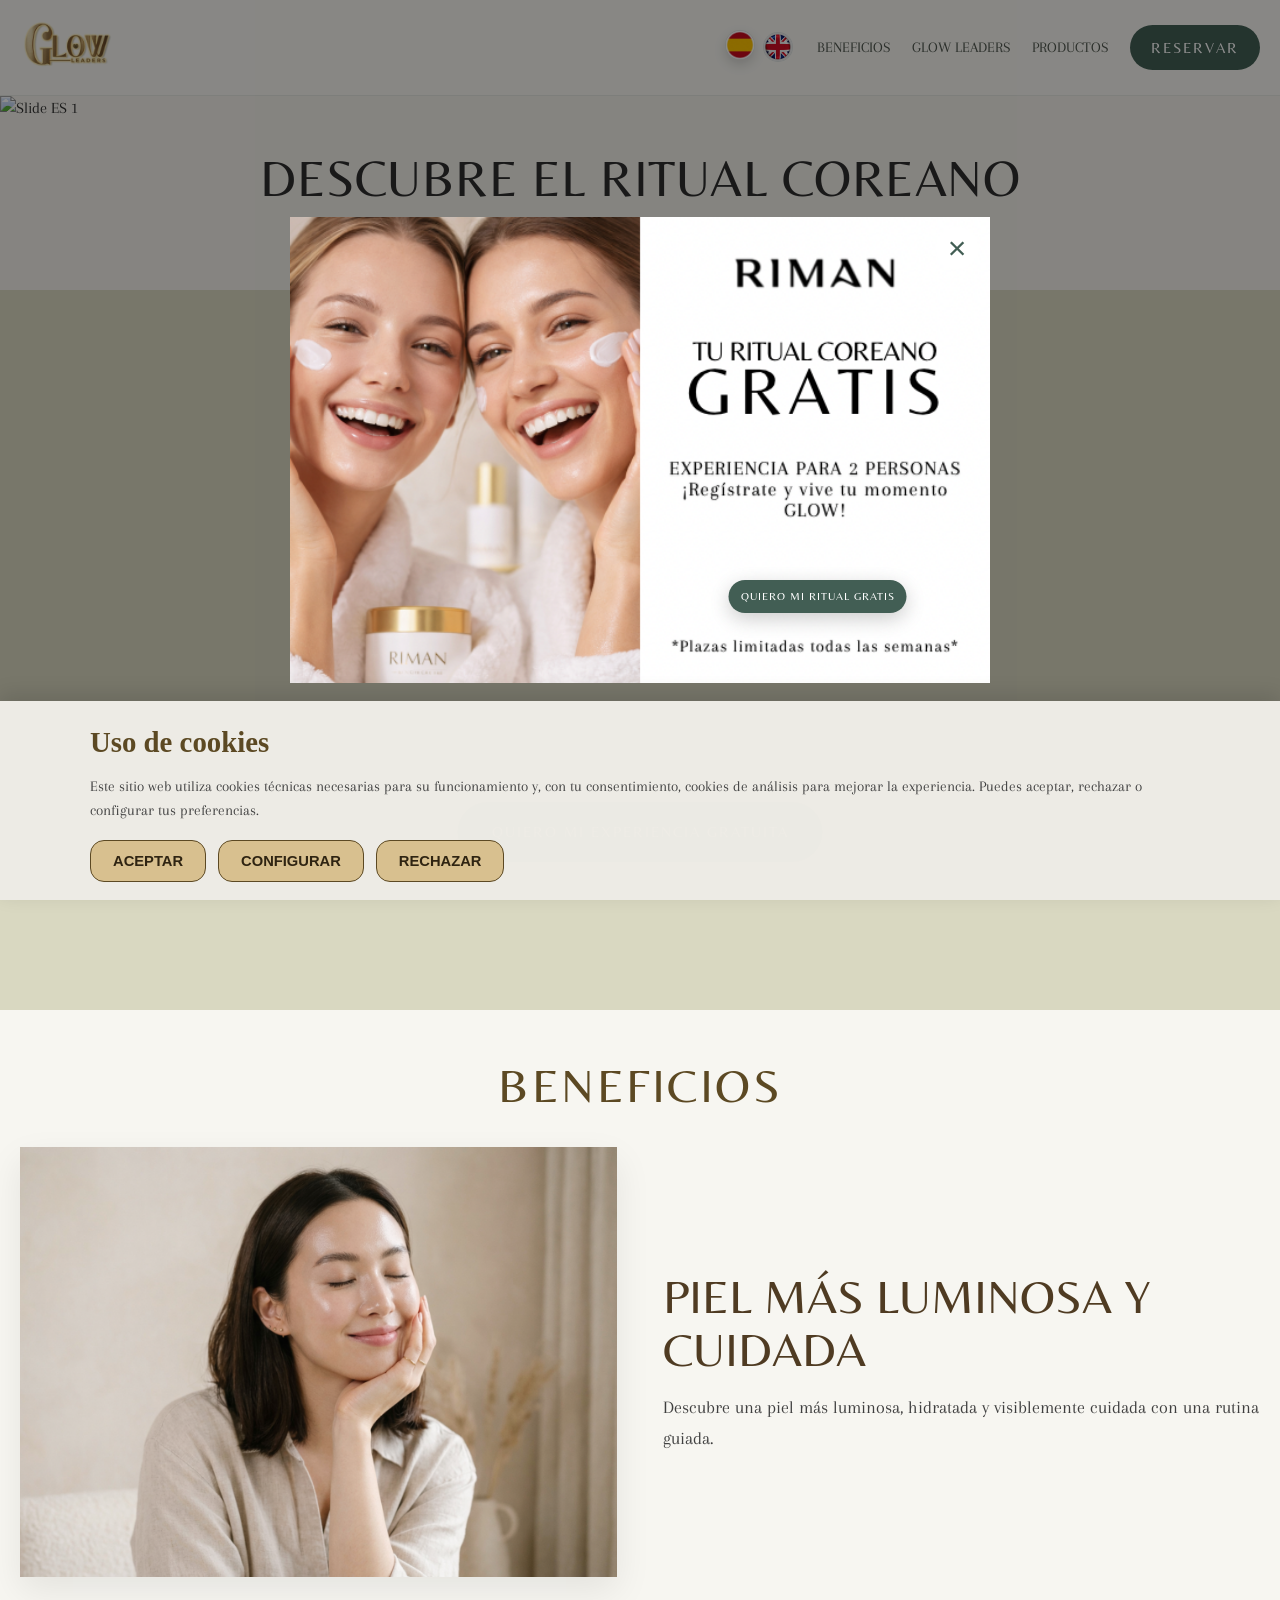
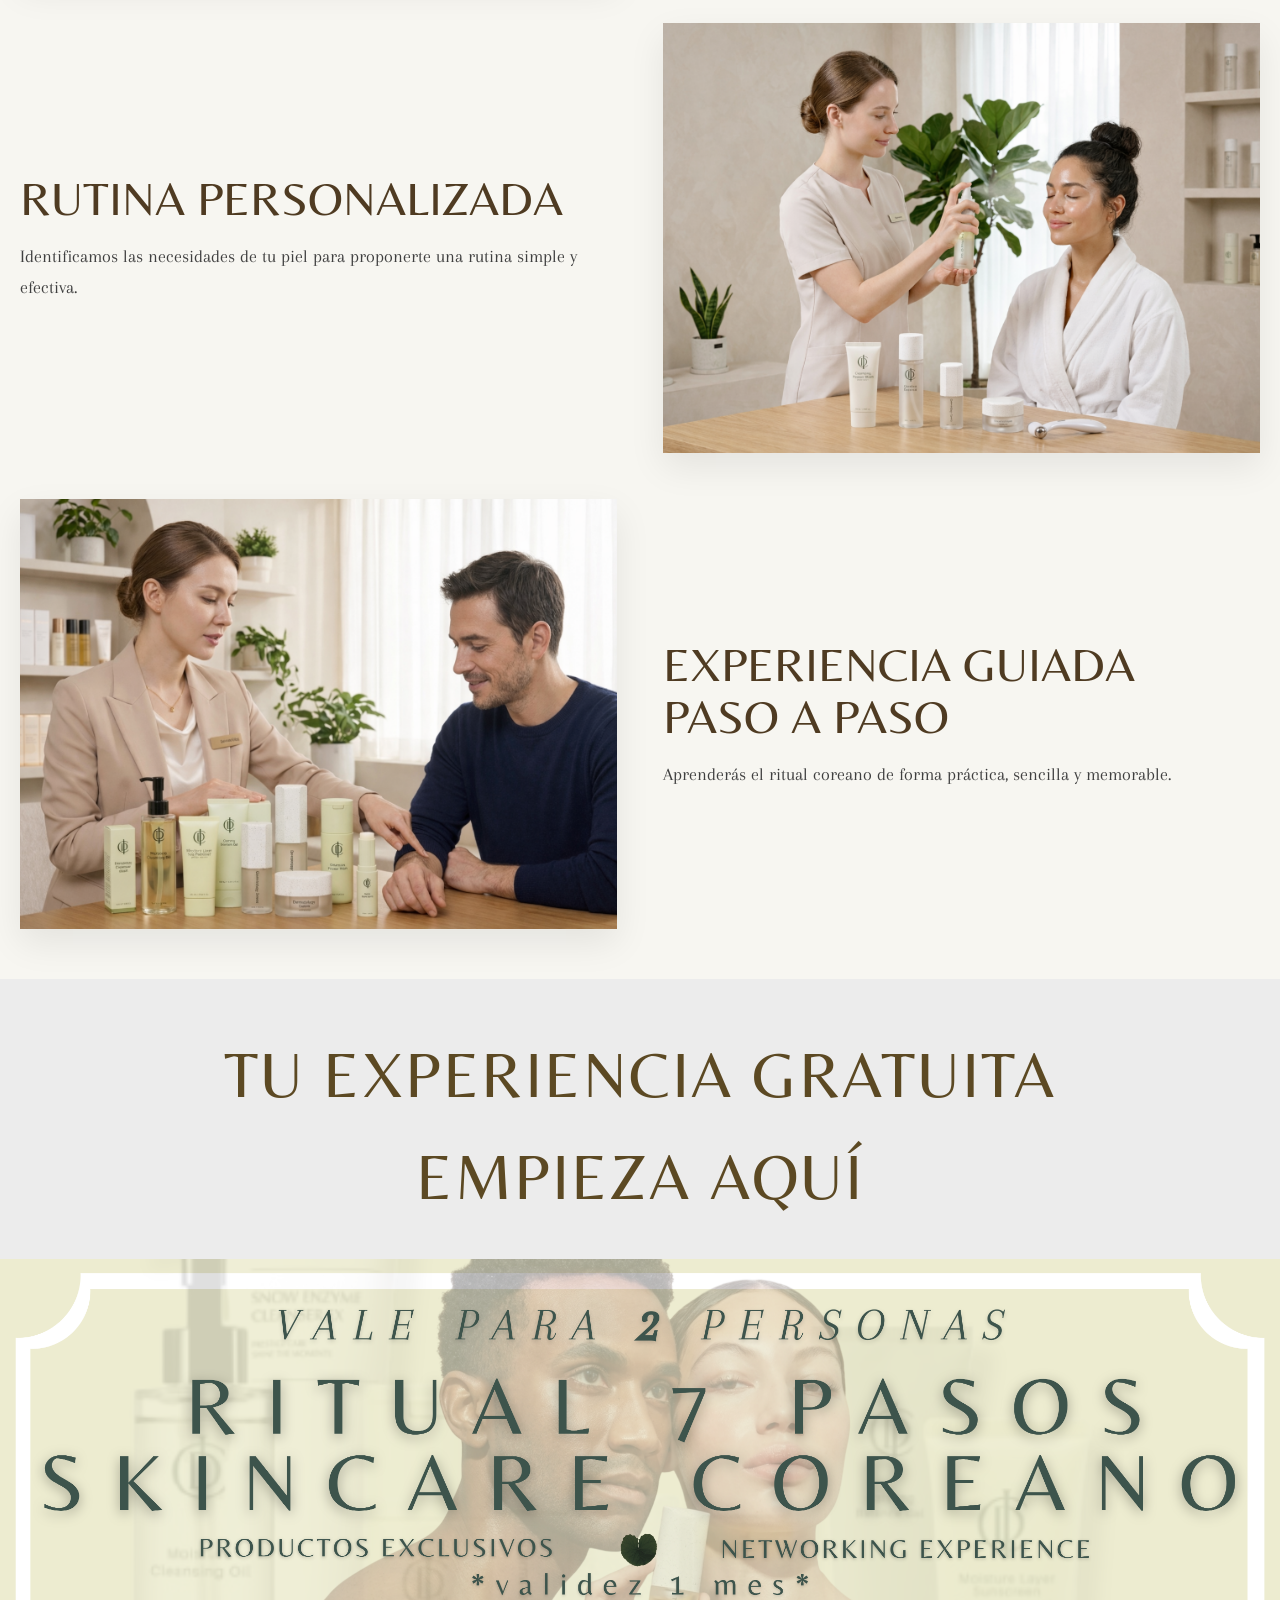
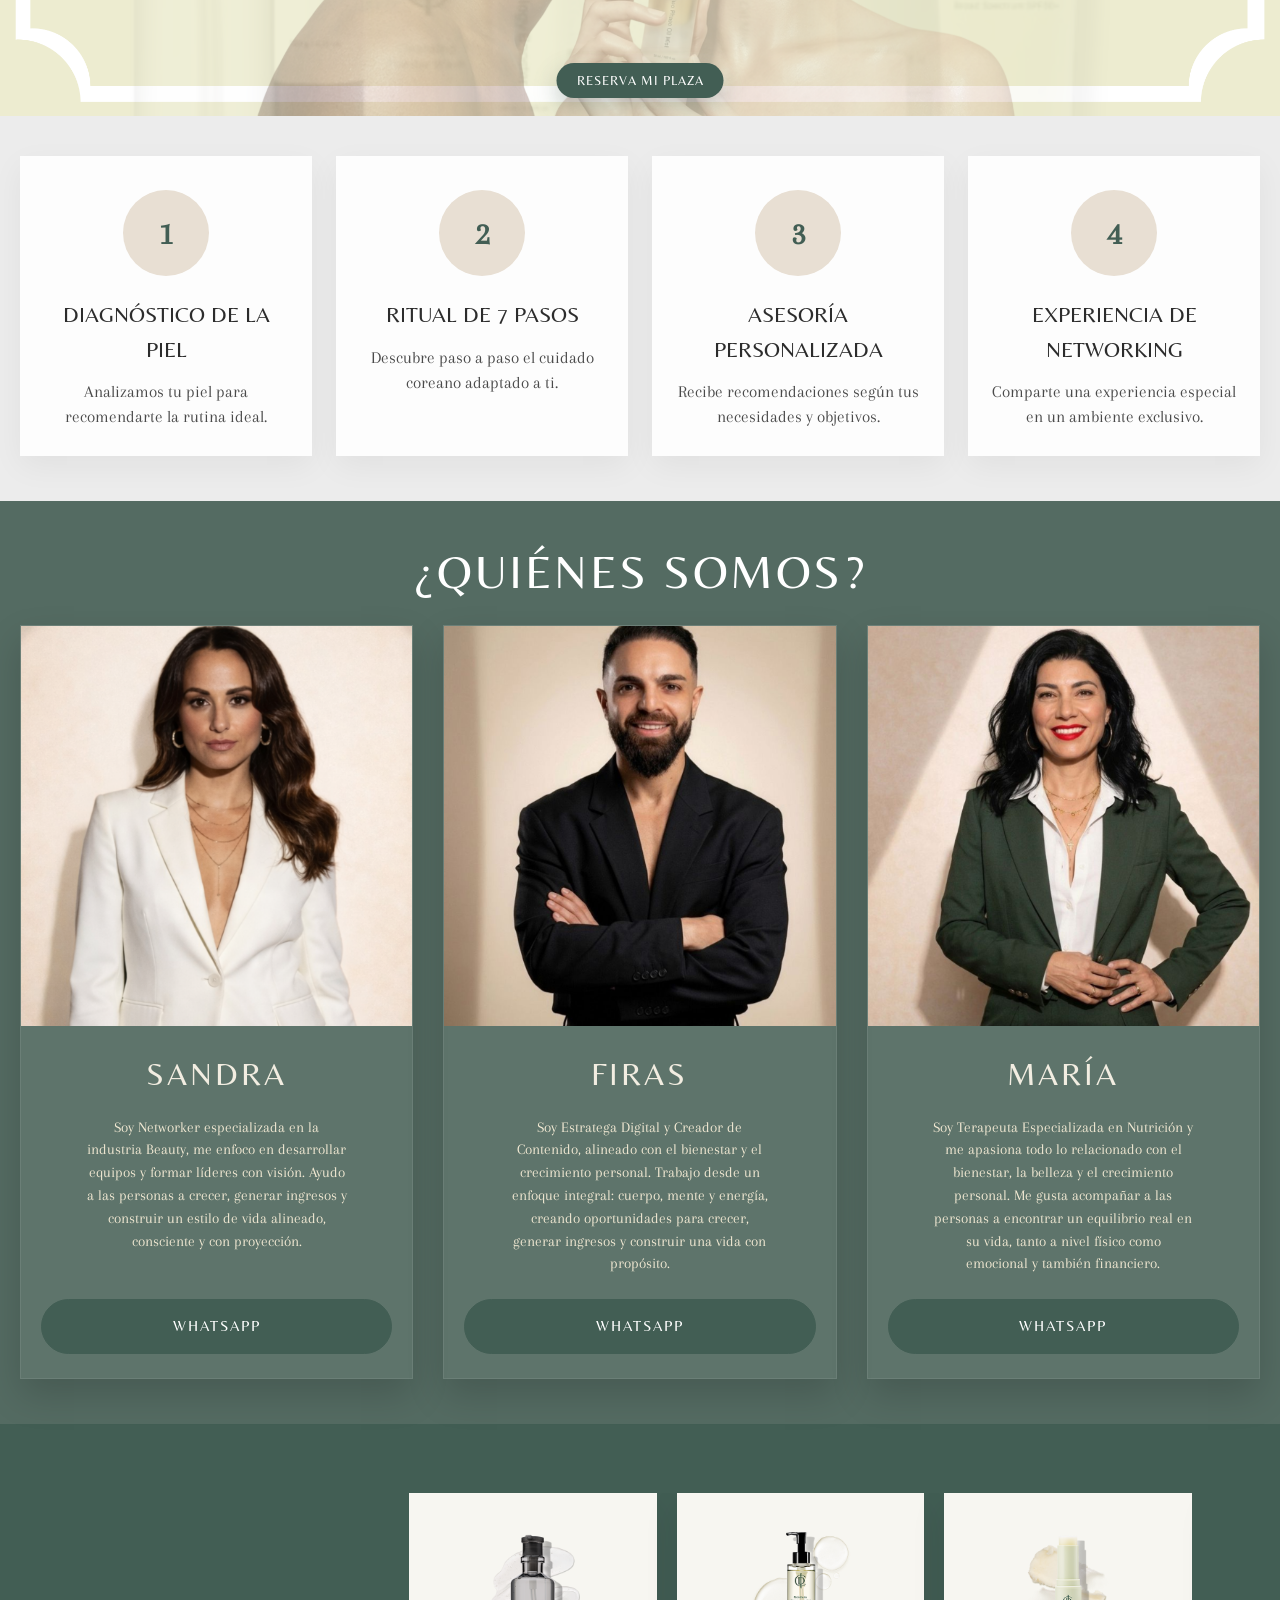
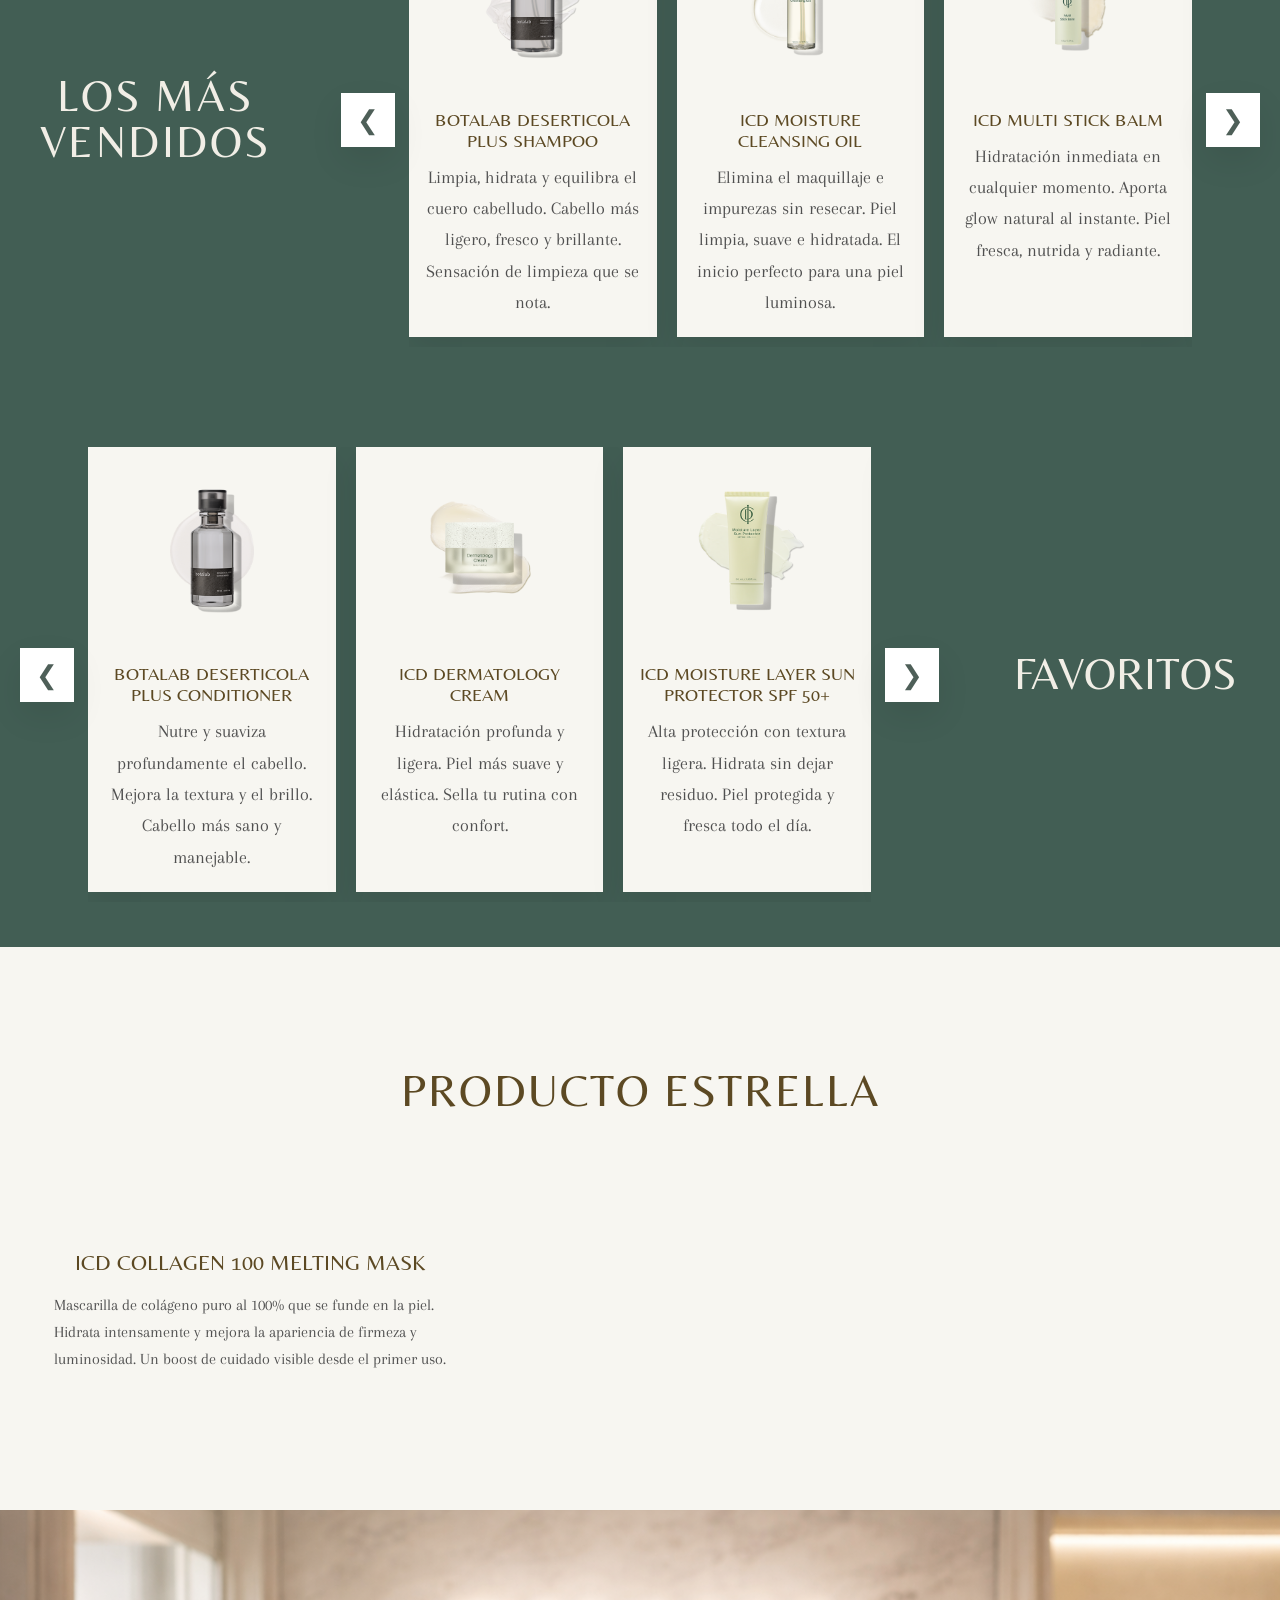
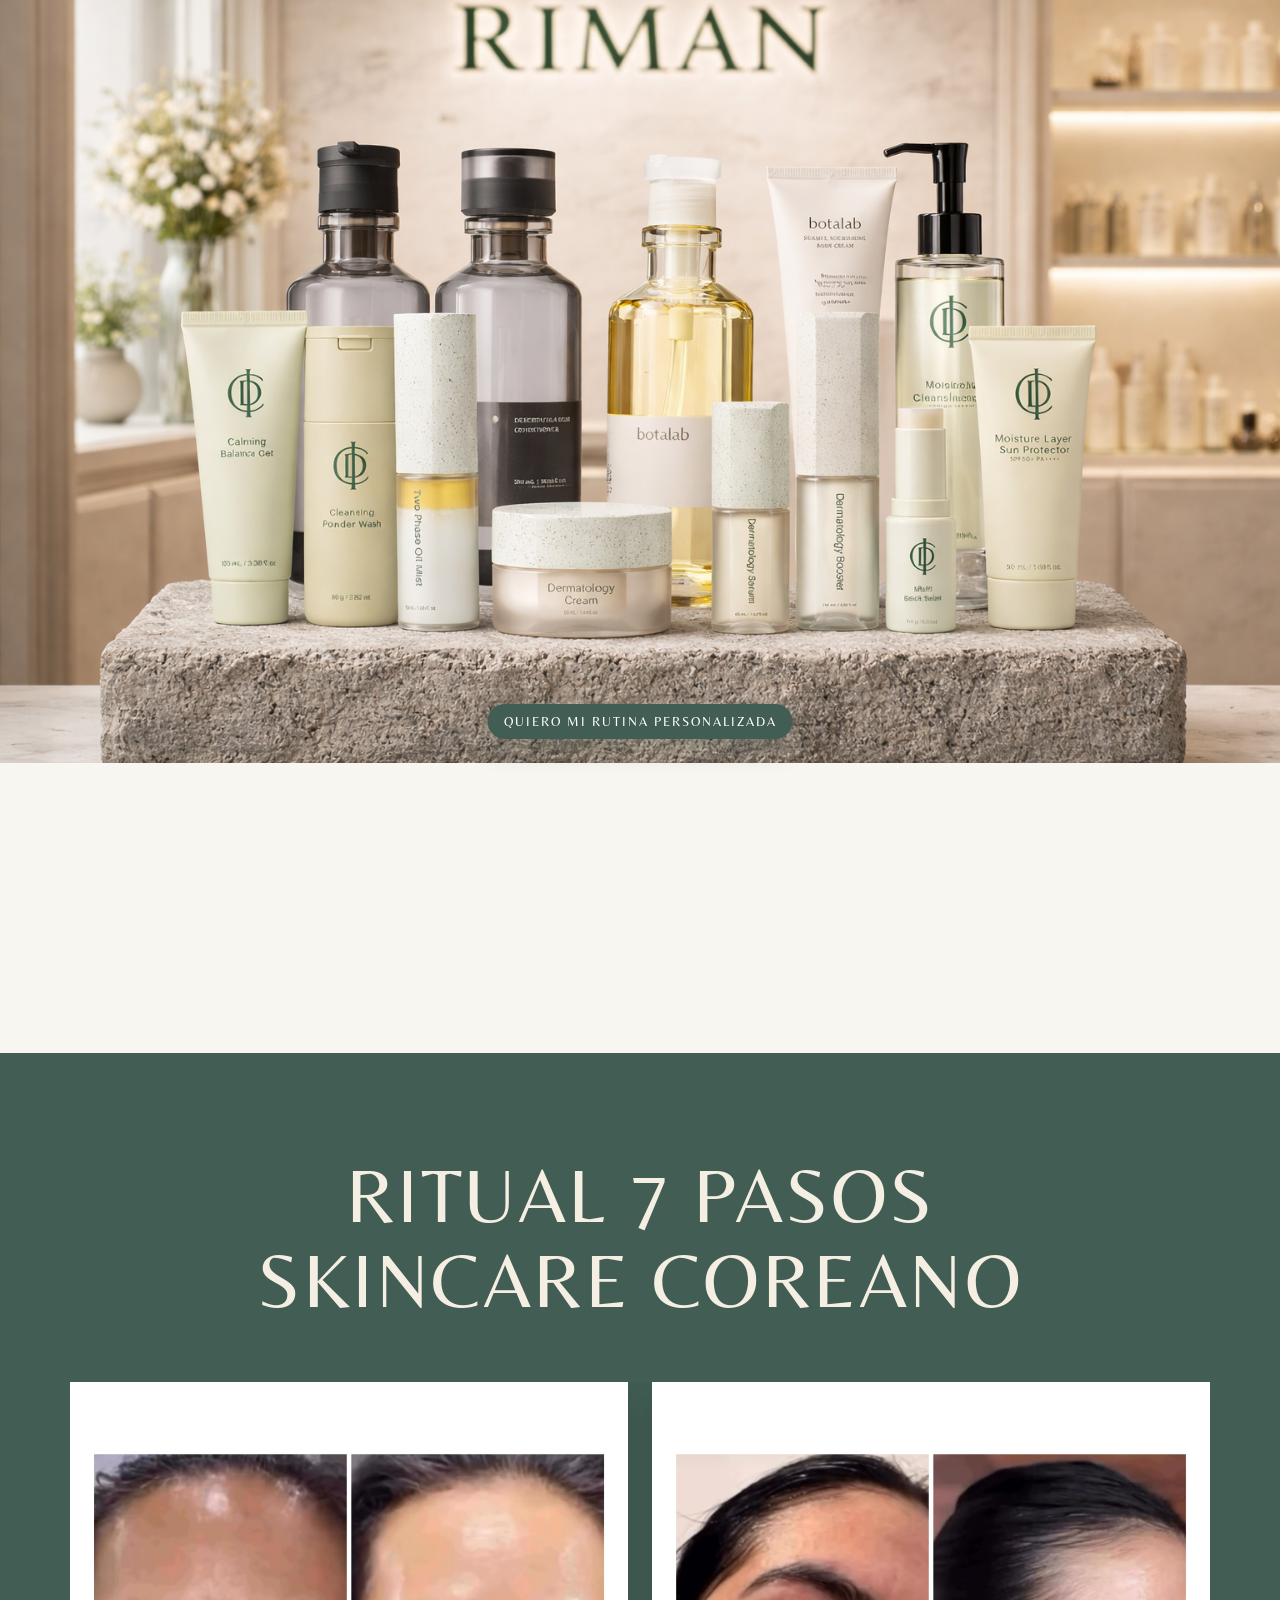
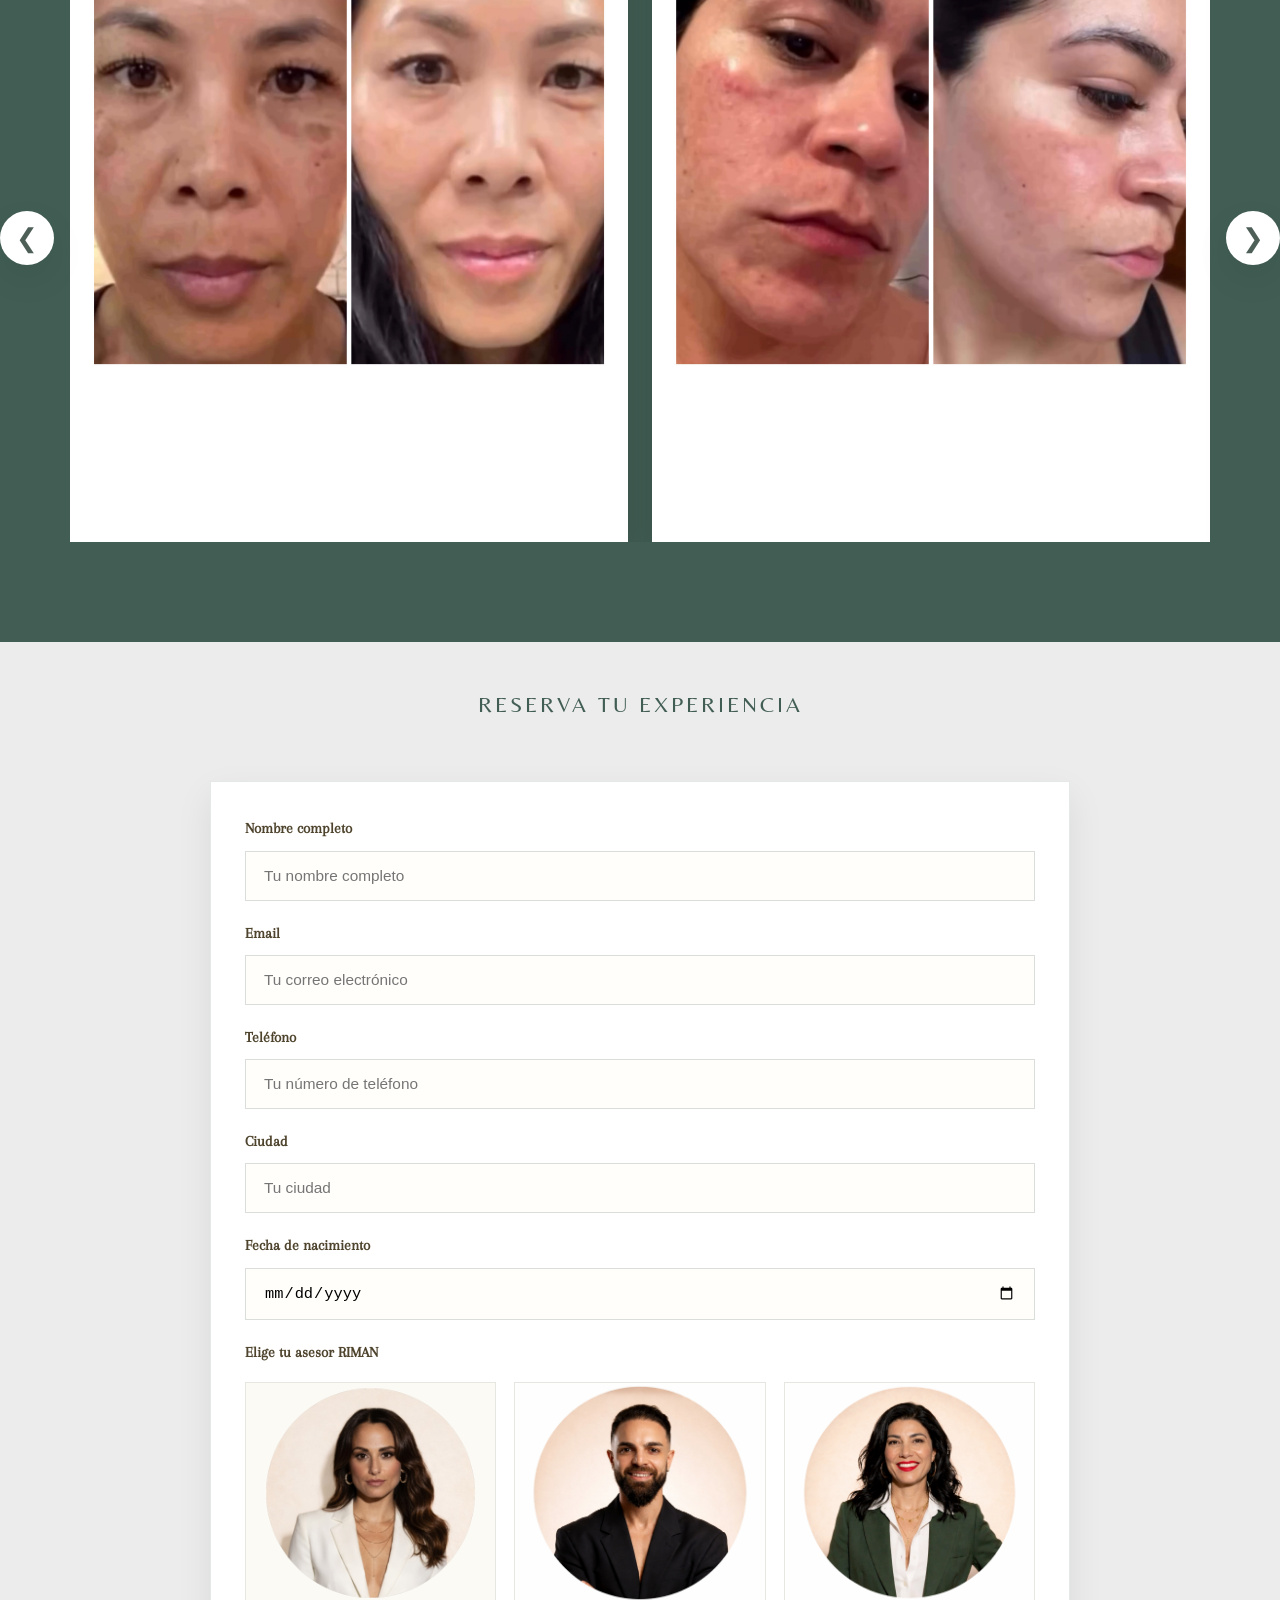
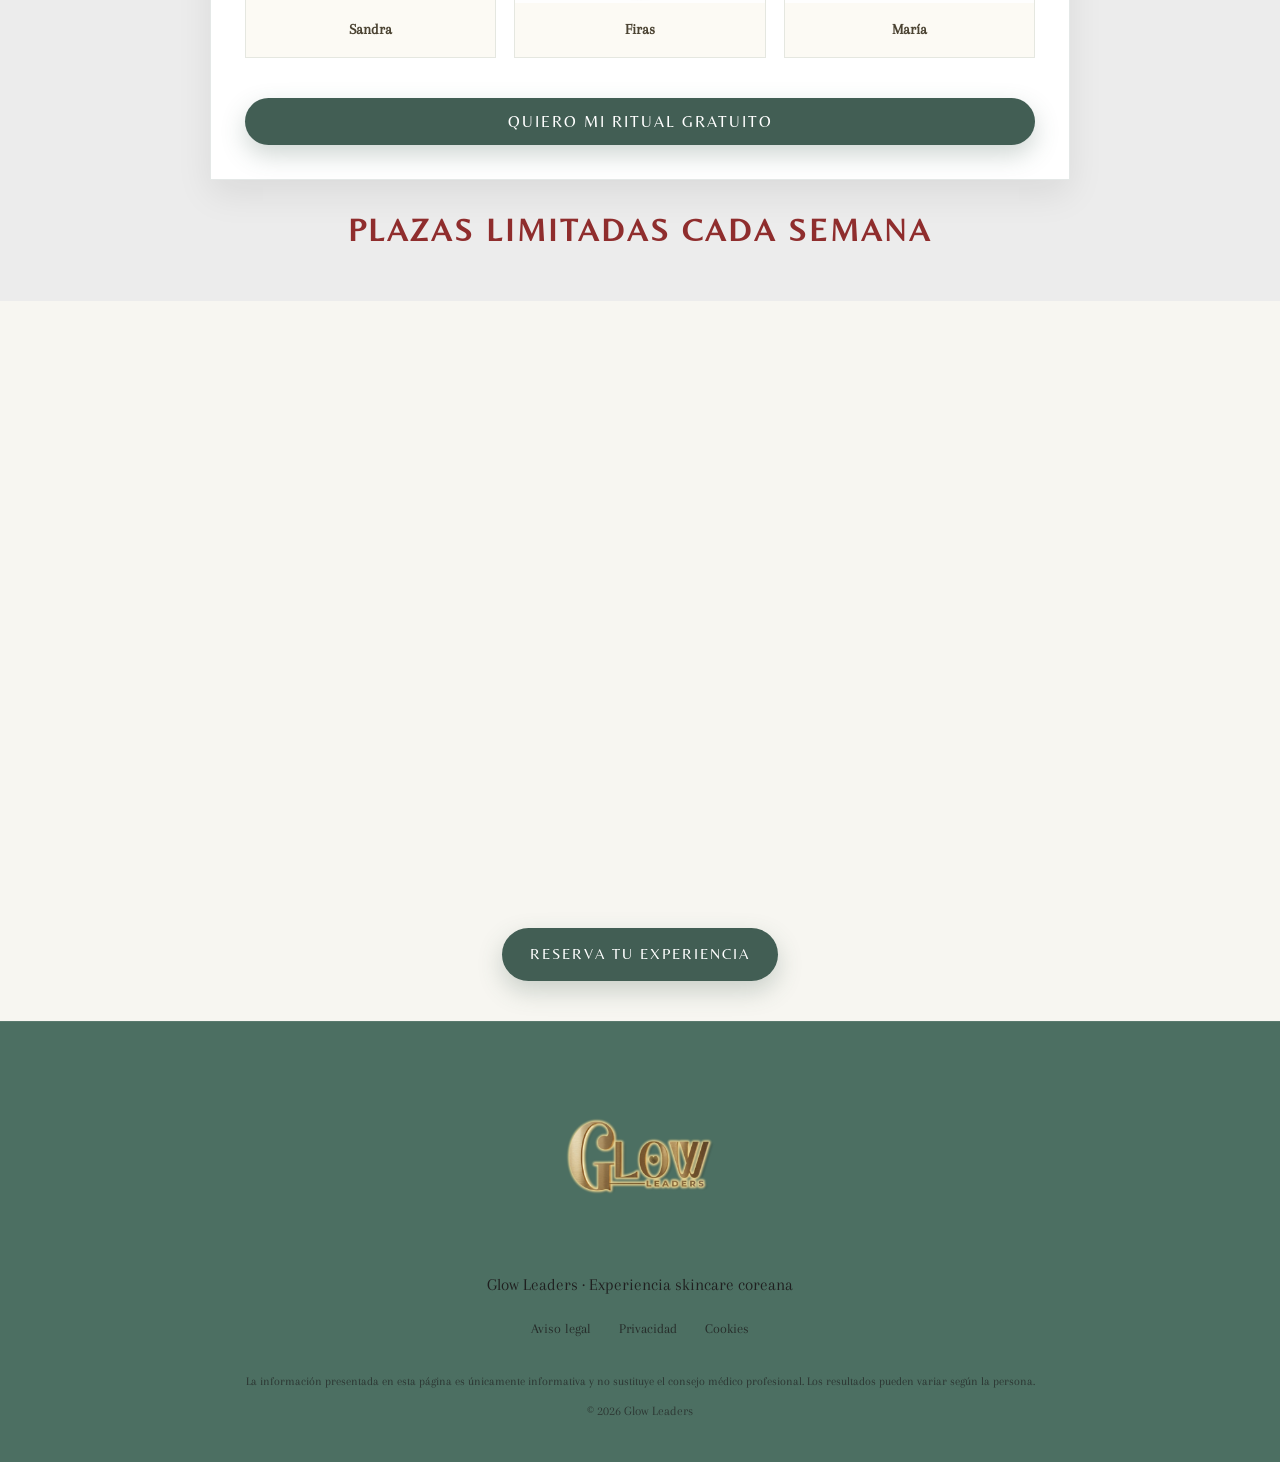
==== index.html @ c9c148b2 "Update index.html" ====
<!DOCTYPE html>
<html lang="es">
<head>
  <meta charset="UTF-8" />
  <meta name="viewport" content="width=device-width, initial-scale=1.0" />
  <title>Glow Leaders | Ritual Coreano</title>
  <meta
    name="description"
    content="Descubre el ritual coreano que transforma tu piel. Vive una experiencia exclusiva de skincare con Glow Leaders."
  />

  <link rel="preconnect" href="https://fonts.googleapis.com" />
  <link rel="preconnect" href="https://fonts.gstatic.com" crossorigin />
  <link
  href="https://fonts.googleapis.com/css2?family=Arapey:ital@0;1&family=Belleza&display=swap"
  rel="stylesheet"
/>

  <link rel="stylesheet" href="style.css?v=33" />
</head>

<body>

<!-- HEADER -->
<header class="header" id="top">
  <div class="container header-container">

    <a href="#top" class="logo-link">
      <img src="images/logotransparente.png" alt="Glow Leaders" class="logo-img">
    </a>

    <div class="header-right">
      <div class="language-switcher">
        <button type="button" class="lang-btn active" data-lang="es">
          <img src="images/icons/banderaes.png" class="flag-icon" />
        </button>

        <button type="button" class="lang-btn" data-lang="en">
          <img src="images/icons/banderain.png" class="flag-icon" />
        </button>
      </div>

      <nav class="nav">
        <a href="#beneficios" data-es="BENEFICIOS" data-en="BENEFITS">Beneficios</a>
        <a href="#equipo" data-es="GLOW LEADERS" data-en="GLOW LEADERS">Glow Leaders</a>
        <a href="#productos" data-es="PRODUCTOS" data-en="PRODUCTS">Productos</a>
        <a href="#reserva" class="btn btn-nav" data-es="RESERVAR" data-en="RESERVE">Reservar</a>
      </nav>
    </div>

  </div>
</header>

  <!-- HERO SLIDER -->
<section class="hero-slider-section">

  <!-- SLIDER ESPAÑOL -->
  <div class="hero-slider hero-slider-es">
    <div class="hero-slide">
      <img src="images/hero/hero-es-1.png" alt="Slide ES 1" />
    </div>
    <div class="hero-slide">
      <img src="images/hero/hero-es-2.png" alt="Slide ES 2" />
    </div>
    <div class="hero-slide">
      <img src="images/hero/hero-es-3.png" alt="Slide ES 3" />
    </div>
  </div>

  <!-- SLIDER INGLES -->
  <div class="hero-slider hero-slider-en">
    <div class="hero-slide">
      <img src="images/hero/hero-en-1.png" alt="Slide EN 1" />
    </div>
    <div class="hero-slide">
      <img src="images/hero/hero-en-2.png" alt="Slide EN 2" />
    </div>
    <div class="hero-slide">
      <img src="images/hero/hero-en-3.png" alt="Slide EN 3" />
    </div>
  </div>

</section>

  <!-- HERO FINAL -->
<section class="hero-final">

  <div class="hero-final-title">
    <h1>
      <span data-es="DESCUBRE EL RITUAL COREANO" data-en="DISCOVER THE KOREAN RITUAL">
        DESCUBRE EL RITUAL COREANO
      </span>
      <span data-es="QUE TRANSFORMA TU PIEL" data-en="THAT TRANSFORMS YOUR SKIN">
        QUE TRANSFORMA TU PIEL
      </span>
    </h1>
  </div>

    <div class="hero-final-media">  
    <video autoplay muted loop playsinline class="hero-final-video">  
      <source src="videos/banner/videobanner1.mp4" type="video/mp4" />  
    </video>
  </div>

    <a href="#reserva" class="btn btn-primary btn-large hero-final-btn">
      <span data-es="QUIERO MI EXPERIENCIA GRATUITA" data-en="I WANT MY FREE EXPERIENCE">
        QUIERO MI EXPERIENCIA GRATUITA
      </span>
    </a>
  </div>

</section>

  <!-- BENEFICIOS -->
<section class="section section-benefits" id="beneficios">
  <div class="container">
    <div class="section-heading section-heading-large">
      <h2 class="section-title center-title" data-es="BENEFICIOS" data-en="BENEFITS">
        Beneficios
      </h2>
    </div>
    
    <div class="benefit-row reveal">
      <div class="benefit-media">
        <img src="images/icons/image0.png" />
      </div>
      <div class="benefit-copy">
        <h3 data-es="PIEL MÁS LUMINOSA Y CUIDADA" data-en="BRIGHTER, HEALTHIER SKIN">
          PIEL MÁS LUMINOSA Y CUIDADA
        </h3>
        <p
          data-es="Descubre una piel más luminosa, hidratada y visiblemente cuidada con una rutina guiada."
          data-en="Discover brighter, hydrated and visibly healthier skin with a guided routine."
        >
          Descubre una piel más luminosa, hidratada y visiblemente cuidada con una rutina guiada.
        </p>
      </div>
    </div>

    <div class="benefit-row benefit-row-reverse reveal">
      <div class="benefit-media">
        <img src="images/icons/image2.png" />
      </div>
      <div class="benefit-copy">
        <h3 data-es="RUTINA PERSONALIZADA" data-en="PERSONALIZED ROUTINE">
          RUTINA PERSONALIZADA
        </h3>
        <p
          data-es="Identificamos las necesidades de tu piel para proponerte una rutina simple y efectiva."
          data-en="We identify your skin’s needs to suggest a simple and effective routine."
        >
          Identificamos las necesidades de tu piel para proponerte una rutina simple y efectiva.
        </p>
      </div>
    </div>

    <div class="benefit-row reveal">
      <div class="benefit-media">
        <img src="images/icons/image1.png" />
      </div>
      <div class="benefit-copy">
        <h3 data-es="EXPERIENCIA GUIADA PASO A PASO" data-en="STEP-BY-STEP GUIDED EXPERIENCE">
          EXPERIENCIA GUIADA PASO A PASO
        </h3>
        <p
          data-es="Aprenderás el ritual coreano de forma práctica, sencilla y memorable."
          data-en="Learn the Korean ritual in a practical, simple and memorable way."
        >
          Aprenderás el ritual coreano de forma práctica, sencilla y memorable.
        </p>
      </div>
    </div>

  </div>
</section>

  <!-- BONO -->
<section class="section section-bono">
  <div class="container">

    <div class="bono-top-text reveal">
      <h2 data-es="Tu experiencia gratuita empieza aquí" data-en="Your free experience starts here">
        Tu experiencia gratuita empieza aquí
      </h2>
    </div>

    <div class="bono-center reveal">
      <div class="bono-image-wrap">
        <img src="images/bonos/BONOES.png" alt="Bono Glow Leaders" class="bono-img lang-es" />
        <img src="images/bonos/BONOIN.png" alt="Glow Leaders Voucher" class="bono-img lang-en" />

        <a href="#reserva" class="bono-btn bono-btn-overlay" data-es="RESERVA MI PLAZA" data-en="BOOK MY SPOT">
          RESERVA MI PLAZA
        </a>
      </div>
    </div>

    <div class="experience-steps">
      <div class="step-card">
        <div class="step-circle">1</div>
        <h4 data-es="Diagnóstico de la piel" data-en="Skin diagnosis">Diagnóstico de la piel</h4>
        <p data-es="Analizamos tu piel para recomendarte la rutina ideal." data-en="We analyze your skin to recommend the ideal routine.">
          Analizamos tu piel para recomendarte la rutina ideal.
        </p>
      </div>

      <div class="step-card">
        <div class="step-circle">2</div>
        <h4 data-es="Ritual de 7 pasos" data-en="7-step ritual">Ritual de 7 pasos</h4>
        <p data-es="Descubre paso a paso el cuidado coreano adaptado a ti." data-en="Discover step by step the Korean skincare routine adapted to you.">
          Descubre paso a paso el cuidado coreano adaptado a ti.
        </p>
      </div>

      <div class="step-card">
        <div class="step-circle">3</div>
        <h4 data-es="Asesoría personalizada" data-en="Personalized guidance">Asesoría personalizada</h4>
        <p data-es="Recibe recomendaciones según tus necesidades y objetivos." data-en="Receive recommendations based on your needs and goals.">
          Recibe recomendaciones según tus necesidades y objetivos.
        </p>
      </div>

      <div class="step-card">
        <div class="step-circle">4</div>
        <h4 data-es="Experiencia de networking" data-en="Networking experience">Experiencia de networking</h4>
        <p data-es="Comparte una experiencia especial en un ambiente exclusivo." data-en="Share a special experience in an exclusive environment.">
          Comparte una experiencia especial en un ambiente exclusivo.
        </p>
      </div>
    </div>

  </div>
</section>

    <!-- GLOW LEADERS -->
  <section class="section section-team" id="equipo">
    <div class="container">
      <div class="section-heading section-heading-large section-heading-light">
        <h2 data-es="¿QUIÉNES SOMOS?" data-en="WHO ARE WE?">¿QUIÉNES SOMOS?</h2>
      </div>

      <div class="team-carousel reveal">

        <div class="team-slider">
          <article class="team-slide">
            <img src="images/equipo/sandra5.png" alt="Sandra - Glow Leaders" />
            <div class="team-card-content">
              <h3>Sandra</h3>
              <p class="leader-description"
   data-es="Soy Networker especializada en la industria Beauty, me enfoco en desarrollar equipos y formar líderes con visión. Ayudo a las personas a crecer, generar ingresos y construir un estilo de vida alineado, consciente y con proyección."
   data-en="I am a Networker specialized in the beauty industry, focused on developing teams and building visionary leaders. I help people grow, generate income, and create a conscious, aligned lifestyle with a clear vision.">
   Networker especializada en la industria beauty...
  </p>
              <a href="https://wa.me/34649803177?text=¡Hola%20Sandra!%20Me%20interesa%20probar%20el%20Ritual%20Coreano%20de%20Skincare%20y%20me%20gustaría%20saber%20más%20sobre%20los%20productos%20de%20RIMAN%20😊" target="_blank" class="btn btn-whatsapp">
  WhatsApp
</a>
            </div>
          </article>

          <article class="team-slide">
            <img src="images/equipo/firas.png" alt="Firas - Glow Leaders" />
            <div class="team-card-content">
              <h3>Firas</h3>
             <p class="leader-description"
   data-es="Soy Estratega Digital y Creador de Contenido, alineado con el bienestar y el crecimiento personal. Trabajo desde un enfoque integral: cuerpo, mente y energía, creando oportunidades para crecer, generar ingresos y construir una vida con propósito."
   data-en="I am a Digital Strategist and Content Creator, aligned with wellness and personal growth. I work from a holistic approach: body, mind, and energy, creating opportunities to grow, generate income, and build a purposeful life.">
   Soy estratega digital y creador de contenido...
</p>
            <a href="https://wa.me/34643724210?text=¡Hola%20Firas!%20Me%20interesa%20probar%20el%20Ritual%20Coreano%20de%20Skincare%20y%20me%20gustaría%20saber%20más%20sobre%20los%20productos%20de%20RIMAN%20😊" target="_blank" class="btn btn-whatsapp">
  WhatsApp
</a>
  </div>
</article>
          
          <article class="team-slide">
            <img src="images/equipo/maria.png" alt="María - Glow Leaders" />
            <div class="team-card-content">
              <h3>María</h3>
             <p class="leader-description"
   data-es="Soy Terapeuta Especializada en Nutrición y me apasiona todo lo relacionado con el bienestar, la belleza y el crecimiento personal. Me gusta acompañar a las personas a encontrar un equilibrio real en su vida, tanto a nivel físico como emocional y también financiero."
   data-en="I am a Nutrition Specialist Therapist and I am passionate about everything related to wellness, beauty, and personal growth. I enjoy guiding people to find real balance in their lives, both physically, emotionally, and financially.">
   Soy estratega digital y creador de contenido...
</p>
              <a href="https://wa.me/34620509211?text=¡Hola%20María!%20Me%20interesa%20probar%20el%20Ritual%20Coreano%20de%20Skincare%20y%20me%20gustaría%20saber%20más%20sobre%20los%20productos%20de%20RIMAN%20😊" target="_blank" class="btn btn-whatsapp">
  WhatsApp
</a>
            </div>
          </article>
        </div>

      </div>

    </div>
  </section>


  <!-- PRODUCTOS -->
<section class="section section-products" id="productos">
  <div class="container">

    <!-- BEST SELLERS -->
    <div class="products-showcase reveal">

      <div class="section-heading section-heading-large">
        <h2 data-es="LOS MÁS VENDIDOS" data-en="BEST SELLERS">
          LOS MÁS<br>VENDIDOS
        </h2>
      </div>

      <div class="products-carousel">
          <button class="carousel-arrow carousel-arrow-left" type="button" aria-label="Anterior">
            &#10094;
          </button>

          <div class="products-slider">
            <article class="product-card">
              <img src="images/productos/botalab.png" alt="Best Seller 1" />
              <div class="product-content">
                <h4 data-es="BOTALAB DESERTICOLA PLUS SHAMPOO" data-en="BOTALAB DESERTICOLA PLUS SHAMPOO">BOTALAB DESERTICOLA PLUS SHAMPOO</h4>
                <p
                  data-es="Limpia, hidrata y equilibra el cuero cabelludo. Cabello más ligero, fresco y brillante. Sensación de limpieza que se nota."
                  data-en="Cleans, hydrates and balances the scalp. Hair feels lighter, fresher and shinier. A clean feeling you can really notice."
                >
                  Limpia, hidrata y equilibra el cuero cabelludo. Cabello más ligero, fresco y brillante. Sensación de limpieza que se nota.
                </p>
              </div>
            </article>

            <article class="product-card">
              <img src="images/productos/icdoil.png" alt="Best Seller 2" />
              <div class="product-content">
                <h4 data-es="ICD MOISTURE CLEANSING OIL" data-en="ICD MOISTURE CLEANSING OIL">ICD MOISTURE CLEANSING OIL</h4>
                <p
                  data-es="Elimina el maquillaje e impurezas sin resecar. Piel limpia, suave e hidratada. El inicio perfecto para una piel luminosa."
                  data-en="Removes makeup and impurities without drying the skin. Clean, soft and hydrated skin. The perfect first step for radiant skin."
                >
                  Elimina el maquillaje e impurezas sin resecar. Piel limpia, suave e hidratada. El inicio perfecto para una piel luminosa.
                </p>
              </div>
            </article>

            <article class="product-card">
              <img src="images/productos/multistick.png" alt="Best Seller 3" />
              <div class="product-content">
                <h4 data-es="ICD MULTI STICK BALM" data-en="ICD MULTI STICK BALM">ICD MULTI STICK BALM</h4>
                <p
                  data-es="Hidratación inmediata en cualquier momento. Aporta glow natural al instante. Piel fresca, nutrida y radiante."
                  data-en="Instant hydration anytime, anywhere. Adds a natural glow instantly. Fresh, nourished and radiant skin."
                >
                  Hidratación inmediata en cualquier momento. Aporta glow natural al instante. Piel fresca, nutrida y radiante.
                </p>
              </div>
            </article>

            <article class="product-card">
              <img src="images/productos/firstpackage.png" alt="Best Seller 4" />
              <div class="product-content">
                <h4 data-es="ICD DERMATOLOGY FIRST PACKAGE" data-en="ICD DERMATOLOGY FIRST PACKAGE">ICD DERMATOLOGY FIRST PACKAGE</h4>
                <p
                  data-es="Ritual completo para transformar tu piel. Mejora textura, hidratación y luminosidad. Ideal para empezar con RIMAN."
                  data-en="Complete ritual to transform your skin. Improves texture, hydration and luminosity. Perfect to start your RIMAN skincare routine."
                >
                  Ritual completo para transformar tu piel. Mejora textura, hidratación y luminosidad. Ideal para empezar con RIMAN.
                </p>
              </div>
            </article>
          </div>

          <button class="carousel-arrow carousel-arrow-right" type="button" aria-label="Siguiente">
            &#10095;
          </button>
        </div>
      </div>

    <!-- FAVORITOS -->
    <div class="products-showcase products-showcase-reverse reveal">

      <div class="products-showcase-copy">
        <h3 class="products-side-title" data-es="FAVORITOS" data-en="FAVORITES">FAVORITOS</h3>
      </div>

      <div class="products-carousel">
        <button class="carousel-arrow carousel-arrow-left">&#10094;</button>

        <div class="products-slider">
            <article class="product-card">
              <img src="images/productos/botalabplus.png" alt="Favorito 1" />
              <div class="product-content">
                <h4 data-es="BOTALAB DESERTICOLA PLUS CONDITIONER" data-en="BOTALAB DESERTICOLA PLUS CONDITIONER">BOTALAB DESERTICOLA PLUS CONDITIONER</h4>
                <p
                  data-es="Nutre y suaviza profundamente el cabello. Mejora la textura y el brillo. Cabello más sano y manejable."
                  data-en="Deeply nourishes and softens the hair. Improves texture and shine. Healthier, smoother and more manageable hair."
                >
                  Nutre y suaviza profundamente el cabello. Mejora la textura y el brillo. Cabello más sano y manejable.
                </p>
              </div>
            </article>

            <article class="product-card">
              <img src="images/productos/icdcream.png" alt="Favorito 2" />
              <div class="product-content">
                <h4 data-es="ICD DERMATOLOGY CREAM" data-en="ICD DERMATOLOGY CREAM">ICD DERMATOLOGY CREAM</h4>
                <p
                  data-es="Hidratación profunda y ligera. Piel más suave y elástica. Sella tu rutina con confort."
                  data-en="Deep yet lightweight hydration. Softer and more elastic skin. Seals your skincare routine with comfort."
                >
                  Hidratación profunda y ligera. Piel más suave y elástica. Sella tu rutina con confort.
                </p>
              </div>
            </article>

            <article class="product-card">
              <img src="images/productos/protector.png" alt="Favorito 3" />
              <div class="product-content">
                <h4 data-es="ICD MOISTURE LAYER SUN PROTECTOR SPF 50+" data-en="ICD MOISTURE LAYER SUN PROTECTOR SPF 50+">ICD MOISTURE LAYER SUN PROTECTOR SPF 50+</h4>
                <p
                  data-es="Alta protección con textura ligera. Hidrata sin dejar residuo. Piel protegida y fresca todo el día."
                  data-en="High protection with a lightweight texture. Hydrates without leaving residue. Protected and fresh skin all day long."
                >
                  Alta protección con textura ligera. Hidrata sin dejar residuo. Piel protegida y fresca todo el día.
                </p>
              </div>
            </article>

            <article class="product-card">
              <img src="images/productos/twophase.png" alt="Favorito 4" />
              <div class="product-content">
                <h4 data-es="ICD TWO-PHASE OIL MIST" data-en="ICD TWO-PHASE OIL MIST">ICD TWO-PHASE OIL MIST</h4>
                <p
                  data-es="Hidrata y revitaliza al instante. Aporta luminosidad natural. Refresca tu piel en segundos."
                  data-en="Instantly hydrates and revitalizes. Adds natural luminosity. Refreshes your skin in seconds."
                >
                  Hidrata y revitaliza al instante. Aporta luminosidad natural. Refresca tu piel en segundos.
                </p>
              </div>
            </article>
          </div>

        <button class="carousel-arrow carousel-arrow-right">&#10095;</button>
      </div>

    </div>

  </div>
</section>

<!-- PRODUCTO ESTRELLA -->
<section class="star-product-section reveal">

  <div class="section-heading section-heading-large star-title">
    <h3 class="products-side-title"
        data-es="PRODUCTO ESTRELLA"
        data-en="STAR PRODUCT">
      PRODUCTO ESTRELLA
    </h3>
  </div>

  <div class="star-product">
    <div class="product-content">
      <h4
        data-es="ICD COLLAGEN 100 MELTING MASK"
        data-en="ICD COLLAGEN 100 MELTING MASK">
        ICD COLLAGEN 100 MELTING MASK
      </h4>

      <p
        data-es="Mascarilla de colágeno puro al 100% que se funde en la piel. Hidrata intensamente y mejora la apariencia de firmeza y luminosidad. Un boost de cuidado visible desde el primer uso."
        data-en="100% pure collagen mask that melts into the skin. Deeply hydrates and improves firmness and glow. A visible skincare boost from the first use.">
        Mascarilla de colágeno puro al 100% que se funde en la piel. Hidrata intensamente y mejora la apariencia de firmeza y luminosidad. Un boost de cuidado visible desde el primer uso.
      </p>
    </div>

    <div class="star-product-media">  
      <video class="star-product-video" autoplay muted loop playsinline>  
        <source src="videos/banner/videomascarilla1.mp4" type="video/mp4">  
      </video>  
    </div>  
  </div>
    </div>
  </div>

</section>

<!-- CTA RUTINA PERSONALIZADA -->
<section class="rutina">
  <div class="rutina-box">
    
    <img src="images/icons/imagenrutina.png" alt="Productos Riman" class="rutina-img" />

    <a href="#reserva" class="btn btn-primary rutina-btn"
       data-es="QUIERO MI RUTINA PERSONALIZADA"
       data-en="I WANT MY PERSONALIZED ROUTINE">
       QUIERO MI RUTINA PERSONALIZADA
    </a>

  </div>
</section>

<!-- EXPERIENCIA -->
<section class="section section-experience">
  <div class="container">
    <div class="section-heading section-heading-large"></div>

    <div class="experience-grid reveal">

  <article class="experience-card">
    <video src="videos/banner/video1.mov" autoplay muted loop playsinline></video>
  </article>

  <article class="experience-card">
    <video src="videos/banner/video2.mov" autoplay muted loop playsinline></video>
  </article>

  <article class="experience-card">
    <video src="videos/banner/video3.mov" autoplay muted loop playsinline></video>
  </article>

    </div>

  </div>  
</section>
    </div>
  </div>
</section>

<!-- TESTIMONIOS -->
<section class="section testimonials-section">
  <div class="container">

    <div class="section-heading center-content reveal">
      <h2>
        <span data-es="RITUAL 7 PASOS" data-en="7-STEP KOREAN">RITUAL 7 PASOS</span><br>
        <span data-es="SKINCARE COREANO" data-en="SKINCARE RITUAL">SKINCARE COREANO</span>
      </h2>
    </div>

    <div class="testimonials-carousel reveal">
      <button class="carousel-arrow testimonials-arrow prev">&#10094;</button>

      <div class="testimonials-slider" id="testimonialsSlider">
        <article class="testimonial-card polaroid-card">
          <img src="images/testimonios/testimonio1.png" alt="Testimonio 1">
        </article>
        <article class="testimonial-card polaroid-card">
          <img src="images/testimonios/testimonio2.png" alt="Testimonio 2">
        </article>
        <article class="testimonial-card polaroid-card">
          <img src="images/testimonios/testimonio3.png" alt="Testimonio 3">
        </article>
        <article class="testimonial-card polaroid-card">
          <img src="images/testimonios/testimonio4.png" alt="Testimonio 4">
        </article>
        <article class="testimonial-card polaroid-card">
          <img src="images/testimonios/testimonio5.png" alt="Testimonio 5">
        </article>
        <article class="testimonial-card polaroid-card">
          <img src="images/testimonios/testimonio6.png" alt="Testimonio 6">
        </article>
        <article class="testimonial-card polaroid-card">
          <img src="images/testimonios/testimonio7.png" alt="Testimonio 7">
        </article>
        <article class="testimonial-card polaroid-card">
          <img src="images/testimonios/testimonio8.png" alt="Testimonio 8">
        </article>
        <article class="testimonial-card polaroid-card">
          <img src="images/testimonios/testimonio9.png" alt="Testimonio 9">
        </article>
        <article class="testimonial-card polaroid-card">
          <img src="images/testimonios/testimonio10.png" alt="Testimonio 10">
        </article>
        <article class="testimonial-card polaroid-card">
          <img src="images/testimonios/testimonio11.png" alt="Testimonio 11">
        </article>
        <article class="testimonial-card polaroid-card">
          <img src="images/testimonios/testimonio12.png" alt="Testimonio 12">
        </article>
        <article class="testimonial-card polaroid-card">
          <img src="images/testimonios/testimonio13.png" alt="Testimonio 13">
        </article>
        <article class="testimonial-card polaroid-card">
          <img src="images/testimonios/testimonio14.jpeg" alt="Testimonio 14">
        </article>
        <article class="testimonial-card polaroid-card">
          <img src="images/testimonios/testimonio15.jpeg" alt="Testimonio 15">
        </article>
        <article class="testimonial-card polaroid-card">
          <img src="images/testimonios/testimonio16.jpeg" alt="Testimonio 16">
        </article>
      </div>

      <button class="carousel-arrow testimonials-arrow next">&#10095;</button>
    </div>

  </div>
</section>

<!-- FORMULARIO -->
<section class="section section-form" id="reserva">
  <div class="container">
    <div class="section-heading" style="text-align:center; opacity:1; transform:none; position:relative; z-index:5;">
      <p
        class="section-label"
        data-es="Reserva tu experiencia"
        data-en="Book your experience"
        style="color:#425e54 !important; opacity:1 !important;">
        Reserva tu experiencia
      </p>
    </div>

    <div class="form-box reveal">
      <form id="klaviyo-form" class="reservation-form">

        <!-- NOMBRE -->
        <div class="form-group">
          <label for="nombre" data-es="Nombre completo" data-en="Full name">
            Nombre completo
          </label>
          <input
            type="text"
            id="nombre"
            name="nombre"
            placeholder="Tu nombre completo"
            data-placeholder-es="Tu nombre completo"
            data-placeholder-en="Your full name"
            required />
        </div>

        <!-- EMAIL -->
        <div class="form-group">
          <label for="email" data-es="Email" data-en="Email">Email</label>
          <input
            type="email"
            id="email"
            name="email"
            placeholder="Tu correo electrónico"
            data-placeholder-es="Tu correo electrónico"
            data-placeholder-en="Your email address"
            required />
        </div>

        <!-- TELEFONO -->
        <div class="form-group">
          <label for="telefono" data-es="Teléfono" data-en="Phone">
            Teléfono
          </label>
          <input
            type="tel"
            id="telefono"
            name="telefono"
            placeholder="Tu número de teléfono"
            data-placeholder-es="Tu número de teléfono"
            data-placeholder-en="Your phone number"
            required />
        </div>

        <!-- CIUDAD -->
        <div class="form-group">
          <label for="ciudad" data-es="Ciudad" data-en="City">
            Ciudad
          </label>
          <input
            type="text"
            id="ciudad"
            name="ciudad"
            placeholder="Tu ciudad"
            data-placeholder-es="Tu ciudad"
            data-placeholder-en="Your city"
            required />
        </div>

        <!-- NUEVO: FECHA DE NACIMIENTO -->
        <div class="form-group">
          <label for="fecha_nacimiento" data-es="Fecha de nacimiento" data-en="Date of birth">
            Fecha de nacimiento
          </label>
          <input
            type="date"
            id="fecha_nacimiento"
            name="fecha_nacimiento"
            required />
        </div>

        <!-- ASESOR -->
        <div class="form-group">
          <label data-es="Elige tu asesor RIMAN" data-en="Choose your RIMAN advisor">
            Elige tu asesor RIMAN
          </label>

          <div class="advisor-grid">
            <label class="advisor-option">
              <input type="radio" name="asesor" value="Sandra" required />
              <img src="images/equipo/sandraformulario.png" alt="Sandra" />
              <span>Sandra</span>
            </label>

            <label class="advisor-option">
              <input type="radio" name="asesor" value="Firas" />
              <img src="images/equipo/firasformulario.png" alt="Firas" />
              <span>Firas</span>
            </label>

            <label class="advisor-option">
              <input type="radio" name="asesor" value="María" />
              <img src="images/equipo/mariaformulario.png" alt="María" />
              <span>María</span>
            </label>
          </div>
        </div>

        <!-- HIDDEN -->
        <input type="hidden" name="advisor_name" id="advisor_name">
        <input type="hidden" name="advisor_email" id="advisor_email">
        <input type="hidden" name="advisor_phone" id="advisor_phone">
        <input type="hidden" name="riman_link" id="riman_link">

        <!-- BOTON -->
        <button type="submit" class="btn btn-primary btn-submit"
          data-es="QUIERO MI RITUAL GRATUITO"
          data-en="I WANT MY FREE RITUAL">
          QUIERO MI RITUAL GRATUITO
        </button>

      </form>

      <!-- POPUP GRACIAS -->
      <div id="thanksPopup" class="thanks-popup hidden">
        <div class="thanks-popup-box">
          <button id="closeThanksPopup" class="thanks-close">&times;</button>
          <h3 id="thanksTitle">¡Gracias por registrarte!</h3>
          <p id="thanksText">
            Muy pronto, tu asesor se pondrá en contacto contigo para compartirte todos los detalles de tu Experiencia con Riman.
          </p>
          <a href="#" id="thanksBack" class="btn btn-primary">VOLVER A LA PÁGINA</a>
        </div>
      </div>

    </div>

    <p class="urgent-call"
      data-es="PLAZAS LIMITADAS CADA SEMANA"
      data-en="LIMITED SPOTS EACH WEEK">
      PLAZAS LIMITADAS CADA SEMANA
    </p>
  </div>
</section>

<!-- CTA FINAL -->
<section class="section section-final-cta">
  <div class="container final-cta-layout">
    <div class="final-cta-image reveal">

      <video class="final-video" autoplay muted loop playsinline>  
        <source src="videos/banner/videoultimaseccion.mp4" type="video/mp4">  
      </video>

      <div class="final-button">
        <a href="#reserva" class="btn btn-primary"
           data-es="RESERVA TU EXPERIENCIA"
           data-en="BOOK YOUR EXPERIENCE">
          RESERVA TU EXPERIENCIA
        </a>
      </div>

    </div>
  </div>
</section>
  
<!-- FOOTER -->
<footer class="footer">
  <div class="container footer-container">

    <img src="images/logotransparente.png" alt="Logo Glow Leaders" class="footer-logo" />

    <p
      data-es="Glow Leaders · Experiencia skincare coreana"
      data-en="Glow Leaders · Korean skincare experience">
      Glow Leaders · Experiencia skincare coreana
    </p>

    <!-- Legal links -->
    <div class="footer-legal">
      <a href="aviso-legal.html"
         data-es="Aviso legal"
         data-en="Legal notice">Aviso legal</a>

      <a href="privacidad.html"
         data-es="Privacidad"
         data-en="Privacy policy">Privacidad</a>

      <a href="cookies.html"
         data-es="Cookies"
         data-en="Cookies policy">Cookies</a>
    </div>

    <!-- Disclaimer -->
    <p class="footer-disclaimer"
       data-es="La información presentada en esta página es únicamente informativa y no sustituye el consejo médico profesional. Los resultados pueden variar según la persona."
       data-en="The information presented on this page is for informational purposes only and does not replace professional medical advice. Results may vary from person to person.">
       La información presentada en esta página es únicamente informativa y no sustituye el consejo médico profesional.
    </p>

    <p class="footer-copy">© 2026 Glow Leaders</p>

  </div>
</footer>

<div class="popup-overlay hidden" id="welcomePopup">
  <div class="popup-box">
    <button class="popup-close" id="closePopup" type="button">&times;</button>

    <a href="#reserva" id="popupImageLink">
      <img
        id="popupImage"
        class="popup-image"
        src="images/imagenpopes.png"
        alt="Experiencia Glow gratis"
      />
    </a>

    <a
      href="#reserva"
      id="popupCta"
      class="popup-cta"
      data-es="QUIERO MI RITUAL GRATIS"
      data-en="I WANT MY FREE RITUAL"
    >
      QUIERO MI RITUAL GRATIS
    </a>
  </div>
</div>

<!-- =========================
   COOKIE BANNER
========================= -->
<div id="cookieBanner" class="cookie-banner hidden">
  <div class="cookie-banner-box">
    <p class="cookie-title"
       data-es="Uso de cookies"
       data-en="Use of cookies">
      Uso de cookies
    </p>

    <p class="cookie-text"
       data-es="Este sitio web utiliza cookies técnicas necesarias para su funcionamiento y, con tu consentimiento, cookies de análisis para mejorar la experiencia. Puedes aceptar, rechazar o configurar tus preferencias."
       data-en="This website uses necessary technical cookies for its operation and, with your consent, analytics cookies to improve your experience. You can accept, reject or configure your preferences.">
      Este sitio web utiliza cookies técnicas necesarias para su funcionamiento y, con tu consentimiento, cookies de análisis para mejorar la experiencia. Puedes aceptar, rechazar o configurar tus preferencias.
    </p>

    <div class="cookie-buttons">
      <button id="acceptCookies" class="cookie-btn"
        data-es="ACEPTAR"
        data-en="ACCEPT">
        ACEPTAR
      </button>

      <button id="configCookies" class="cookie-btn"
        data-es="CONFIGURAR"
        data-en="SETTINGS">
        CONFIGURAR
      </button>

      <button id="rejectCookies" class="cookie-btn"
        data-es="RECHAZAR"
        data-en="REJECT">
        RECHAZAR
      </button>
    </div>
  </div>
</div>

<!-- =========================
   COOKIE MODAL
========================= -->
<div id="cookieModal" class="cookie-modal hidden">
  <div class="cookie-modal-box">
    <button id="closeCookieModal" class="cookie-close" type="button">&times;</button>

    <h3
      data-es="Configuración de cookies"
      data-en="Cookie settings">
      Configuración de cookies
    </h3>

    <div class="cookie-option">
      <label
        data-es="Cookies técnicas (siempre activas)"
        data-en="Technical cookies (always active)">
        <input type="checkbox" checked disabled>
        <span>Cookies técnicas (siempre activas)</span>
      </label>
      <p
        data-es="Son necesarias para que la página funcione correctamente."
        data-en="They are necessary for the website to function properly.">
        Son necesarias para que la página funcione correctamente.
      </p>
    </div>

    <div class="cookie-option">
      <label
        data-es="Cookies de análisis"
        data-en="Analytics cookies">
        <input type="checkbox" id="analyticsCookies">
        <span>Cookies de análisis</span>
      </label>
      <p
        data-es="Nos ayudan a mejorar el sitio web y entender cómo navegan los usuarios."
        data-en="They help us improve the website and understand how users navigate it.">
        Nos ayudan a mejorar el sitio web y entender cómo navegan los usuarios.
      </p>
    </div>

    <div class="cookie-modal-actions">
      <button id="saveCookieSettings" class="cookie-btn" type="button"
        data-es="GUARDAR CONFIGURACIÓN"
        data-en="SAVE SETTINGS">
        GUARDAR CONFIGURACIÓN
      </button>
    </div>
  </div>
</div>

<script src="script.js"></script>
</body>
</html>
---- style.css ----
/* =========================
   RESET
========================= */
* {
  margin: 0;
  padding: 0;
  box-sizing: border-box;
}

/* =========================
   VARIABLES
========================= */
:root {
  --cream: #d9d8c1;
  --beige: #c8b096;
  --light-gray: #ececec;
  --black: #000000;
  --green: #425e54;
  --green-soft: #546b62;
  --white: #ffffff;
  --soft-white: #f7f6f1;
  --gold: #8d744d;
  --gold-dark: #6c5736;
  --text: #2f2f2f;
  --border: rgba(66, 94, 84, 0.16);
  --shadow: 0 14px 34px rgba(0, 0, 0, 0.08);
}

/* =========================
   BASE
========================= */
html {
  scroll-behavior: smooth;
  overflow-x: hidden;
}

body {
  font-family: 'Montserrat', sans-serif;
  color: var(--text);
  background: var(--soft-white);
  line-height: 1.6;
  margin: 0;
  padding: 0;
  overflow-x: hidden;
}

img,
video {
  max-width: 100%;
  display: block;
}

a {
  text-decoration: none;
}

ul {
  list-style: none;
}

section {
  width: 100%;
  margin: 0;
}

.container {
  width: 100%;
  max-width: 1400px;
  margin: 0 auto;
  padding-left: 20px;
  padding-right: 20px;
}

.section {
  padding: 45px 0;
}

.center-content {
  text-align: center;
}

/* =========================
   TITULOS Y TEXTOS
========================= */
.section-label {
  display: inline-block;
  font-size: 0.82rem;
  letter-spacing: 0.18em;
  text-transform: uppercase;
  color: var(--gold-dark);
  margin-bottom: 18px;
  position: relative;
}

.section-label::after {
  content: "";
  display: block;
  width: 70px;
  height: 1px;
  background: var(--gold);
  margin: 12px auto 0;
}

.section-heading {
  text-align: center;
  margin-bottom: 28px;
}

.section-heading h2,
.main-title,
.final-title {
  font-family: 'Cormorant Garamond', serif;
  font-weight: 600;
  line-height: 1.08;
  color: #5c4923;
}

.section-heading h2 {
  font-size: clamp(2rem, 4vw, 3.3rem);
}

.section-heading-large h2 {
  font-size: clamp(2.4rem, 5vw, 4.2rem);
}

.main-title {
  max-width: 950px;
  margin: 0 auto 32px;
  font-size: clamp(2.1rem, 5vw, 4.4rem);
  text-transform: uppercase;
}

.section-highlight {
  text-align: center;
  margin-top: 35px;
  font-size: 1.05rem;
  font-weight: 600;
  letter-spacing: 0.08em;
  color: #5e4a24;
  text-transform: uppercase;
}

.section-subhighlight {
  text-align: center;
  margin-top: 10px;
  font-size: 1.05rem;
  color: var(--green);
  font-style: italic;
}

/* =========================
   REVEAL
========================= */
.reveal {
  opacity: 1;
  transform: none;
  transition: opacity 0.8s ease, transform 0.8s ease;
}

.reveal.visible {
  opacity: 1;
  transform: none;
}

/* =========================
   BOTONES
========================= */
.btn {
  display: inline-flex;
  align-items: center;
  justify-content: center;
  gap: 8px;
  border: 1px solid transparent;
  padding: 14px 28px;
  border-radius: 999px;
  font-weight: 600;
  font-size: 0.95rem;
  text-transform: uppercase;
  letter-spacing: 0.04em;
  transition: all 0.3s ease;
  cursor: pointer;
}

.btn-primary {
  background: var(--green);
  color: var(--white);
  box-shadow: 0 10px 24px rgba(66, 94, 84, 0.25);
  border: none;
}

.btn-primary:hover {
  transform: translateY(-2px);
  box-shadow: 0 14px 28px rgba(66, 94, 84, 0.32);
}

.btn-large {
  padding: 18px 34px;
  text-align: center;
}

.btn-nav {
  padding: 10px 20px;
  font-size: 0.82rem;
  background: var(--green);
  color: var(--white) !important;
}

.btn-whatsapp {
  width: 100%;
  background: var(--green);
  color: var(--white);
  border: 1px solid var(--green);
}

.btn-whatsapp:hover {
  background: #33483f;
}

/* =========================
   HEADER
========================= */
.header {
  position: sticky;
  top: 0;
  z-index: 1000;
  background: rgba(247, 246, 241, 0.95);
  backdrop-filter: blur(10px);
  border-bottom: 1px solid rgba(66, 94, 84, 0.1);
}

.header-container {
  min-height: 84px;
  display: flex;
  align-items: center;
  justify-content: space-between;
  gap: 20px;
}

.logo-link {
  display: inline-flex;
  align-items: center;
}

.logo-img {
  height: 95px;
  width: auto;
  display: block;
}

.header-right {
  display: flex;
  align-items: center;
  gap: 24px;
}

.language-switcher {
  display: flex;
  align-items: center;
  gap: 8px;
}

.lang-btn {
  width: 30px;
  height: 30px;
  min-width: 30px;
  min-height: 30px;
  border: 1px solid rgba(66, 94, 84, 0.18);
  background: #ffffff;
  border-radius: 50%;
  padding: 0;
  cursor: pointer;
  overflow: hidden;
  display: flex;
  align-items: center;
  justify-content: center;
  transition: all 0.3s ease;
}

.lang-btn:hover,
.lang-btn.active {
  transform: translateY(-2px);
  box-shadow: 0 5px 12px rgba(0, 0, 0, 0.15);
}

.flag-icon {
  width: 100%;
  height: 100%;
  object-fit: cover;
  display: block;
}

.nav {
  display: flex;
  align-items: center;
  gap: 22px;
  flex-wrap: wrap;
}

.nav a {
  color: #4f564e;
  font-size: 0.92rem;
  font-weight: 500;
}

/* =========================
   HERO FINAL
========================= */
.hero-final {
  width: 100%;
  margin: 0;
  padding: 0;
  background: #d9d8c1;
}

.hero-final-title {
  width: 100%;
  background: #f3f0ea;
  padding: 28px 20px 22px;
  text-align: center;
}

.hero-final-title h1 {
  margin: 0;
  display: flex;
  flex-direction: column;
  align-items: center;
  gap: 6px;
  font-family: 'Montserrat', sans-serif;
  font-weight: 700;
  line-height: 1.1;
  text-transform: uppercase;
  color: #2f2f2f;
  font-size: clamp(1.8rem, 4vw, 3.4rem);
  letter-spacing: 0.5px;
}

.hero-final-title h1 span {
  display: block;
}

.hero-final-media {
  position: relative;
  width: 100%;
  overflow: hidden;
}

.hero-final-video {
  display: block;
  width: 100%;
  height: auto;
  aspect-ratio: 16 / 9;
  object-fit: contain;
}

.hero-final-btn {
  position: absolute;
  left: 50%;
  bottom: 38px;
  transform: translateX(-50%);
  z-index: 3;
  white-space: nowrap;
}

.hero-final-btn:hover,
.hero-final-btn.btn-primary:hover {
  transform: translateX(-50%) !important;
}

/* =========================
   HERO SLIDER
========================= */
.hero-slider-section {
  width: 100%;
  overflow: hidden;
  background: #f3f0ea;
  position: relative;
  padding: 0;
}

.hero-slider {
  display: flex;
  width: 100%;
  animation: heroSlide 18s infinite;
}

.hero-slide {
  min-width: 100%;
}

.hero-slide img {
  width: 100%;
  height: auto;
  display: block;
}

@keyframes heroSlide {
  0% { transform: translateX(0); }
  30% { transform: translateX(0); }
  33% { transform: translateX(-100%); }
  63% { transform: translateX(-100%); }
  66% { transform: translateX(-200%); }
  96% { transform: translateX(-200%); }
  100% { transform: translateX(0); }
}

.hero-slider-en {
  display: none;
}

body.english .hero-slider-es {
  display: none;
}

body.english .hero-slider-en {
  display: flex;
}

/* =========================
   BENEFICIOS
========================= */
.section-benefits {
  background: transparent;
  padding-top: 50px;
  padding-bottom: 50px;
}

.section-benefits h2 {
  font-family: 'Cormorant Garamond', serif;
  font-size: clamp(2.3rem, 5vw, 4rem);
  font-weight: 500;
  color: #5c4923;
  text-align: center;
  margin-bottom: 35px;
}

.benefit-row {
  display: grid;
  grid-template-columns: 1fr 1fr;
  gap: 46px;
  align-items: center;
  margin-bottom: 46px;
}

.benefit-row:last-of-type {
  margin-bottom: 0;
}

.benefit-row-reverse .benefit-media {
  order: 2;
}

.benefit-row-reverse .benefit-copy {
  order: 1;
}

.benefit-media img {
  width: 100%;
  height: 430px;
  object-fit: cover;
  box-shadow: var(--shadow);
}

.benefit-copy h3 {
  font-family: 'Cormorant Garamond', serif;
  font-size: clamp(2rem, 4vw, 3rem);
  color: #4f3b22;
  margin-bottom: 16px;
  line-height: 1.1;
}

.benefit-copy p {
  font-size: 1rem;
  color: #3f3f3f;
}

/* =========================
   BONO
========================= */
.section-bono {
  background: var(--light-gray);
  padding: 0;
}

.section-bono .container {
  max-width: 100%;
  padding-left: 0;
  padding-right: 0;
}

.bono-top-text {
  max-width: 900px;
  margin: 0 auto 30px;
  text-align: center;
  padding: 45px 20px 0;
}

.bono-top-text h2 {
  font-family: 'Cormorant Garamond', serif;
  font-size: clamp(2.3rem, 5vw, 4rem);
  color: #5c4923;
  margin-bottom: 15px;
}

.bono-center {
  width: 100%;
  margin: 0 auto 26px;
  text-align: center;
}

.bono-image-wrap {
  position: relative;
  width: 100%;
  margin: 0;
  overflow: hidden;
}

.bono-img {
  width: 100%;
  height: auto;
  display: block;
  box-shadow: var(--shadow);
}

.bono-btn {
  display: inline-block;
  text-align: center;
  background: var(--green);
  color: white;
  padding: 15px 35px;
  border-radius: 30px;
  font-weight: 600;
  text-transform: uppercase;
  letter-spacing: 0.05em;
  box-shadow: 0 10px 25px rgba(66, 94, 84, 0.28);
  transition: 0.3s;
}

.bono-btn:hover {
  transform: translateX(-50%) !important;
  box-shadow: 0 14px 30px rgba(66, 94, 84, 0.36);
}

.bono-btn-overlay {
  position: absolute;
  left: 50%;
  bottom: 18px;
  transform: translateX(-50%);
  z-index: 20;
  display: inline-block;
  width: auto;
  max-width: 220px;
  padding: 8px 16px;
  background: var(--green);
  color: #fff;
  border-radius: 999px;
  box-shadow: 0 10px 25px rgba(66, 94, 84, 0.28);
  font-family: 'Belleza', sans-serif !important;
  font-size: 0.72rem;
  font-weight: 400;
  line-height: 1.15;
  letter-spacing: 1px;
  text-transform: uppercase;
  text-align: center;
  white-space: normal;
}

.bono-btn-overlay:hover {
  transform: translateX(-50%) !important;
}

.experience-steps {
  display: grid;
  grid-template-columns: repeat(4, 1fr);
  gap: 24px;
  margin-top: 40px;
  padding: 0 20px 45px;
  align-items: stretch;
}

.step-card {
  background: rgba(255, 255, 255, 0.92);
  padding: 34px 22px 26px;
  text-align: center;
  box-shadow: 0 10px 30px rgba(0, 0, 0, 0.05);
}

.step-circle {
  width: 86px;
  height: 86px;
  margin: 0 auto 22px;
  border-radius: 50%;
  background: #e8dfd3;
  display: flex;
  align-items: center;
  justify-content: center;
  font-size: 2rem;
  font-weight: 700;
  color: #425e54;
}

.step-card h4 {
  margin: 0 0 12px;
  font-size: 1.35rem;
  color: #2c2c2c;
}

.step-card p {
  margin: 0;
  font-size: 1.05rem;
  line-height: 1.5;
  color: #4a4a4a;
}

/* =========================
   FLECHAS
========================= */
.carousel-arrow {
  width: 54px;
  height: 54px;
  border: none;
  background: #ffffff;
  color: #4e5f58;
  font-size: 1.6rem;
  cursor: pointer;
  box-shadow: var(--shadow);
  transition: transform 0.25s ease, box-shadow 0.25s ease;
  z-index: 5;
}

.carousel-arrow:hover {
  transform: translateY(-2px);
  box-shadow: 0 16px 28px rgba(0, 0, 0, 0.12);
}

/* =========================
   TEAM
========================= */
.section-team {
  background: var(--green-soft);
  color: var(--white);
}

.section-team .container {
  max-width: 100%;
  padding-left: 0;
  padding-right: 0;
}

.section-heading-light h2 {
  color: var(--white);
}

.team-carousel {
  position: relative;
}

.team-slider {
  display: grid;
  grid-template-columns: repeat(3, 1fr);
  gap: 30px;
  overflow: visible;
  padding: 0 20px;
}

.team-slide {
  background: rgba(255, 255, 255, 0.06);
  border: 1px solid rgba(255, 255, 255, 0.08);
  box-shadow: 0 16px 35px rgba(0, 0, 0, 0.16);
  display: flex;
  flex-direction: column;
  height: 100%;
  text-align: center;
}

.team-slide img {
  width: 100%;
  height: 400px;
  object-fit: cover;
}

.team-card-content {
  padding: 22px 20px 24px;
  display: flex;
  flex-direction: column;
  flex: 1;
  align-items: center;
  text-align: center;
}

.team-card-content h3 {
  font-family: 'Belleza', sans-serif !important;
  text-transform: uppercase;
  letter-spacing: 3px;
  text-align: center;
  width: 100%;
  font-size: 2rem;
  margin-bottom: 16px;
  color: #f2ede1;
}

.leader-description {
  font-size: 0.95rem;
  line-height: 1.5;
  color: #f3ead4;
  margin-bottom: 24px;
  text-align: center;
  max-width: 260px;
  margin-left: auto;
  margin-right: auto;
}

.team-card-content .btn {
  margin-top: auto;
}

.team-card-content .btn-whatsapp {
  margin-left: auto;
  margin-right: auto;
}

/* =========================
   PRODUCTOS
========================= */
.section-products {
  background: var(--green);
  margin-bottom: 120px;
}

.section-products .container {
  max-width: 100%;
  padding-left: 0;
  padding-right: 0;
}

.section-products .section-heading h2,
.section-products .products-side-title {
  color: #f1eee6;
}

.products-showcase {
  display: flex;
  align-items: center;
  justify-content: space-between;
  gap: 30px;
  margin-top: 24px;
  padding: 0 20px;
}

.products-showcase + .products-showcase {
  margin-top: 100px;
}

.products-showcase .section-heading {
  width: 24%;
  margin-bottom: 0;
  padding-right: 20px;
}

.products-showcase .products-carousel {
  width: 76%;
}

.products-showcase .section-heading h2 {
  font-size: clamp(2.2rem, 3.4vw, 3.6rem);
  line-height: 1.05;
}

.products-showcase-reverse {
  flex-direction: row-reverse;
  align-items: center;
}

.products-showcase-copy {
  width: 24%;
  display: flex;
  justify-content: center;
  align-items: center;
  padding-left: 20px;
  max-width: 520px;
  margin: 0 auto;
  text-align: center;
}

.products-side-title {
  font-family: 'Cormorant Garamond', serif;
  font-size: clamp(2.5rem, 3.4vw, 3.7rem);
  line-height: 1.05;
  color: #f5f1e8;
  text-align: center;
  margin: 0;
}

.products-showcase-copy h3,
.products-showcase-copy h4,
.products-showcase-copy p {
  text-align: center;
}

.products-showcase-copy p {
  margin: 0 auto;
}

.products-carousel {
  display: grid;
  grid-template-columns: 54px minmax(0, 1fr) 54px;
  gap: 14px;
  align-items: center;
  position: relative;
}

.products-slider {
  display: grid;
  grid-auto-flow: column;
  grid-auto-columns: calc((100% - 40px) / 3);
  gap: 20px;
  overflow-x: auto;
  scroll-behavior: smooth;
  padding-bottom: 10px;
  min-width: 0;
  scrollbar-width: none;
}

.products-slider::-webkit-scrollbar {
  display: none;
}

.product-card {
  background: var(--soft-white);
  border: 1px solid rgba(255, 255, 255, 0.08);
  box-shadow: var(--shadow);
  transition: transform 0.35s ease, box-shadow 0.35s ease;
  overflow: hidden;
}

.product-card:hover {
  transform: translateY(-8px) scale(1.01);
  box-shadow: 0 18px 34px rgba(0, 0, 0, 0.12);
}

.product-card img {
  width: 100%;
  height: 200px;
  object-fit: contain;
  padding: 20px;
}

.product-content {
  padding: 16px 14px 18px;
  text-align: center;
}

.product-content h4 {
  font-size: 1.1rem;
  line-height: 1.2;
  margin-bottom: 10px;
  color: #5c4923;
  font-family: 'Cormorant Garamond', serif;
  text-align: center;
}

.product-content p {
  font-size: 0.85rem;
  color: #505050;
  line-height: 1.4;
}

/* =========================
   TESTIMONIOS
========================= */
.testimonials-section {
  background: #425e54;
  padding: 100px 0;
  width: 100%;
}

.testimonials-section .container {
  max-width: 100%;
  padding-left: 0;
  padding-right: 0;
}

.testimonials-section .section-heading {
  width: 100%;
  display: flex;
  justify-content: center;
  margin-bottom: 60px;
}

.testimonials-section .section-heading h2 {
  color: #f5eee2;
  text-align: center;
  margin: 0 auto;
  font-size: clamp(3rem, 6vw, 5rem);
  line-height: 1.1;
}

.testimonials-carousel {
  position: relative;
  max-width: 1500px;
  margin: 0 auto;
  padding: 0 70px;
}

.testimonials-slider {
  display: grid;
  grid-auto-flow: column;
  grid-auto-columns: calc((100% - 24px) / 2);
  gap: 24px;
  overflow-x: auto;
  scroll-behavior: smooth;
  scrollbar-width: none;
  min-width: 0;
}

.testimonials-slider::-webkit-scrollbar {
  display: none;
}

.testimonial-card {
  background: #ffffff;
  padding: 12px 12px 36px;
  box-shadow: 0 12px 28px rgba(0,0,0,0.15);
}

.testimonial-card img {
  width: 100%;
  aspect-ratio: 3 / 4;
  object-fit: cover;
  display: block;
}

.testimonials-arrow {
  position: absolute;
  top: 60%;
  transform: translateY(-50%);
  border-radius: 50%;
  z-index: 5;
}

.testimonials-arrow.prev {
  left: 0;
}

.testimonials-arrow.next {
  right: 0;
}

/* =========================
   FORMULARIO
========================= */
.section-form {
  background: var(--light-gray);
}

.section-form .container {
  max-width: 100%;
  padding-left: 20px;
  padding-right: 20px;
}

.section-form .section-heading {
  text-align: center;
  margin-bottom: 28px;
}

.section-form .section-heading::after {
  display: none;
}

.form-label {
  color: #425e54 !important;
  font-size: clamp(2.6rem, 4vw, 3.4rem);
  letter-spacing: 6px;
  text-transform: uppercase;
  text-align: center;
  display: block;
  font-family: 'Cormorant Garamond', serif;
  margin-bottom: 10px;
}

.section-form .section-label {
  font-size: 1.4rem;
  letter-spacing: 3px;
  text-transform: uppercase;
  color: #425e54;
  margin-bottom: 30px;
}

.section-form .section-label::after,
.section-form hr {
  display: none !important;
}

.form-box {
  max-width: 860px;
  margin: 0 auto;
  background: var(--white);
  padding: 34px;
  box-shadow: var(--shadow);
  border: 1px solid rgba(66, 94, 84, 0.14);
}

.reservation-form {
  display: grid;
  gap: 20px;
}

.form-group {
  display: grid;
  gap: 10px;
}

.form-group label {
  font-size: 0.95rem;
  font-weight: 600;
  color: #4e432c;
}

.form-group input {
  width: 100%;
  padding: 15px 18px;
  border: 1px solid rgba(66, 94, 84, 0.2);
  background: #fffefb;
  font-size: 0.96rem;
  outline: none;
  transition: border-color 0.3s ease, box-shadow 0.3s ease;
}

.form-group input:focus {
  border-color: var(--green);
  box-shadow: 0 0 0 4px rgba(66, 94, 84, 0.12);
}

.advisor-grid {
  display: grid;
  grid-template-columns: repeat(3, 1fr);
  gap: 18px;
  margin-top: 8px;
}

.advisor-option {
  display: block;
  cursor: pointer;
  background: #fcfaf4;
  border: 1px solid rgba(66, 94, 84, 0.12);
  overflow: hidden;
  text-align: center;
  transition: all 0.3s ease;
}

.advisor-option input {
  display: none;
}

.advisor-option img {
  width: 100%;
  height: 220px;
  object-fit: cover;
}

.advisor-option span {
  display: block;
  padding: 14px 10px 16px;
  font-weight: 600;
  color: #4b4332;
}

.advisor-option:hover {
  transform: translateY(-4px);
  box-shadow: 0 12px 24px rgba(0, 0, 0, 0.08);
}

.advisor-option input:checked + img + span {
  background: rgba(66, 94, 84, 0.08);
  color: #33483f;
}

.btn-submit {
  width: 100%;
  margin-top: 8px;
  border: none;
  font-size: 0.98rem;
}

.section-form .btn,
.section-form button {
  display: block;
  margin: 20px auto 0 auto;
}

.urgent-call {
  margin-top: 24px;
  text-align: center;
  font-size: 1.05rem;
  font-weight: 700;
  color: #8f2d2d;
  letter-spacing: 0.08em;
  text-transform: uppercase;
  font-family: 'Belleza', sans-serif !important;
  letter-spacing: 3px;
  font-size: clamp(1.4rem, 2.5vw, 2rem);
}

/* =========================
   EXPERIENCIA VIDEOS
========================= */
.experience-grid {
  display: flex;
  gap: 20px;
  justify-content: center;
  align-items: stretch;
  margin-top: 40px;
}

.experience-card {
  flex: 1;
  max-width: 320px;
  overflow: hidden;
}

.experience-card video {
  width: 100%;
  height: 100%;
  object-fit: cover;
}

/* =========================
   PRODUCTO ESTRELLA
========================= */
.products-showcase.star-layout {
  margin-bottom: 80px !important;
}

.rutina {
  margin-top: 40px !important;
  padding: 0;
}

.star-title {
  width: 100%;
  text-align: center;
  margin-bottom: 40px;
}

.star-title .products-side-title {
  color: #5c4923 !important;
  font-size: clamp(2.8rem, 3.5vw, 3.8rem);
  letter-spacing: 2px;
  text-align: center;
}

.star-product {
  display: grid;
  grid-template-columns: 0.9fr 1.1fr;
  gap: 50px;
  align-items: center;
  max-width: 1200px;
  margin: 0 auto;
}

.star-product .product-content {
  text-align: left;
  max-width: 420px;
}

.star-product .product-content h4 {
  font-size: 1.4rem;
  margin-bottom: 16px;
  color: #5c4923;
}

.star-product .product-content p {
  font-size: 1rem;
  line-height: 1.7;
}

.star-product-video {
  width: 100%;
  height: auto;
  display: block;
}

/* =========================
   FOOTER
========================= */
.footer {
  background: #4c6f62;
  padding: 60px 0 40px;
  border-top: 1px solid rgba(255, 255, 255, 0.08);
  color: var(--white);
  position: relative;
  z-index: 5;
  overflow: hidden;
}

.footer-container {
  text-align: center;
}

.footer-logo {
  width: 160px;
  margin: 0 auto 30px;
}

.footer-legal {
  margin-top: 18px;
}

.footer-legal a {
  color: #1f1f1f;
  margin: 0 12px;
  font-size: 0.85rem;
  text-decoration: none;
  opacity: 0.85;
}

.footer-legal a:hover {
  text-decoration: underline;
  color: #000000;
}

.footer-disclaimer {
  max-width: 850px;
  margin: 30px auto 10px;
  font-size: 0.75rem;
  line-height: 1.6;
  opacity: 0.75;
}

.footer-copy {
  margin-top: 10px;
  font-size: 0.8rem;
  opacity: 0.7;
}

.footer p,
.footer a,
.footer .footer-disclaimer,
.footer .footer-copy {
  font-family: 'Arapey', serif;
  color: #1f1f1f;
}

.footer strong,
.footer h3,
.footer .highlight {
  color: #ffffff;
}

/* =========================
   LANGUAGE IMAGES
========================= */
.lang-es {
  display: block;
}

.lang-en {
  display: none;
}

body.english .lang-es {
  display: none !important;
}

body.english .lang-en {
  display: block !important;
}

/* =========================
   SIN ESQUINAS REDONDEADAS
========================= */
img,
video,
.product-card,
.experience-card,
.form-box,
.advisor-option,
.team-slide,
.testimonial-card {
  border-radius: 0 !important;
}

/* =========================
   THANKS POPUP
========================= */
.thanks-popup {
  position: fixed;
  inset: 0;
  background: rgba(0, 0, 0, 0.45);
  display: flex;
  align-items: center;
  justify-content: center;
  z-index: 9999;
  padding: 20px;
}

.thanks-popup.hidden {
  display: none;
}

.thanks-popup-box {
  background: #fff;
  max-width: 620px;
  width: 100%;
  padding: 40px 30px;
  border-radius: 20px;
  text-align: center;
  box-shadow: 0 20px 60px rgba(0,0,0,0.18);
  position: relative;
}

.thanks-popup-box h3 {
  font-size: 2rem;
  margin-bottom: 18px;
  color: #425e54;
}

.thanks-popup-box p {
  font-size: 1.05rem;
  line-height: 1.7;
  color: #333;
  margin-bottom: 24px;
}

.thanks-close {
  position: absolute;
  top: 14px;
  right: 16px;
  background: none;
  border: none;
  font-size: 28px;
  cursor: pointer;
  color: #425e54;
}

#thanksBack {
  display: inline-block;
  text-decoration: none;
}

/* =========================
   FINAL CTA
========================= */
.section-final-cta {
  padding: 0;
  background: var(--soft-white);
}

.final-cta-layout {
  max-width: 100%;
  padding: 0;
}

.final-cta-image {
  position: relative;
  width: 100%;
}

.final-video-wrapper {
  width: 100%;
  background: #000;
  overflow: hidden;
}

.final-video {
  width: 100%;
  display: block;
  height: auto;
  object-fit: cover;
  aspect-ratio: 16 / 9;
}

.final-button {
  position: absolute;
  left: 50%;
  bottom: 40px;
  transform: translateX(-50%);
  z-index: 5;
  text-align: center;
}

.final-button .btn {
  white-space: nowrap;
}

.final-button .btn:hover {
  transform: none !important;
}

/* =========================
   RUTINA BTN FIX
========================= */
.rutina-box {
  position: relative;
  width: 100%;
}

.rutina-img {
  width: 100%;
  display: block;
}

.rutina-btn {
  position: absolute;
  left: 50%;
  bottom: 24px;
  transform: translateX(-50%);
  z-index: 10;

  display: inline-block;
  width: auto;
  max-width: 230px;
  padding: 10px 16px;

  text-align: center;
  white-space: normal;
  line-height: 1.2;

  border-radius: 999px;
  font-family: 'Belleza', sans-serif !important;
  font-size: 0.8rem;
  font-weight: 400;
  letter-spacing: 1px;
  text-transform: uppercase;
}

.rutina-btn:hover {
  transform: translateX(-50%) !important;
}

@media (max-width: 768px) {
  .rutina-btn {
    bottom: 14px !important;
    max-width: 185px !important;
    padding: 7px 10px !important;
    font-size: 0.58rem !important;
    line-height: 1.1 !important;
    white-space: nowrap !important;
  }
}

/* =========================
   COOKIE BANNER
========================= */
.cookie-banner {
  position: fixed;
  left: 0;
  bottom: 0;
  width: 100%;
  z-index: 9999;
  padding: 18px;
  background: rgba(240, 238, 232, 0.98);
  box-shadow: 0 -6px 20px rgba(0, 0, 0, 0.12);
}

.cookie-banner-box {
  max-width: 1100px;
  margin: 0 auto;
}

.cookie-title {
  margin: 0 0 10px;
  font-family: 'Cormorant Garamond', serif;
  font-size: 1.8rem;
  font-weight: 600;
  color: #5c4923;
}

.cookie-text {
  margin: 0 0 16px;
  font-size: 0.96rem;
  line-height: 1.6;
  color: #3f3f3f;
}

.cookie-buttons {
  display: flex;
  flex-wrap: wrap;
  gap: 12px;
}

.cookie-btn {
  border: 1px solid #5c4923;
  background: #d8c08f;
  color: #2f2412;
  padding: 12px 22px;
  border-radius: 14px;
  font-weight: 700;
  font-size: 0.92rem;
  cursor: pointer;
  transition: 0.25s ease;
}

.cookie-btn:hover {
  transform: translateY(-1px);
  opacity: 0.95;
}

/* =========================
   COOKIE MODAL
========================= */
.cookie-modal {
  position: fixed;
  inset: 0;
  z-index: 10000;
  background: rgba(0, 0, 0, 0.45);
  display: flex;
  align-items: center;
  justify-content: center;
  padding: 20px;
}

.cookie-modal-box {
  position: relative;
  width: 100%;
  max-width: 540px;
  background: #fff;
  border-radius: 18px;
  padding: 28px 24px 24px;
  box-shadow: 0 16px 40px rgba(0, 0, 0, 0.18);
}

.cookie-modal-box h3 {
  margin: 0 0 18px;
  color: #5c4923;
  font-family: 'Cormorant Garamond', serif;
  font-size: 2rem;
  font-weight: 600;
}

.cookie-option {
  margin-bottom: 18px;
}

.cookie-option label {
  display: block;
  font-weight: 700;
  color: #2f2f2f;
  margin-bottom: 6px;
}

.cookie-option p {
  margin: 0;
  font-size: 0.92rem;
  line-height: 1.5;
  color: #5a5a5a;
}

.cookie-modal-actions {
  margin-top: 20px;
}

.cookie-close {
  position: absolute;
  top: 10px;
  right: 14px;
  border: none;
  background: transparent;
  font-size: 1.8rem;
  line-height: 1;
  cursor: pointer;
  color: #444;
}

.hidden {
  display: none !important;
}

@media (max-width: 768px) {
  .cookie-banner {
    padding: 14px;
  }

  .cookie-title {
    font-size: 1.5rem;
  }

  .cookie-text {
    font-size: 0.9rem;
  }

  .cookie-buttons {
    flex-direction: column;
  }

  .cookie-btn {
    width: 100%;
    text-align: center;
  }

  .cookie-modal-box h3 {
    font-size: 1.7rem;
  }
}

/* =========================
   TIPOGRAFÍA BASE
========================= */
body,
p,
li {
  font-family: 'Arapey', serif;
}

p {
  font-size: 1.05rem;
  line-height: 1.6;
  color: #333;
}

/* =========================
   TIPOGRAFÍA BELLEZA
========================= */
h1, h2, h3, h4, h5, h6,
.section-label,
.main-title,
.section-heading h2,
.products-side-title,
.product-card h4,
.btn,
.btn-primary,
.btn-large,
.btn span,
.hero-final-btn,
a.btn,
button.btn,
.hero-final-title h1,
.hero-final-title h1 span,
.popup-box,
.popup-box h1,
.popup-box h2,
.popup-box h3,
.popup-box p,
.popup-box span,
.popup-box a {
  font-family: 'Belleza', sans-serif !important;
  text-transform: uppercase;
  font-weight: 400;
}

/* =========================
   JERARQUÍA TIPOGRÁFICA
========================= */
h1,
.main-title {
  font-size: clamp(2.2rem, 5vw, 4rem);
  letter-spacing: 3px;
  line-height: 1.1;
}

h2,
.section-heading h2 {
  font-size: clamp(1.8rem, 4vw, 3rem);
  letter-spacing: 2.5px;
}

.section-label {
  font-size: 0.85rem;
  letter-spacing: 4px;
}

.btn {
  letter-spacing: 2px;
}

.plazas-text {
  font-family: 'Belleza', sans-serif !important;
  text-transform: uppercase;
  letter-spacing: 2px;
  font-size: 1.3rem;
  text-align: center;
  margin-top: 20px;
}

.section-final-cta .btn,
.section-final-cta .btn span,
.hero-final-btn {
  font-family: 'Belleza', sans-serif !important;
  text-transform: uppercase;
  letter-spacing: 2px;
}

.section-final-cta h3,
.section-final-cta .team-name {
  font-family: 'Belleza', sans-serif !important;
  text-transform: uppercase;
  letter-spacing: 2px;
}

/* =========================
   TEXTO DESCRIPTIVO MÁS GRANDE
========================= */
.section-benefits p,
.section-ritual p,
.section-products p {
  font-size: 1.15rem;
  line-height: 1.7;
}

/* =========================
   BONO BOTÓN POSICIÓN PERFECTA TABLET
========================= */
@media (max-width: 1024px) {
  .bono-image-wrap {
    position: relative;
  }
}

/* =========================
   HERO / CTA IMAGES FIX TABLET-ANDROID
========================= */
@media (max-width: 1024px) {
  .hero-final-video,
  .hero-final img,
  .hero-final-media img,
  .section-rutina img,
  .rutina-img,
  .final-video,
  .final-cta-image img {
    width: 100% !important;
    height: auto !important;
    max-height: none !important;
    object-fit: contain !important;
    object-position: center center !important;
    display: block !important;
  }

  .hero-final-media,
  .section-rutina,
  .rutina-box,
  .final-cta-image,
  .hero-final,
  .section-final-cta {
    overflow: visible !important;
  }

  .hero-final-title {
    padding: 24px 18px 20px;
  }

  .hero-final-video {
    height: clamp(300px, 58vw, 620px);
  }

  .hero-final-btn {
    bottom: 28px;
  }

  .hero-slide img {
    height: 420px;
    object-fit: cover;
  }

  .team-slider {
    grid-template-columns: repeat(2, 1fr);
  }
}

/* =========================
   RESPONSIVE
========================= */
@media (max-width: 1100px) {
  .experience-steps {
    grid-template-columns: repeat(2, 1fr);
  }
}

@media (max-width: 900px) {
  .header-container {
    flex-direction: column;
    justify-content: center;
    padding: 14px 0;
  }

  .header-right {
    flex-direction: column;
    gap: 14px;
  }

  .nav {
    justify-content: center;
  }

  .benefit-row,
  .benefit-row-reverse {
    grid-template-columns: 1fr;
    gap: 24px;
  }

  .benefit-row-reverse .benefit-media,
  .benefit-row-reverse .benefit-copy {
    order: initial;
  }

  .benefit-copy {
    text-align: center;
  }

  .team-slider {
    grid-template-columns: 1fr;
  }

  .products-showcase,
  .products-showcase-reverse {
    flex-direction: column;
    padding: 0 20px;
  }

  .products-showcase .section-heading,
  .products-showcase .products-carousel,
  .products-showcase-copy {
    width: 100%;
    text-align: center;
    padding-left: 0;
    padding-right: 0;
  }

  .star-product {
    grid-template-columns: 1fr;
    gap: 30px;
  }

  .star-product .product-content {
    text-align: center;
    max-width: 100%;
  }

  .experience-grid {
    flex-direction: column;
    gap: 20px;
    align-items: center;
  }

  .experience-card {
    max-width: 320px;
  }
}

@media (max-width: 860px) {
  .testimonials-carousel {
    padding: 0 20px;
  }

  .testimonials-arrow {
    display: none;
  }

  .testimonials-slider {
    grid-auto-columns: 84%;
    gap: 18px;
  }
}

@media (max-width: 768px) {
  .container {
    padding-left: 20px;
    padding-right: 20px;
  }

  .hero-final-title {
    padding: 20px 16px 18px;
  }

  .hero-final-title h1 {
    font-size: clamp(1.35rem, 7vw, 2.1rem);
    line-height: 1.15;
    gap: 4px;
  }

  .hero-final-btn {
    bottom: 20px;
    width: calc(100% - 32px);
    max-width: 340px;
    text-align: center;
    white-space: normal;
  }

  .hero-slide img {
    height: 260px;
  }

  .experience-steps {
    grid-template-columns: 1fr;
  }

  .team-carousel {
    display: block;
    position: relative;
    overflow: hidden;
    width: 100% !important;
  }

  .team-slider {
    display: flex !important;
    gap: 0 !important;
    overflow-x: auto !important;
    scroll-snap-type: x mandatory;
    -webkit-overflow-scrolling: touch;
    scrollbar-width: none;
    padding: 0 !important;
  }

  .team-slider::-webkit-scrollbar {
    display: none;
  }

  .team-slide {
    min-width: 100%;
    flex: 0 0 100%;
    scroll-snap-align: start;
    border: none !important;
    box-shadow: none !important;
    background: #6f857b !important;
    margin: 0 !important;
    width: 100% !important;
    max-width: 100% !important;
  }

  .team-slide img {
    height: auto !important;
    object-fit: contain !important;
    display: block;
    width: 100%;
  }

  .team-text,
  .team-info,
  .team-content {
    background: #6f857b !important;
  }

  .products-slider {
    grid-auto-columns: 85%;
    gap: 16px;
  }

  .product-card img {
    height: 260px;
    object-fit: cover;
    padding: 0;
  }

  .advisor-grid {
    grid-template-columns: 1fr;
  }

  .form-box {
    padding: 24px 18px;
  }

  .bono-btn-overlay {
    bottom: 10px;
    max-width: 170px;
    padding: 6px 12px;
    font-size: 0.58rem;
    line-height: 1.1;
    white-space: normal;
  }

  .final-button {
    bottom: 20px;
  }

  .final-button .btn {
    font-size: 12px;
    padding: 10px 16px;
  }

  .hero-video-btn .btn,
  .hero-final-btn {
    padding: 8px 14px !important;
    font-size: 11px !important;
    width: auto !important;
    max-width: fit-content !important;
    border-radius: 22px !important;
    text-align: center;
    white-space: nowrap !important;
    display: inline-block !important;
  }

  .popup-box {
    max-width: 95%;
  }

  .popup-image {
    border-radius: 16px;
  }

  .popup-cta {
    left: 50%;
    transform: translateX(-50%);
    bottom: 45px;
    max-width: 200px;
    padding: 7px 10px;
    font-size: 11px;
    border-radius: 20px;
    white-space: normal;
    text-align: center;
  }

  .cookie-banner {
    padding: 14px;
  }

  .cookie-title {
    font-size: 1.5rem;
  }

  .cookie-text {
    font-size: 0.9rem;
  }

  .cookie-buttons {
    flex-direction: column;
  }

  .cookie-btn {
    width: 100%;
    text-align: center;
  }

  .cookie-modal-box h3 {
    font-size: 1.7rem;
  }

  .team-arrow-left,
  .team-arrow-right,
  .carousel-arrow,
  .carousel-arrow-left,
  .carousel-arrow-right,
  .testimonials-arrow {
    display: none !important;
  }
}

@media (max-width: 560px) {
  .testimonials-slider {
    grid-auto-columns: 88%;
  }

  .footer-legal a {
    display: inline-block;
    margin: 6px 8px;
  }
}

/* =========================
   FIX FINAL MOVIL PRODUCTOS
========================= */
@media (max-width: 768px) {
  .section-products {
    margin-bottom: 70px;
  }

  .products-showcase,
  .products-showcase-reverse {
    flex-direction: column !important;
    align-items: center !important;
    gap: 22px !important;
    padding: 0 16px !important;
    margin-top: 30px !important;
  }

  .products-showcase + .products-showcase {
    margin-top: 60px !important;
  }

  .products-showcase .section-heading,
  .products-showcase .products-carousel,
  .products-showcase-copy,
  .products-showcase-reverse .products-showcase-copy {
    width: 100% !important;
    max-width: 100% !important;
    padding: 0 !important;
    margin: 0 !important;
    text-align: center !important;
  }

  .products-showcase .section-heading h2,
  .products-side-title {
    font-size: clamp(2.2rem, 10vw, 3.2rem) !important;
    line-height: 1.05 !important;
    text-align: center !important;
    margin: 0 0 8px 0 !important;
  }

  .products-carousel {
    display: block !important;
    width: 100% !important;
    max-width: 100% !important;
  }

  .products-slider {
    display: grid !important;
    grid-auto-flow: column !important;
    grid-auto-columns: 82% !important;
    gap: 14px !important;
    overflow-x: auto !important;
    scroll-snap-type: x mandatory;
    padding: 0 4px 10px !important;
  }

  .product-card {
    width: 100% !important;
    min-width: 0 !important;
    scroll-snap-align: center;
  }

  .product-card img {
    width: 100% !important;
    height: 220px !important;
    object-fit: contain !important;
    padding: 16px !important;
    background: #fff !important;
  }

  .product-content {
    padding: 16px 14px 18px !important;
  }

  .product-content h4 {
    font-size: 1.15rem !important;
    line-height: 1.2 !important;
    word-break: break-word;
  }

  .product-content p {
    font-size: 0.92rem !important;
    line-height: 1.45 !important;
  }

  .carousel-arrow,
  .carousel-arrow-left,
  .carousel-arrow-right {
    display: none !important;
  }
}

/* =========================
   FIX FINAL HERO MOVIL
========================= */
@media (max-width: 768px) {
  .hero-slider-section {
    padding: 0 !important;
  }

  .hero-slide img {
    width: 100vw !important;
    height: 240px !important;
    object-fit: cover !important;
    object-position: center !important;
  }
}

/* =========================
   POPUP
========================= */
.popup-overlay {
  position: fixed;
  inset: 0;
  background: rgba(0, 0, 0, 0.45);
  display: flex;
  align-items: center;
  justify-content: center;
  padding: 20px;
  z-index: 9999;
}

.popup-overlay.hidden {
  display: none;
}

.popup-box {
  position: relative;
  width: 100%;
  max-width: 700px;
  background: transparent;
  padding: 0;
  text-align: center;
  box-shadow: none;
}

.popup-image {
  width: 100%;
  height: auto;
  display: block;
  border-radius: 20px;
}

.popup-close {
  position: absolute;
  top: 10px;
  right: 12px;
  width: 42px;
  height: 42px;
  border-radius: 50%;
  border: none;
  background: rgba(255, 255, 255, 0.85);
  font-size: 2rem;
  line-height: 1;
  cursor: pointer;
  color: #425e54;
  z-index: 30;
  display: flex;
  align-items: center;
  justify-content: center;
}

/* =========================
   POPUP CTA FIX
========================= */
.popup-box {
  position: relative;
}

/* =========================
   BONO BOTÓN MÁS GRANDE SOLO DESKTOP
========================= */
@media (min-width: 1025px) {

  .bono-image .btn,
  .bono-image .bono-btn,
  .bono-image .bono-btn-overlay {
    
    padding: 10px 20px;   /* ⬅️ un poco más grande */
    font-size: 0.82rem;   /* ⬅️ ligeramente mayor */
    max-width: 62%;       /* ⬅️ un pelín más ancho */
  }

}

@media (min-width: 1025px) {
  .bono-btn-overlay,
  .bono-btn,
  .section-bono .btn {
    padding: 10px 20px;
    font-size: 0.82rem;
    max-width: 62%;
  }
}

/* ---------- BONO ---------- */
/* tamaño actual para móvil/tablet intacto; solo desktop un poco más grande */
@media (min-width: 1025px) {
  .bono-btn-overlay,
  .bono-btn,
  .section-bono .btn,
  .bono-image .btn,
  .bono-image .bono-btn,
  .bono-image .bono-btn-overlay {
    padding: 10px 20px !important;
    font-size: 0.82rem !important;
    max-width: 62% !important;
  }
}

/* ---------- RUTINA ---------- */
/* una sola línea para no tapar productos */
.rutina-btn {
  white-space: nowrap !important;
  width: auto !important;
  max-width: 90% !important;
}

@media (max-width: 768px) {
  .rutina-btn {
    bottom: 14px !important;
    font-size: 0.58rem !important;
    line-height: 1.1 !important;
    padding: 7px 10px !important;
    white-space: nowrap !important;
    max-width: none !important;
  }
}

/* ---------- COOKIES ---------- */
/* visual y responsive; mostrar bien cuando JS quite .hidden */
.cookie-banner {
  position: fixed !important;
  left: 0 !important;
  bottom: 0 !important;
  width: 100% !important;
  z-index: 9999 !important;
  padding: 18px !important;
  background: rgba(240, 238, 232, 0.98) !important;
  box-shadow: 0 -6px 20px rgba(0, 0, 0, 0.12) !important;
}

.cookie-banner-box {
  max-width: 1100px !important;
  margin: 0 auto !important;
}

.cookie-buttons {
  display: flex !important;
  flex-wrap: wrap !important;
  gap: 12px !important;
}

.cookie-btn {
  border: 1px solid #5c4923 !important;
  background: #d8c08f !important;
  color: #2f2412 !important;
  padding: 12px 22px !important;
  border-radius: 14px !important;
  font-weight: 700 !important;
  font-size: 0.92rem !important;
  cursor: pointer !important;
}

@media (max-width: 768px) {
  .cookie-banner {
    padding: 14px !important;
  }

  .cookie-title {
    font-size: 1.5rem !important;
  }

  .cookie-text {
    font-size: 0.9rem !important;
  }

  .cookie-buttons {
    flex-direction: column !important;
  }

  .cookie-btn {
    width: 100% !important;
    text-align: center !important;
  }

  .cookie-modal-box h3 {
    font-size: 1.7rem !important;
  }
}

/* =========================
   POPUP CTA DEFINITIVO
========================= */
.popup-cta {
  position: absolute;
  left: 50%;
  transform: translateX(-50%);
  bottom: 45px;
  z-index: 20;
  display: inline-block;
  max-width: 200px;
  padding: 7px 10px;
  background: #425e54;
  color: #fff;
  border-radius: 999px;
  text-decoration: none;
  text-align: center;
  box-shadow: 0 6px 20px rgba(0,0,0,0.2);
  font-family: 'Belleza', sans-serif !important;
  font-size: 0.65rem;
  letter-spacing: 1px;
  text-transform: uppercase;
}

@media (max-width: 768px) {
  .popup-cta {
    left: 58%;
    bottom: 30px;
    transform: translateX(-10%);
  }
}

/* =========================
   POPUP CTA TABLET + DESKTOP
========================= */
@media (min-width: 769px) {
  .popup-cta {
    left: 69% !important;
    bottom: 70px !important;
    transform: translateX(-25%) !important;
    max-width: 210px !important;
    padding: 8px 12px !important;
    font-size: 0.68rem !important;
  }

  .popup-cta:hover {
    transform: translateX(-25%) !important;
  }
}

/* =========================
   EQUIPO - FIX IPAD / TABLET
========================= */
@media (min-width: 768px) and (max-width: 1024px) {
  .team-slide img {
    width: 100% !important;
    height: auto !important;
    max-height: none !important;
    object-fit: contain !important;
    object-position: top center !important;
    display: block !important;
  }

  .team-slide {
    height: auto !important;
  }

  .team-card-content {
    margin-top: 12px;
  }
}
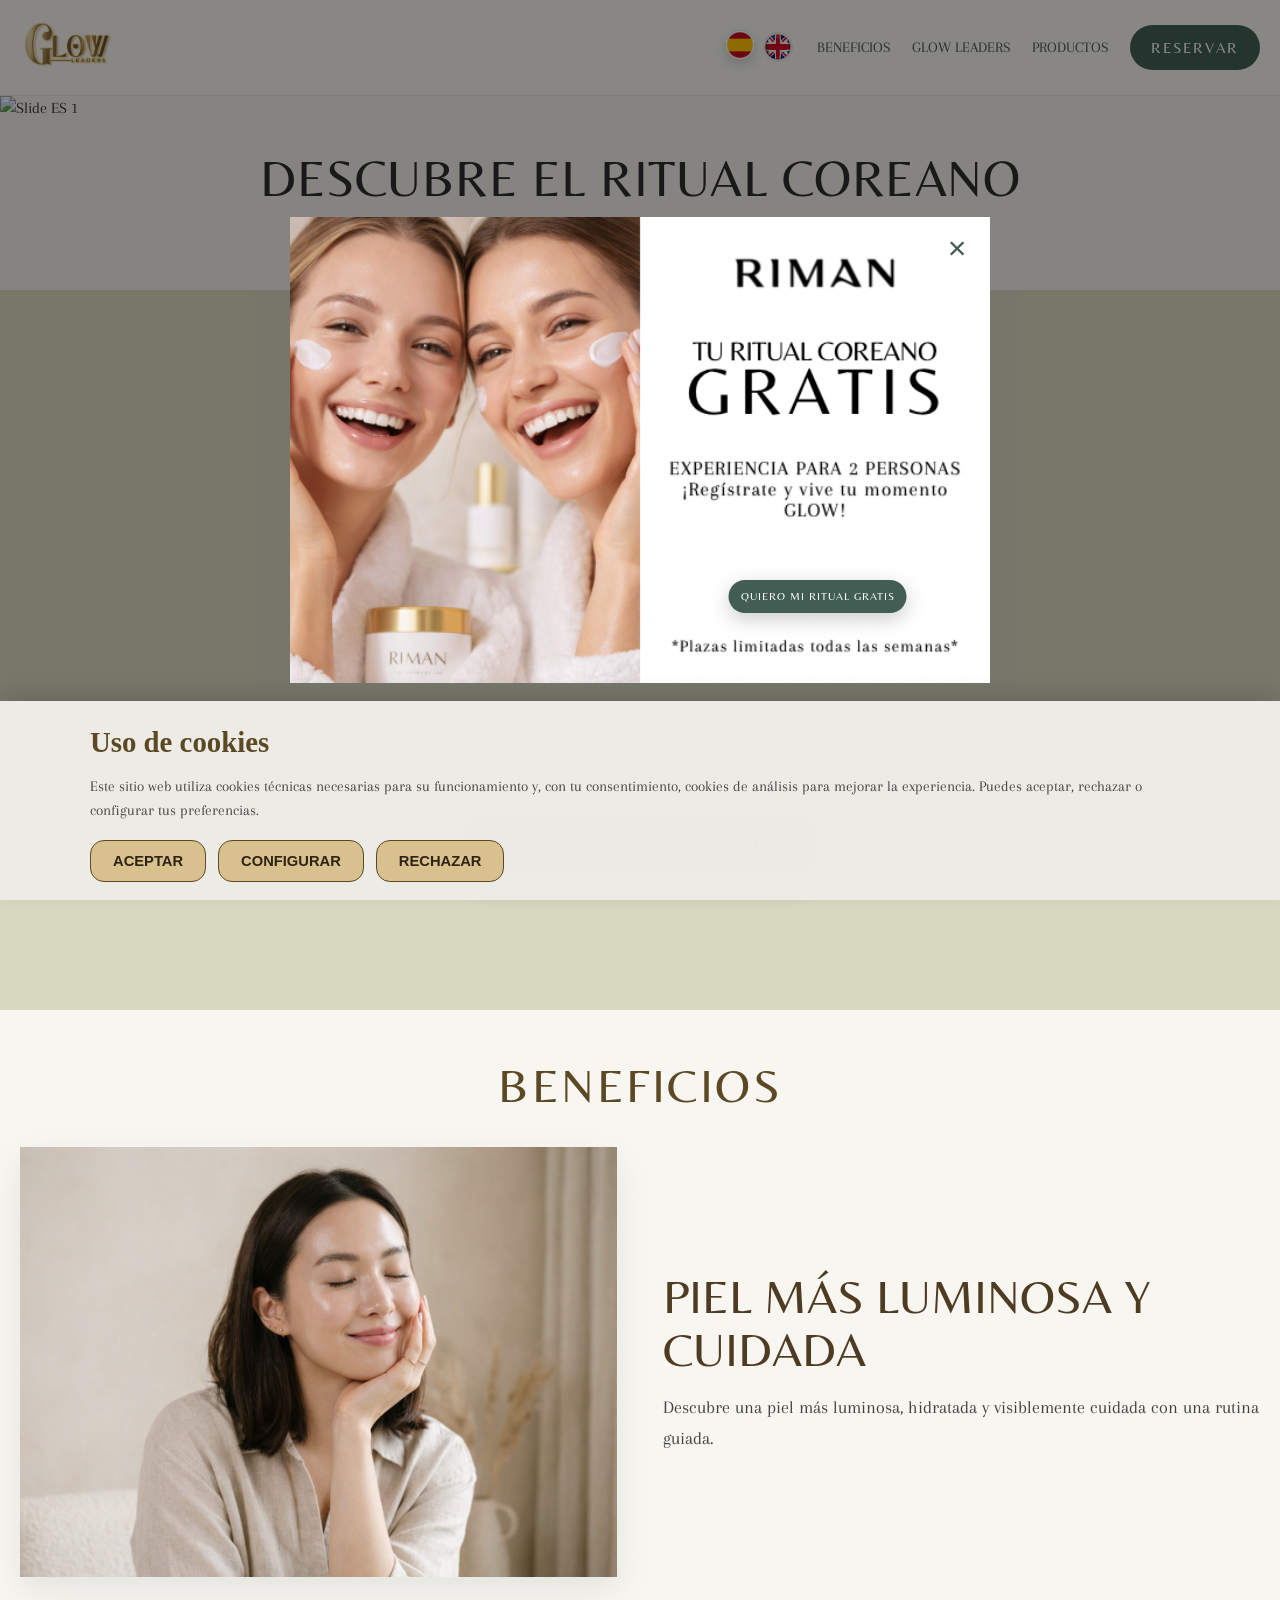
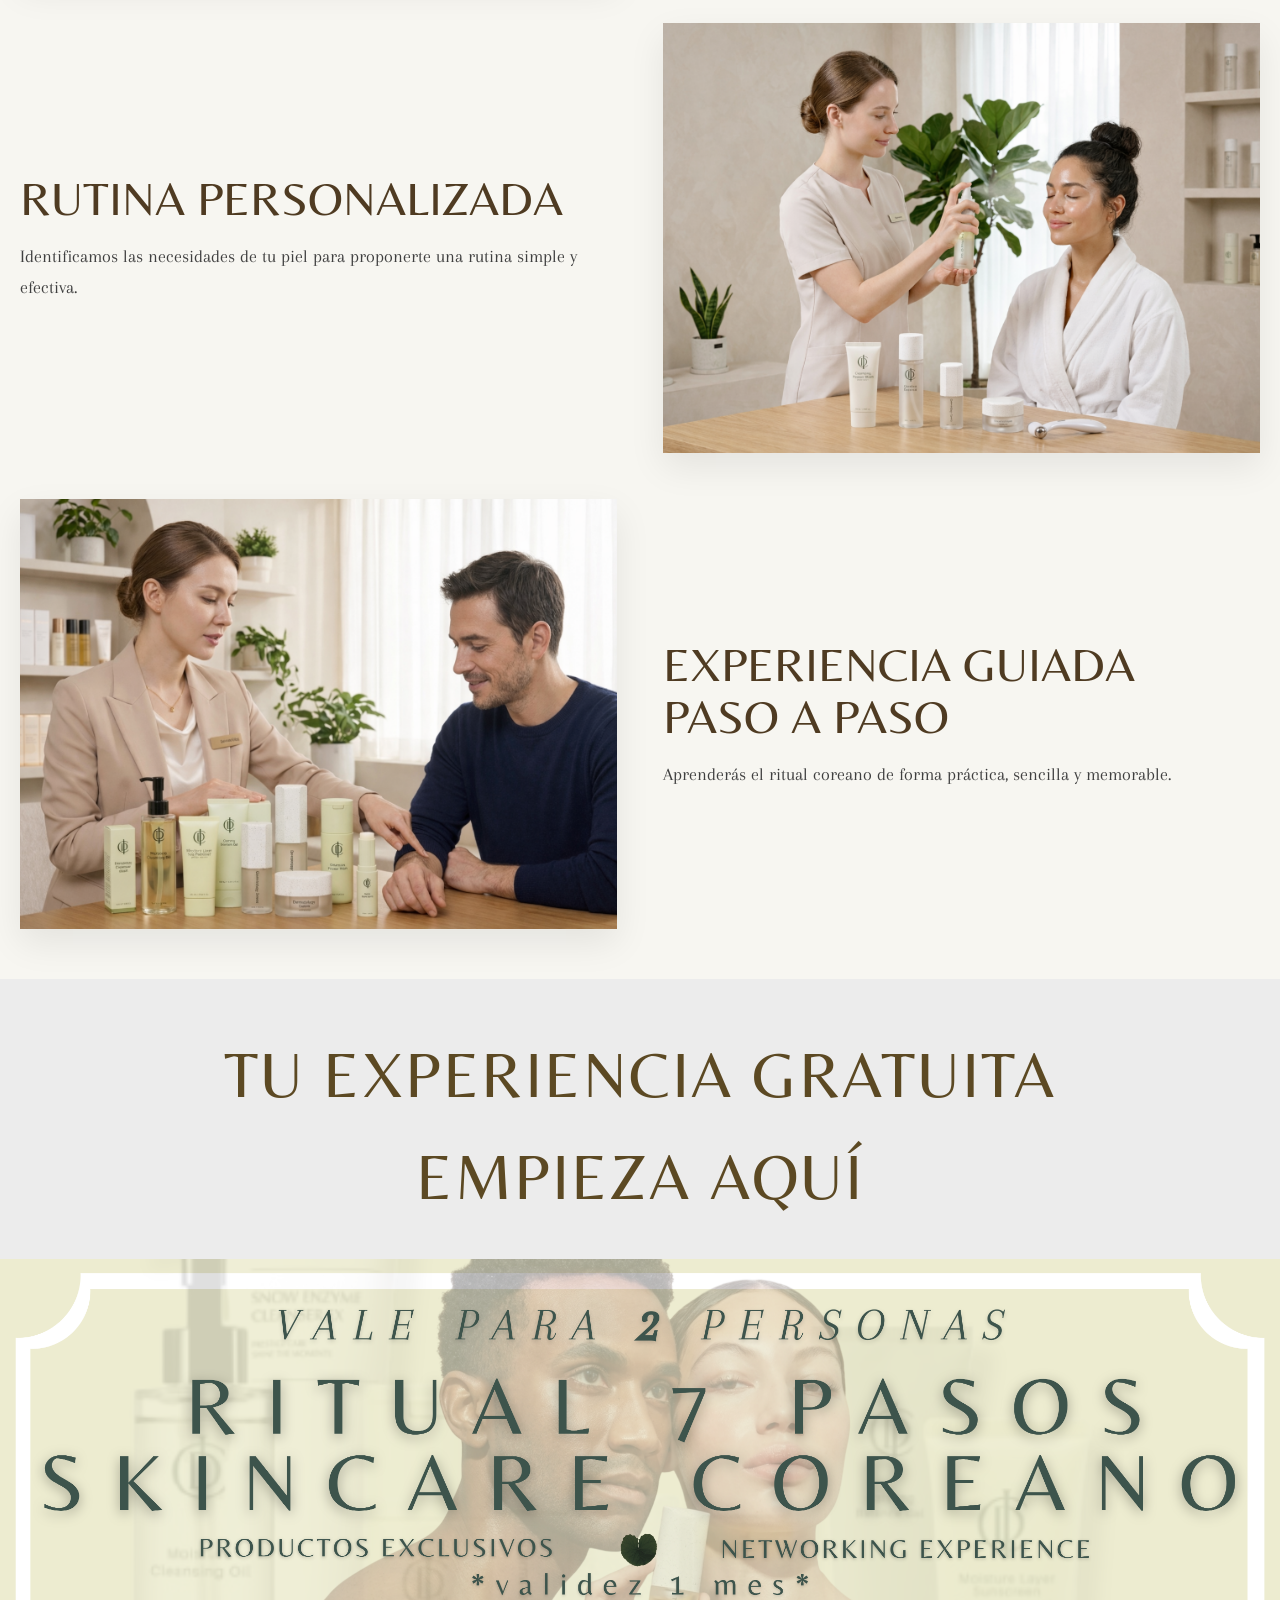
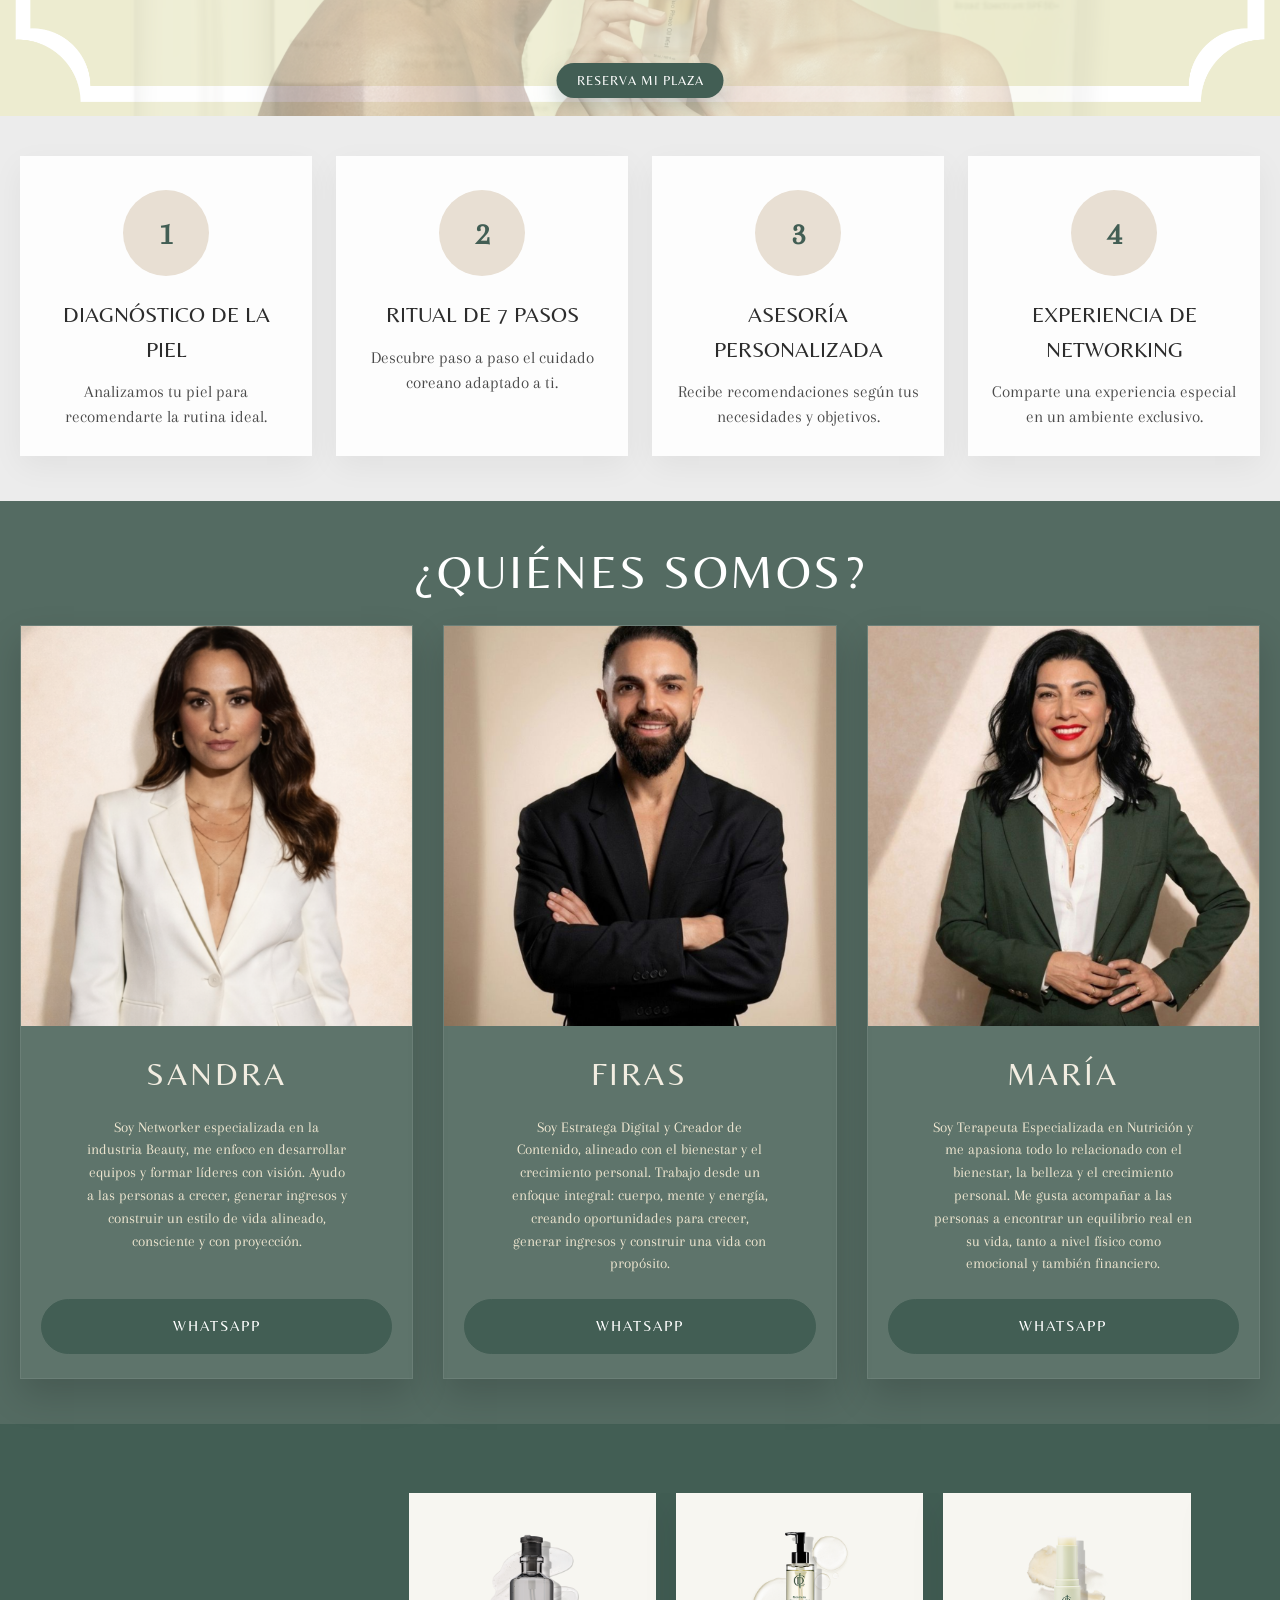
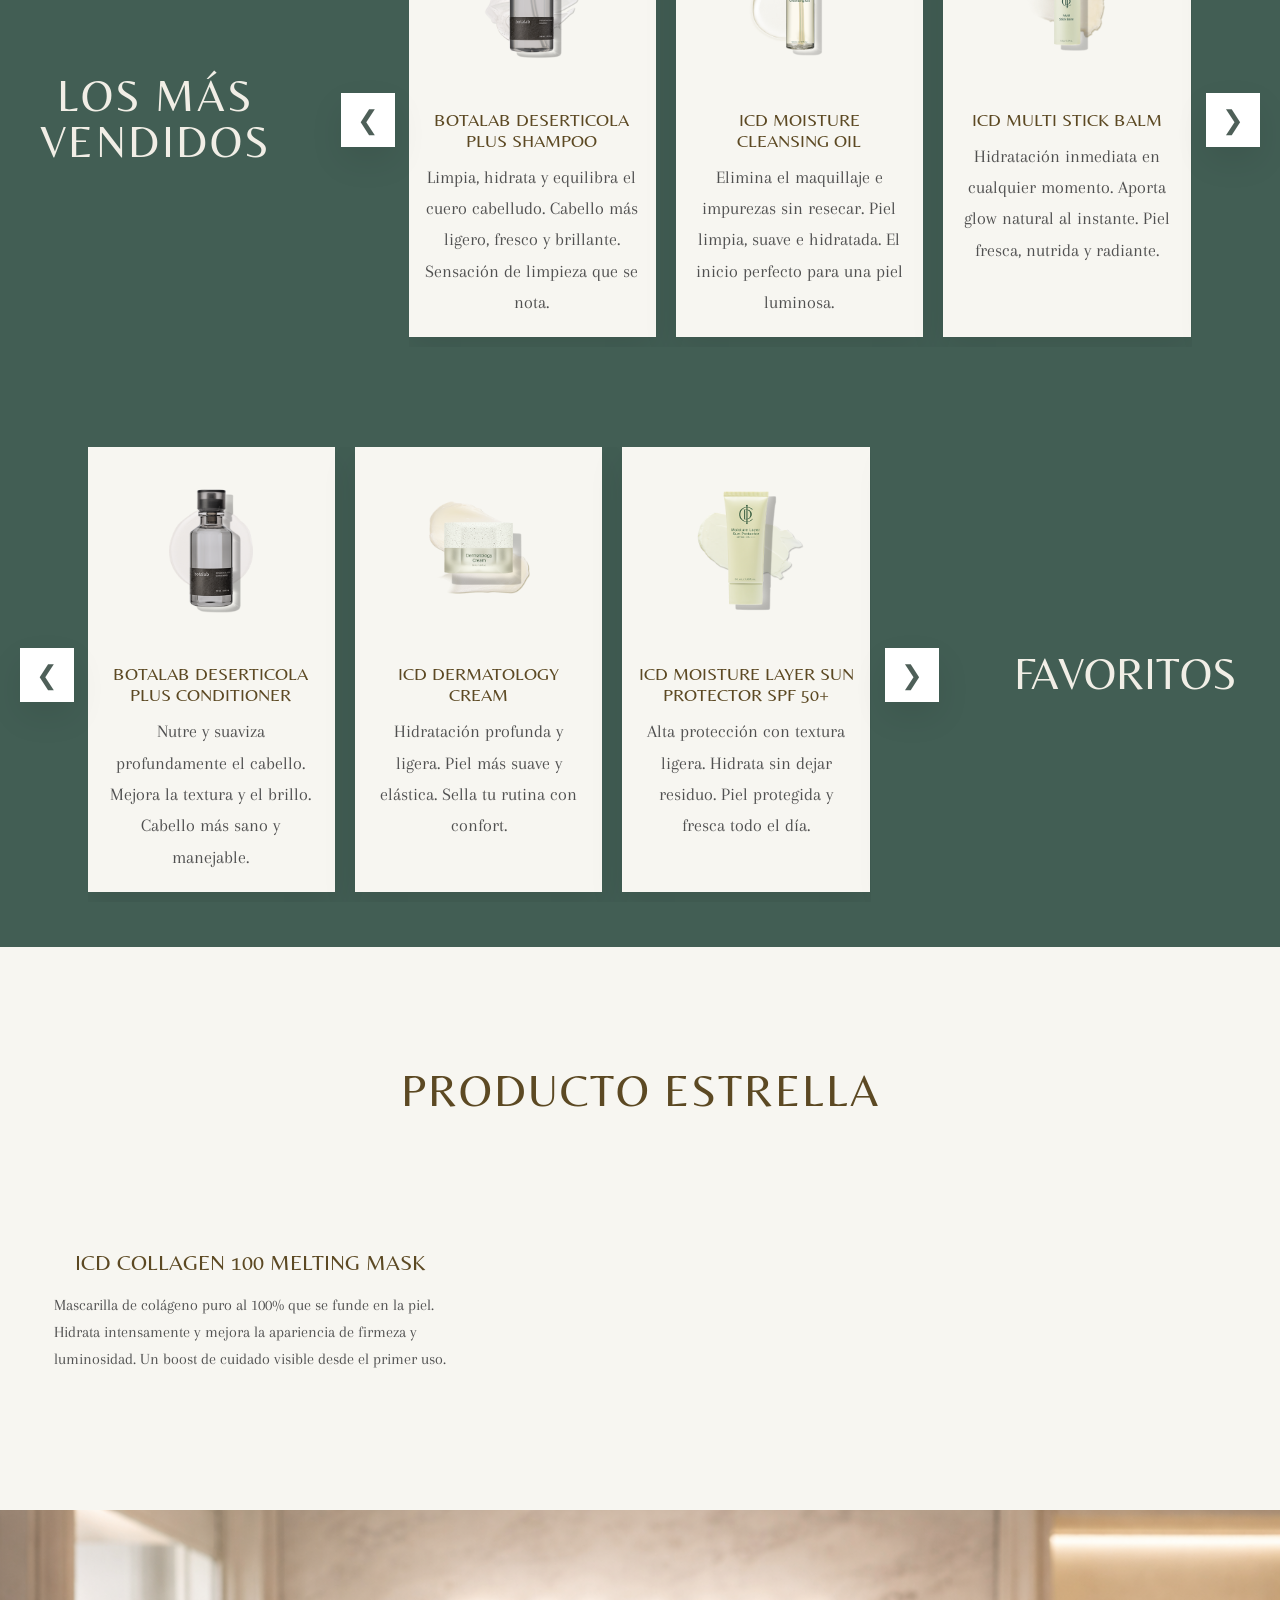
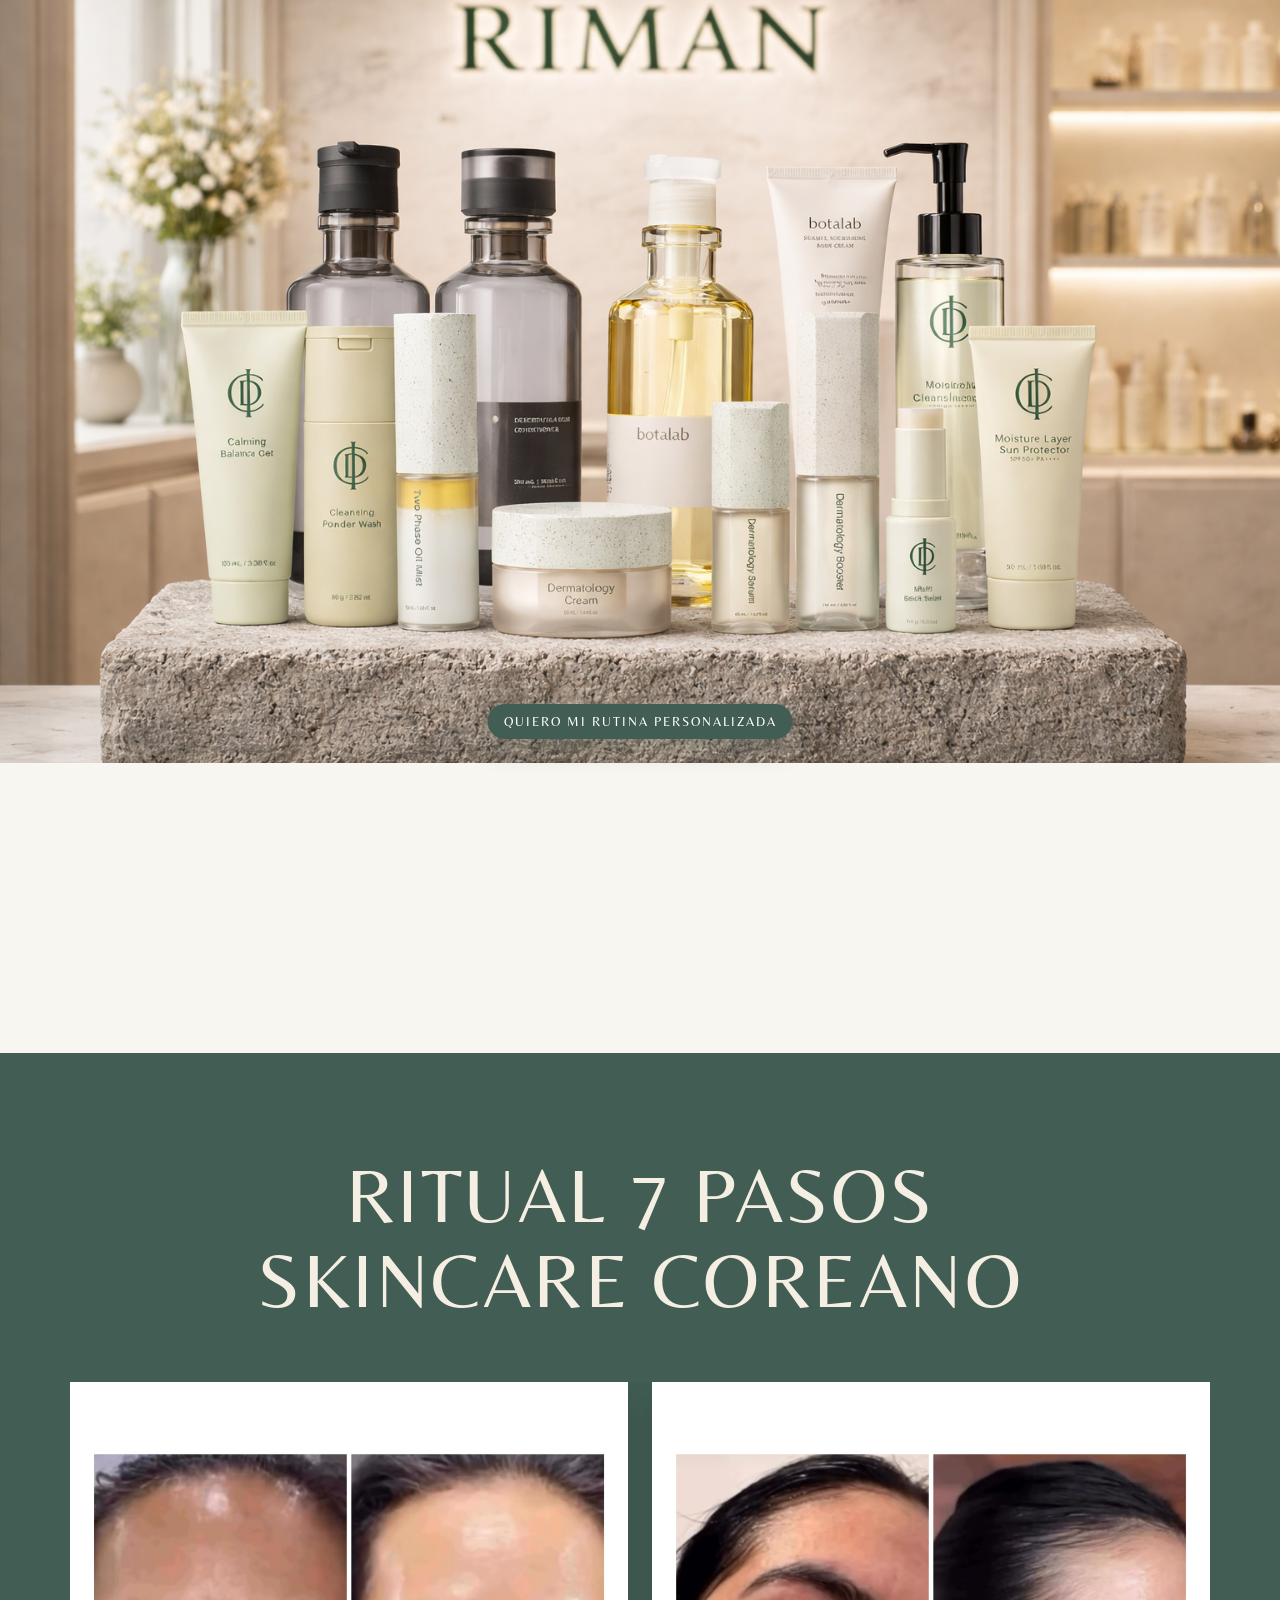
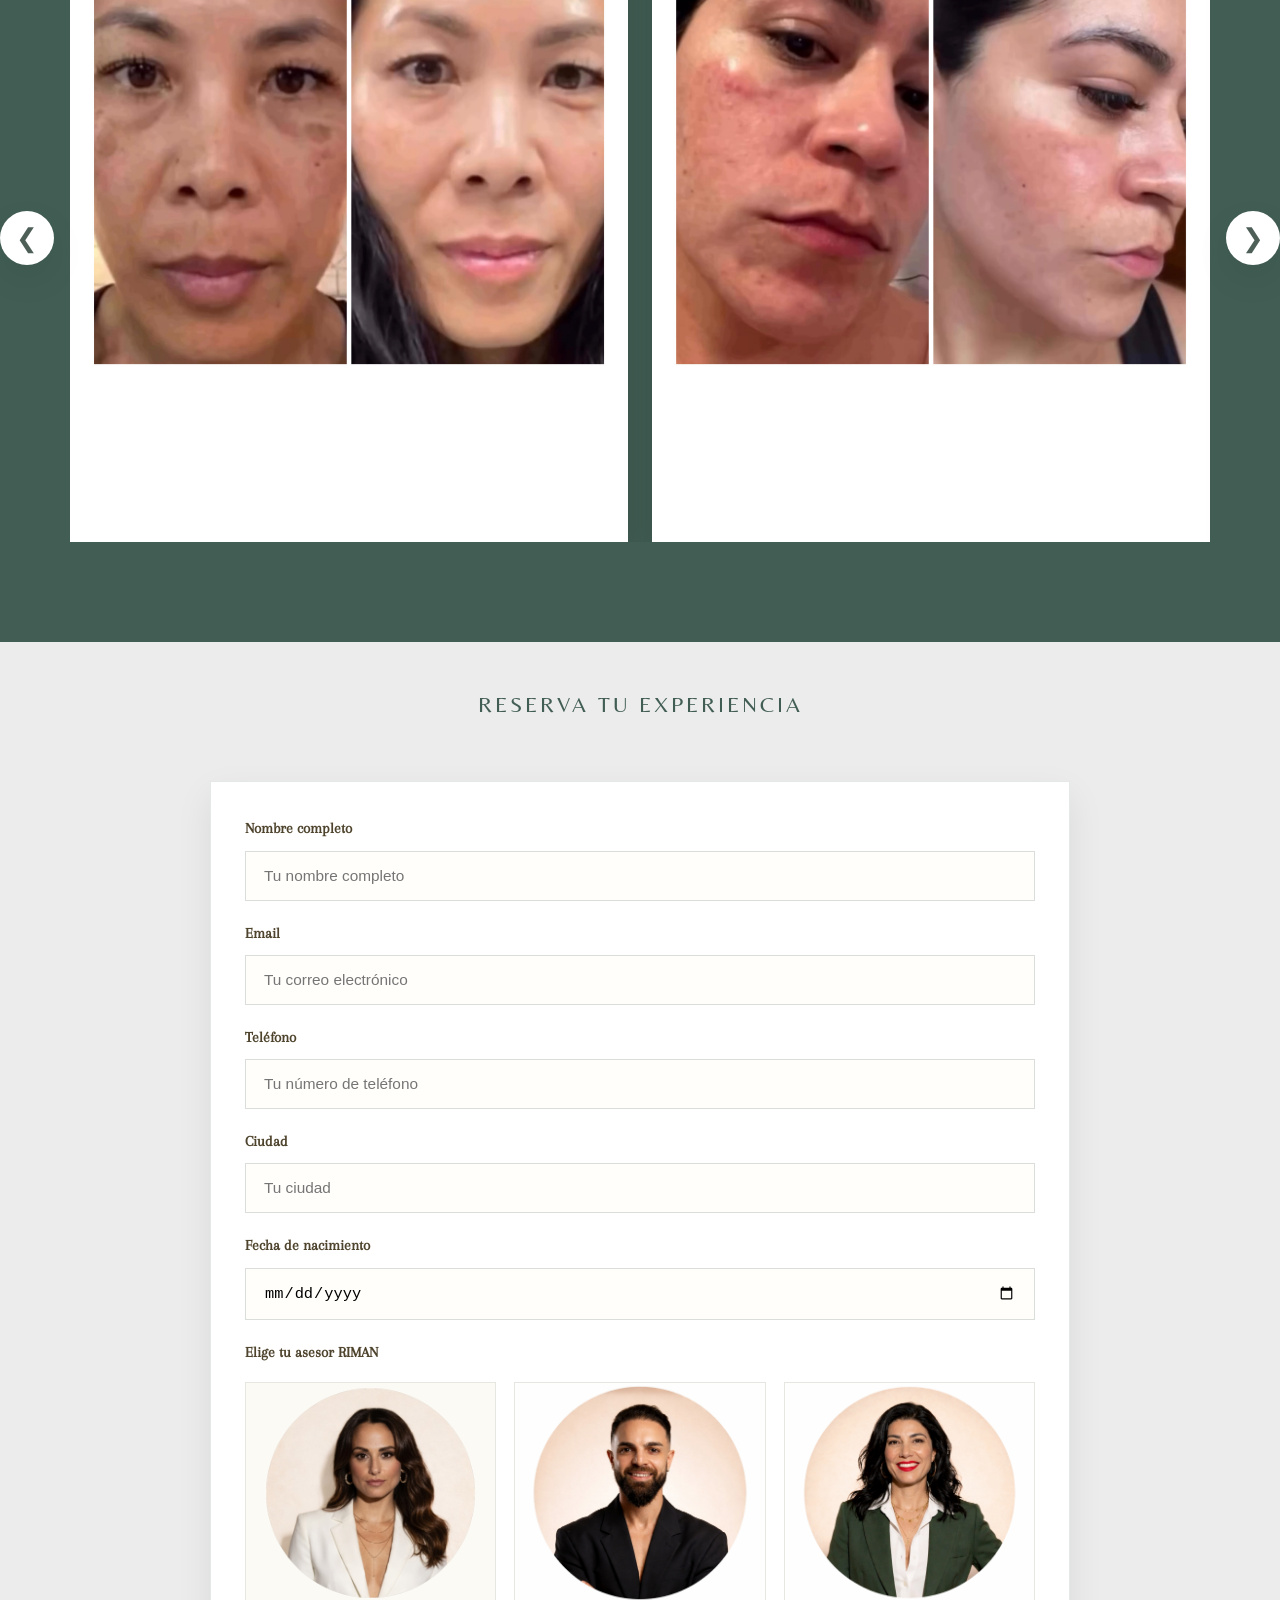
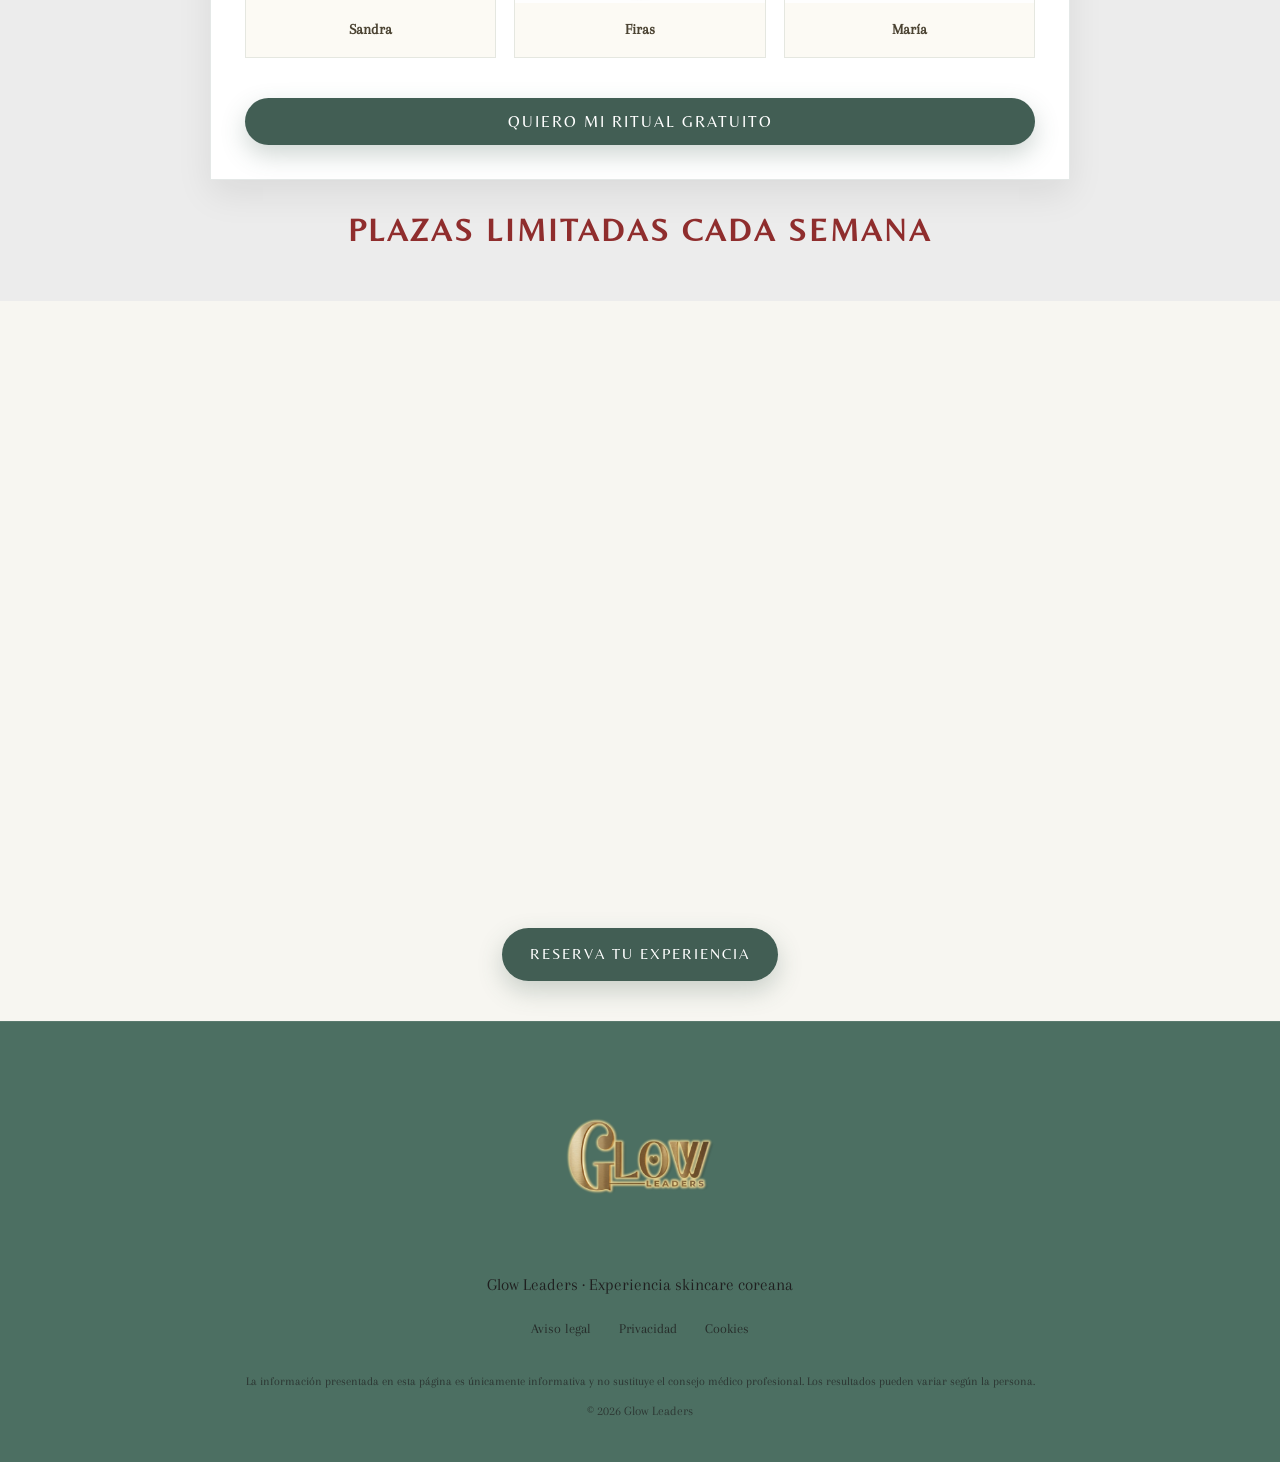
==== commit f3c101f4: "Update index.html" ====
--- a/index.html
+++ b/index.html
@@ -16,7 +16,7 @@
   rel="stylesheet"
 />
 
-  <link rel="stylesheet" href="style.css?v=33" />
+  <link rel="stylesheet" href="style.css?v=34" />
 </head>
 
 <body>
--- a/style.css
+++ b/style.css
@@ -2406,3 +2406,63 @@
     margin-top: 12px;
   }
 }
+
+/* =========================================
+   BAJAR BOTÓN HERO / VIDEO
+========================================= */
+
+/* Asegura que el contenedor del hero sea la referencia */
+.video-wrapper,
+.hero-video,
+.hero-slider-section,
+.final-cta-image {
+  position: relative;
+}
+
+/* Botón principal */
+.hero-final-btn,
+.final-video-button,
+.final-video-button .btn {
+  z-index: 20;
+}
+
+/* Si el botón está dentro de un contenedor tipo overlay */
+.hero-final-btn,
+.final-video-button {
+  position: absolute;
+  left: 50%;
+  transform: translateX(-50%);
+  bottom: 28px !important; /* escritorio: más abajo */
+  width: 100%;
+  display: flex;
+  justify-content: center;
+  pointer-events: none;
+}
+
+.hero-final-btn a,
+.final-video-button a,
+.final-video-button .btn {
+  pointer-events: auto;
+}
+
+/* MÓVIL: bajarlo todavía más */
+@media (max-width: 768px) {
+  .hero-final-btn,
+  .final-video-button {
+    bottom: 14px !important;
+  }
+}
+
+/* =========================================
+   ARREGLAR ANCHO BOTÓN EN IPAD + ORDENADOR
+========================================= */
+
+@media (min-width: 769px) {
+  .hero-final-btn {
+    width: auto !important;
+    max-width: 420px;
+    display: inline-flex !important;
+    justify-content: center;
+    padding: 16px 28px;
+  }
+}
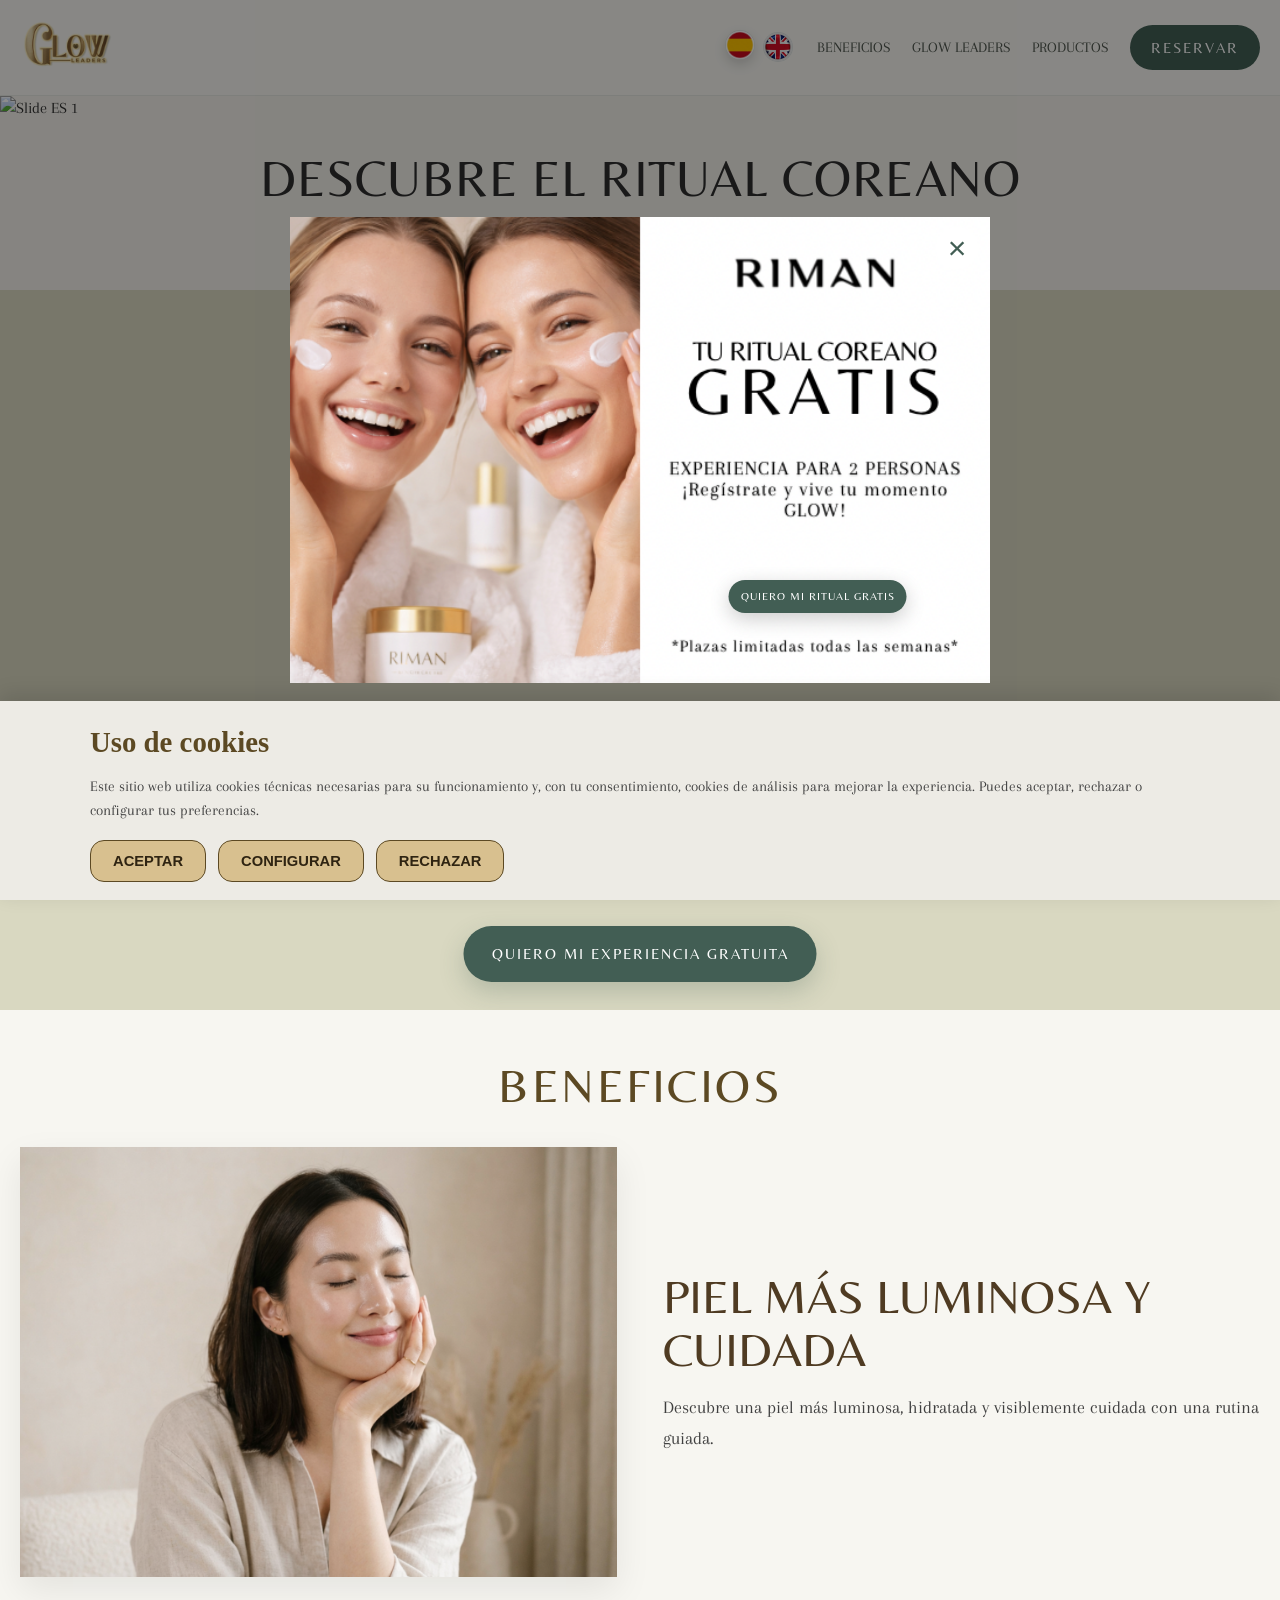
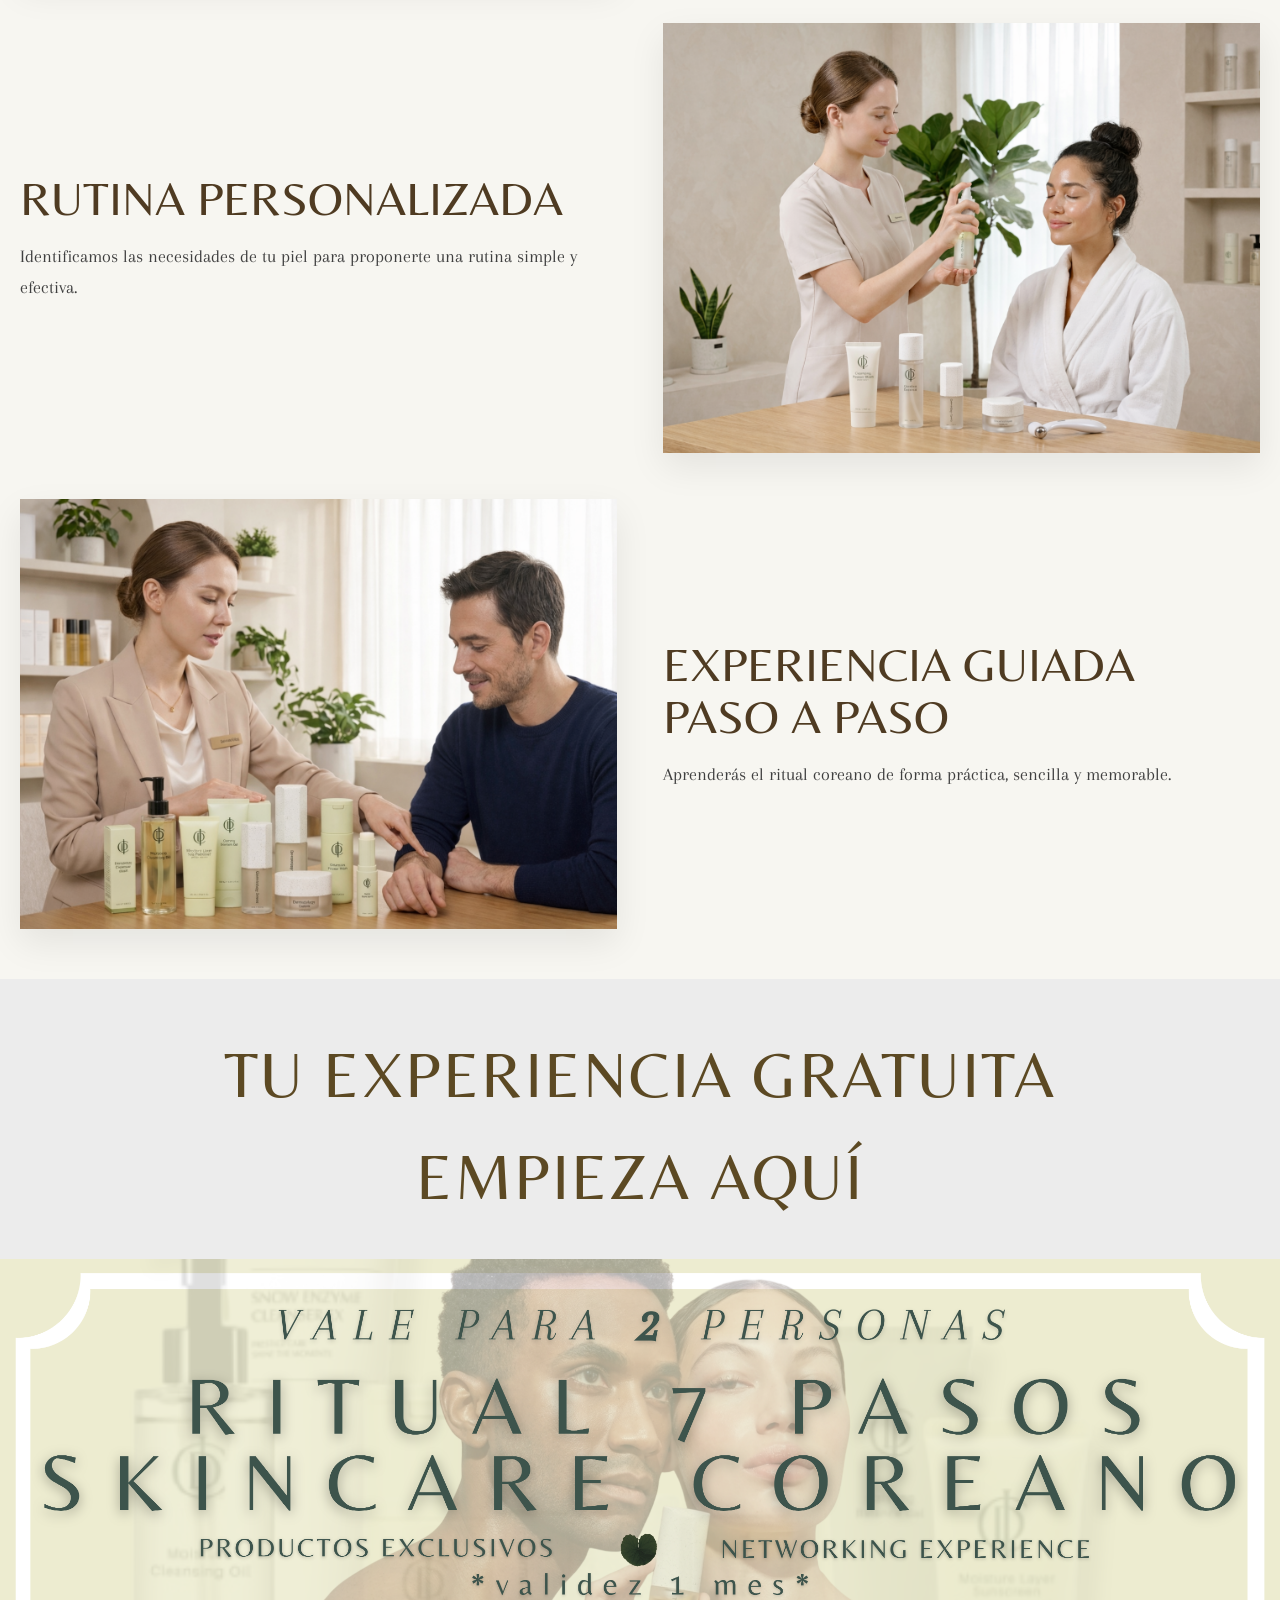
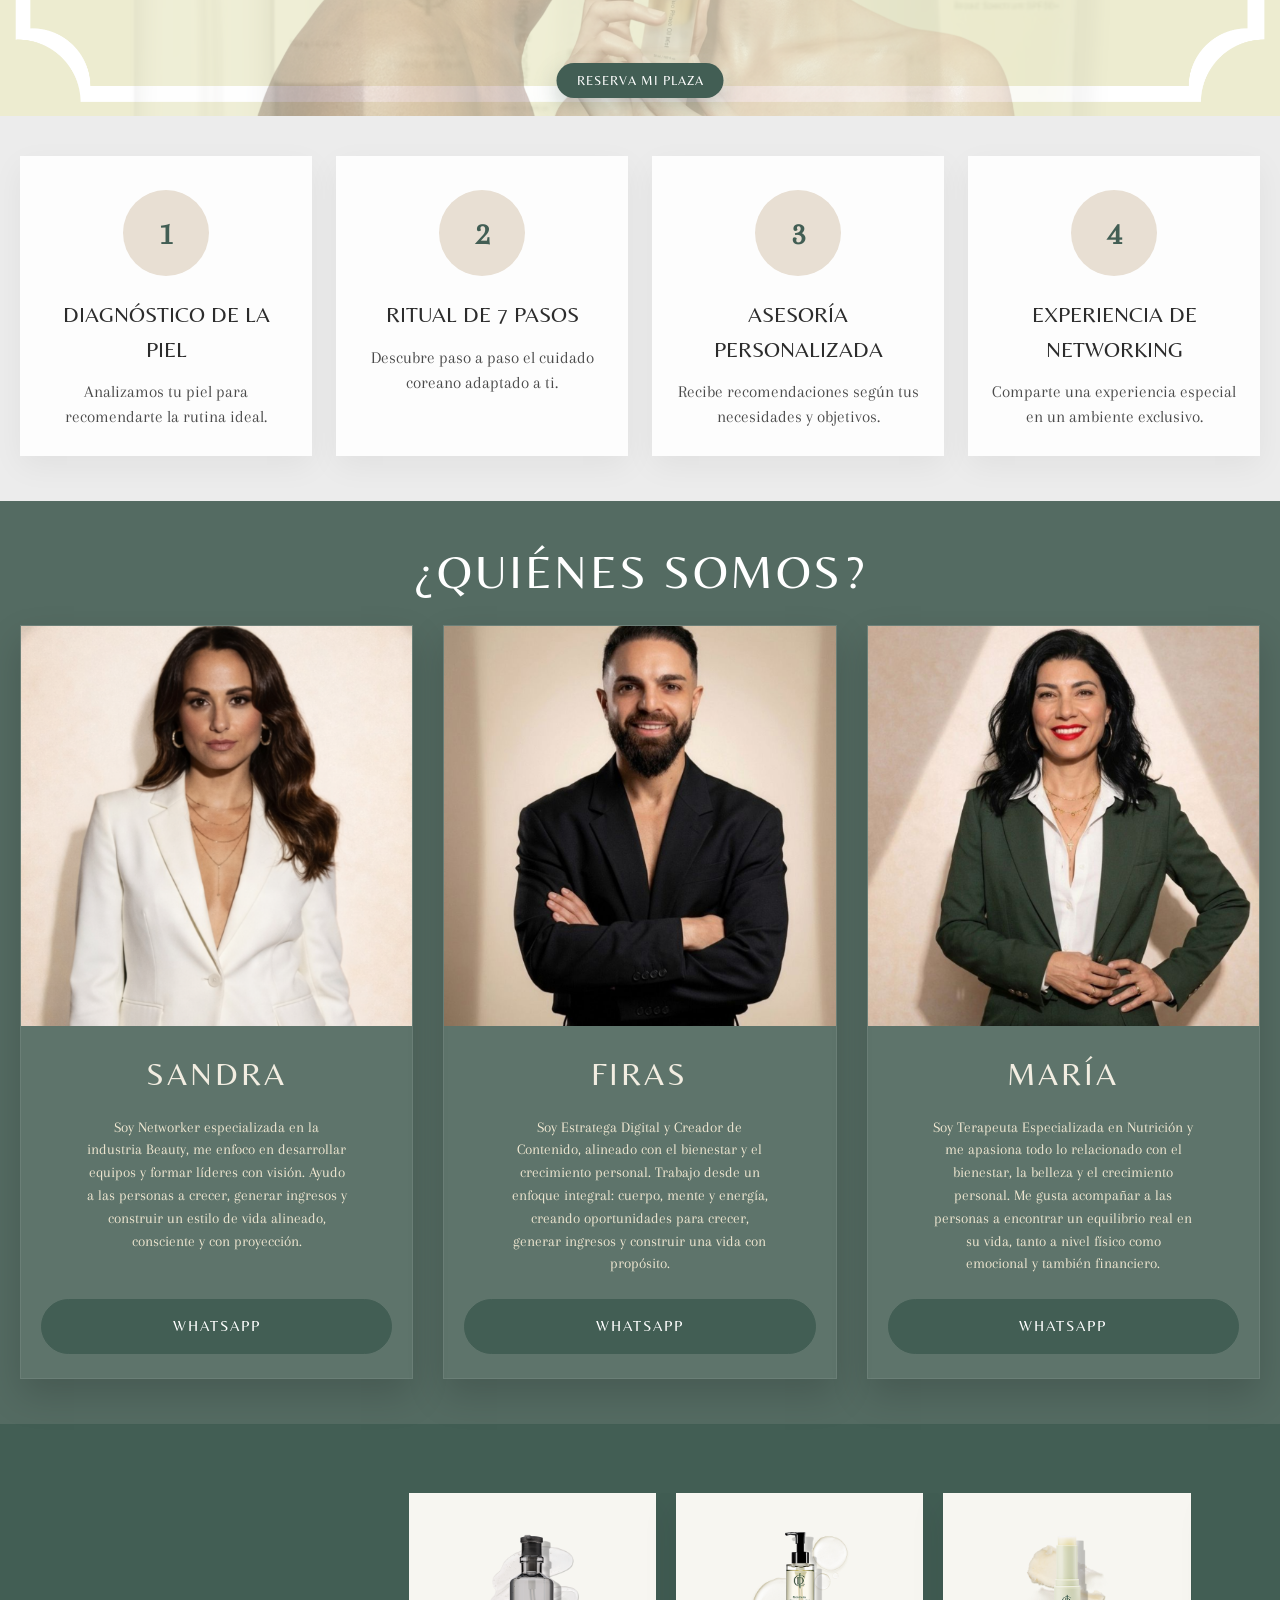
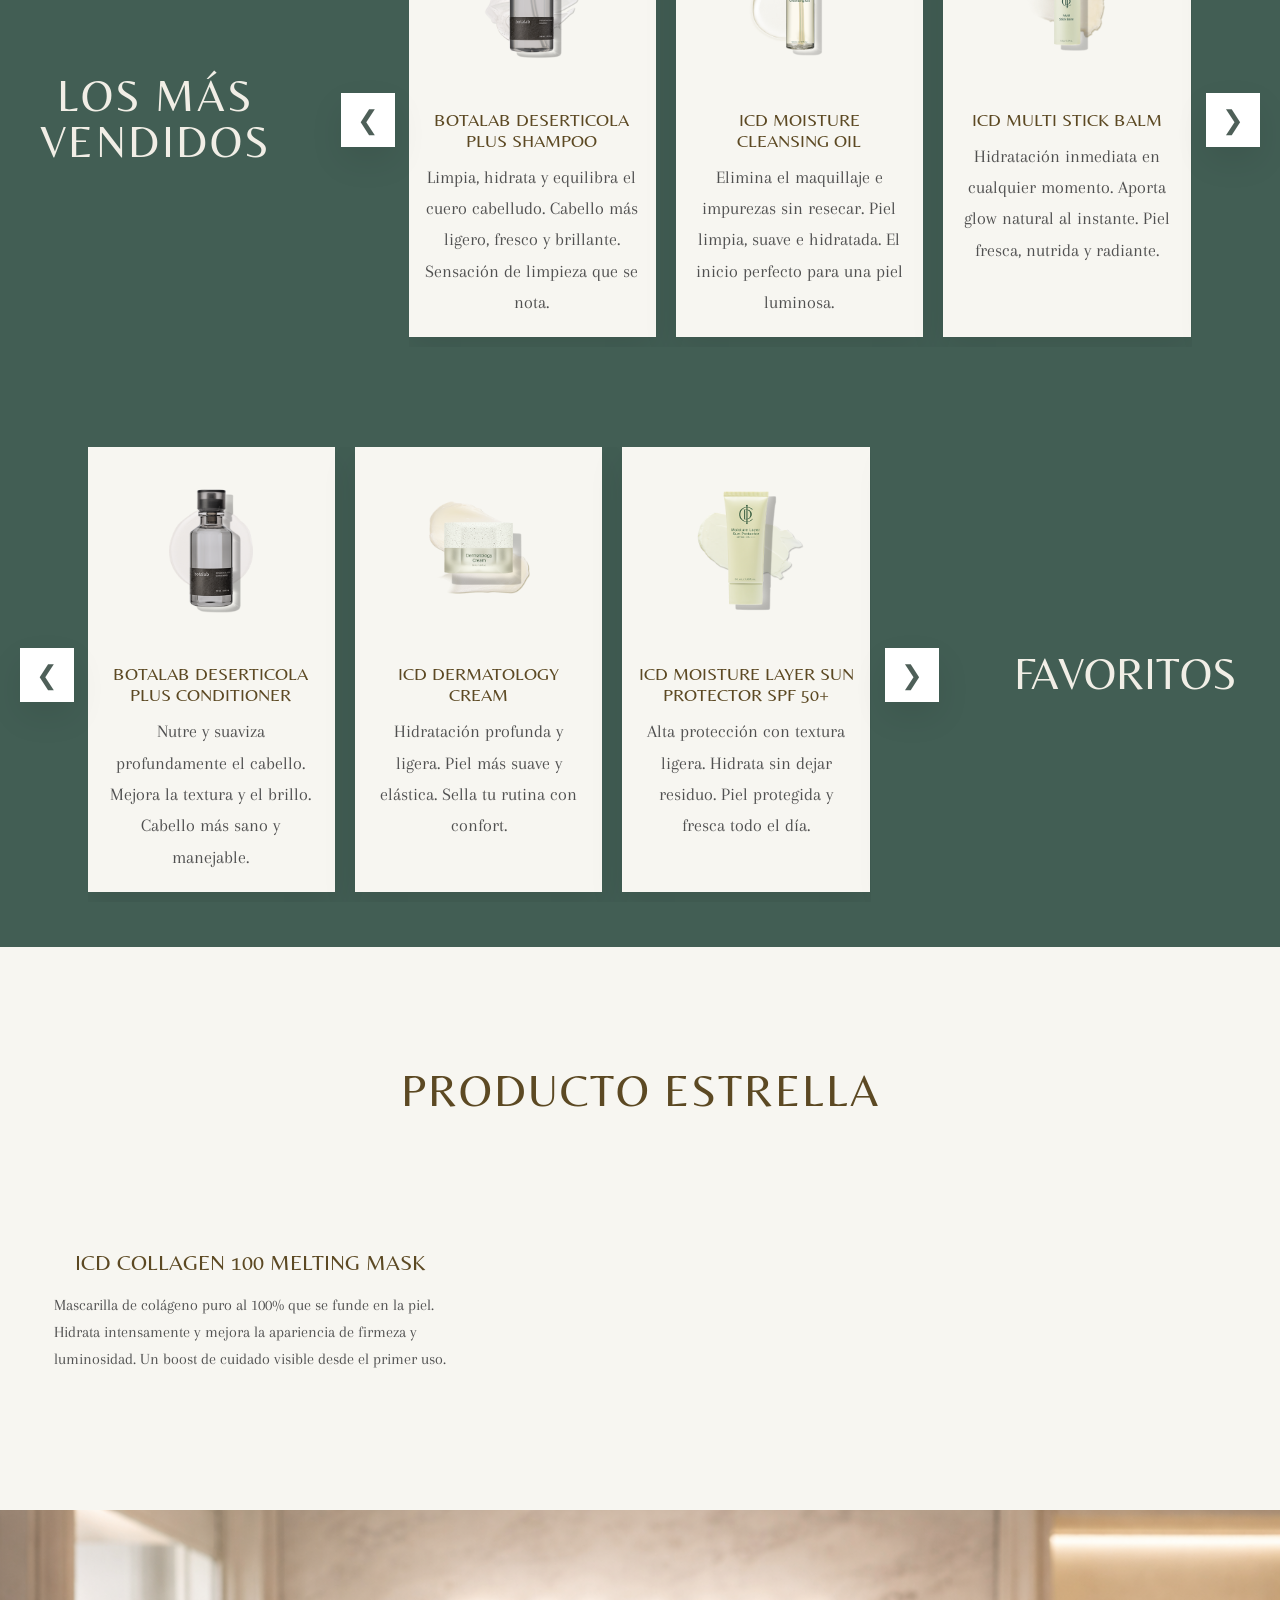
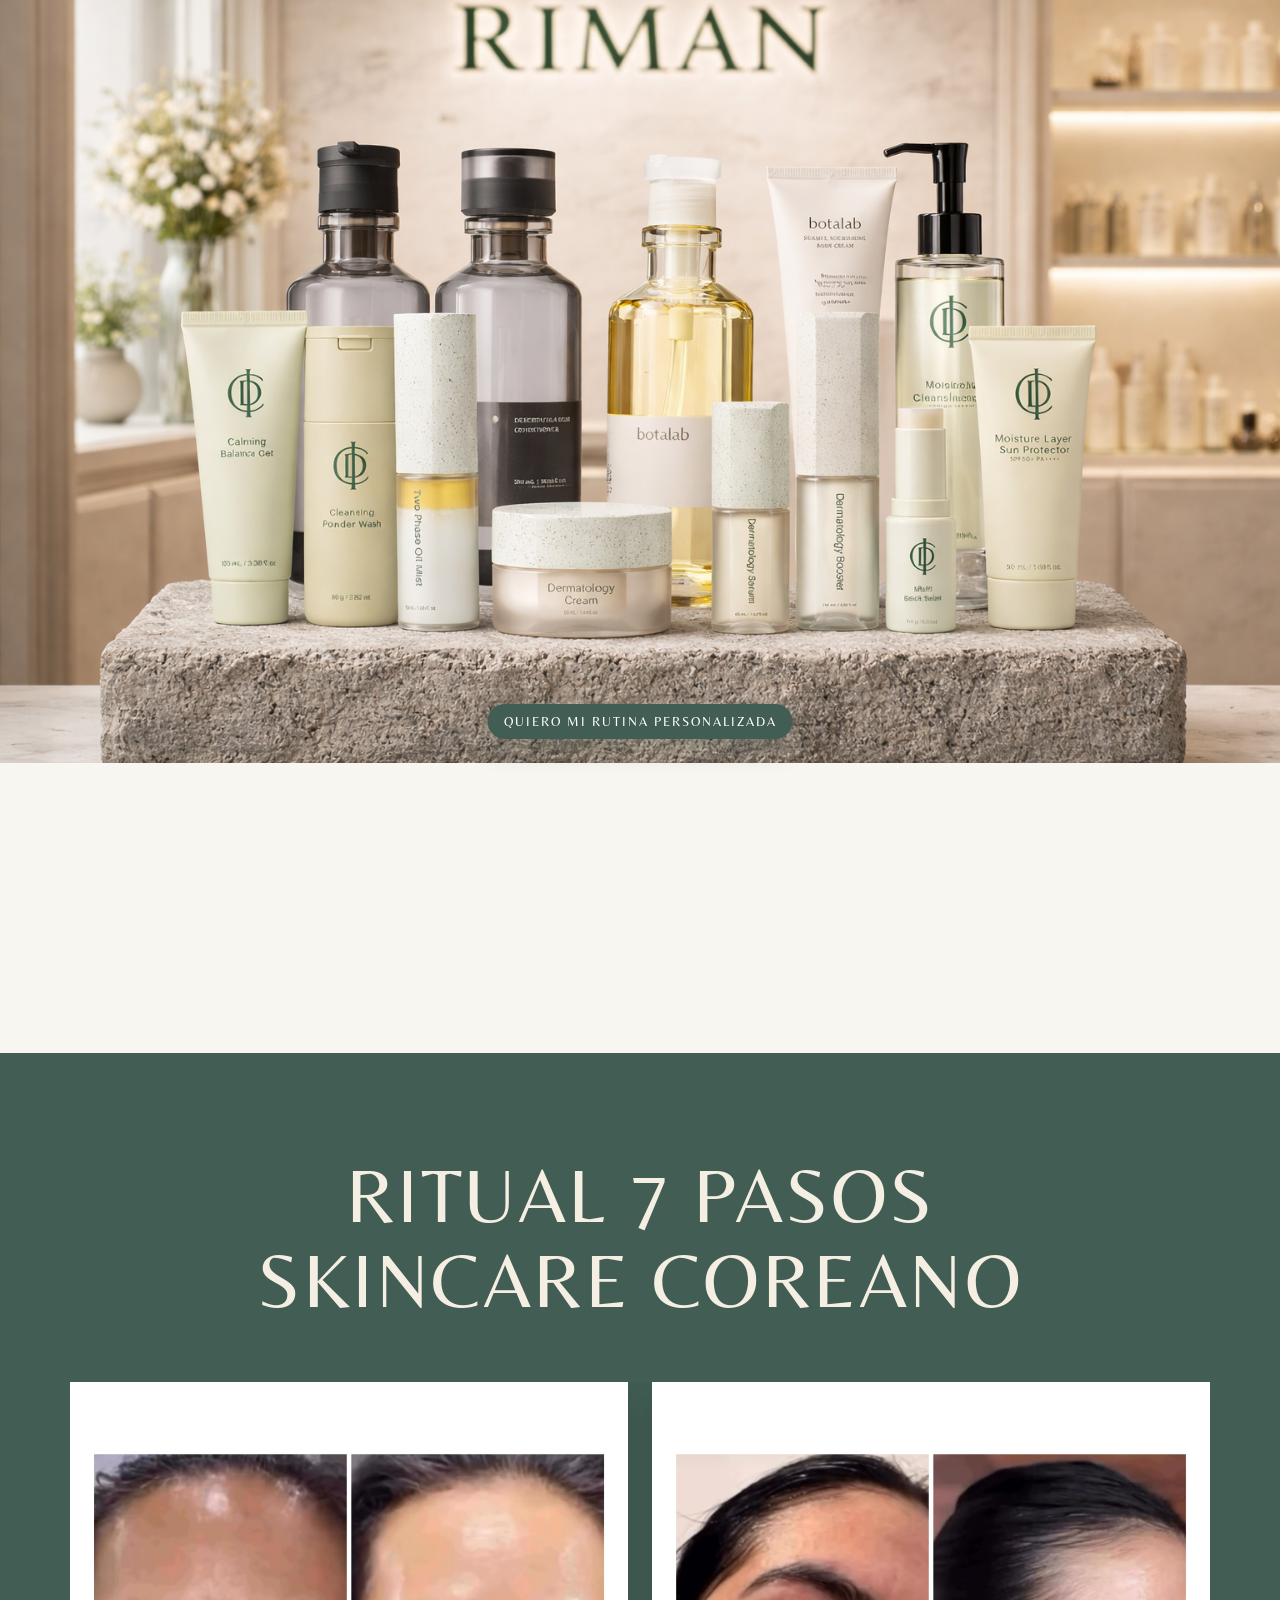
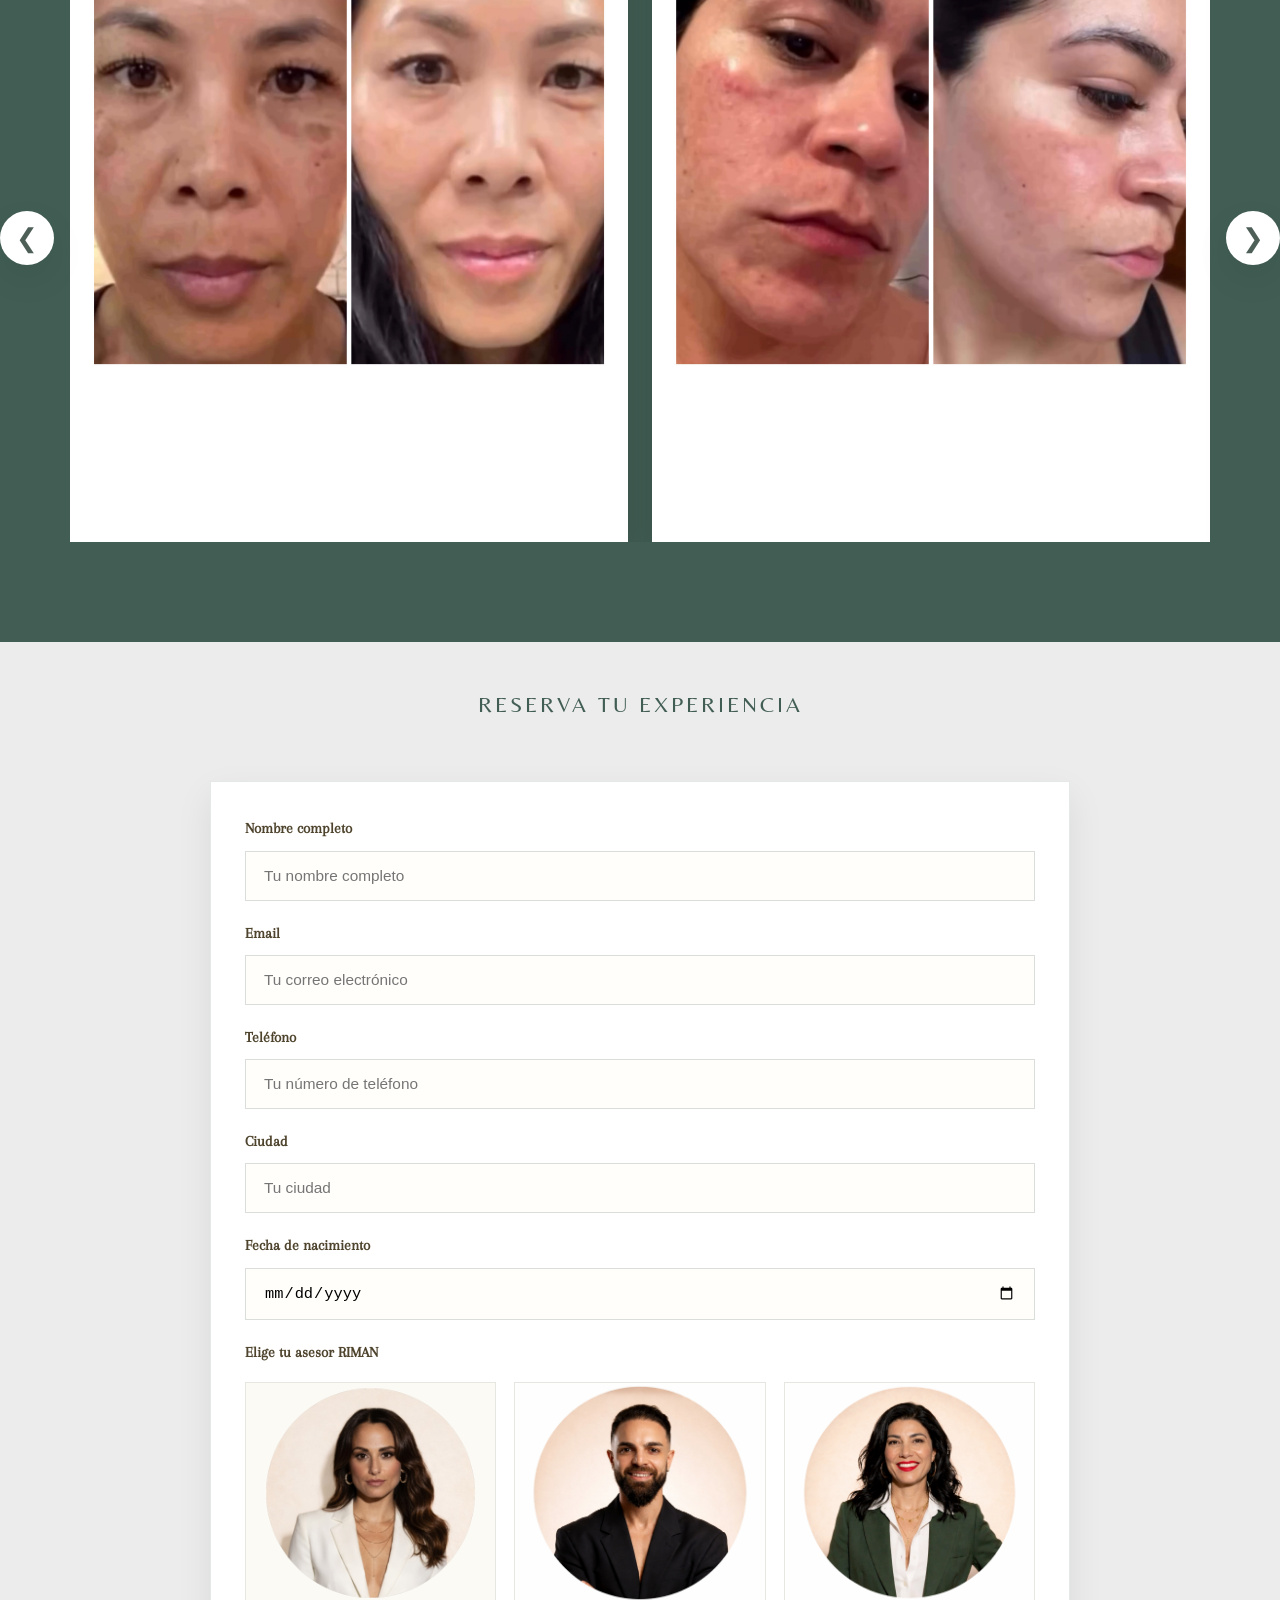
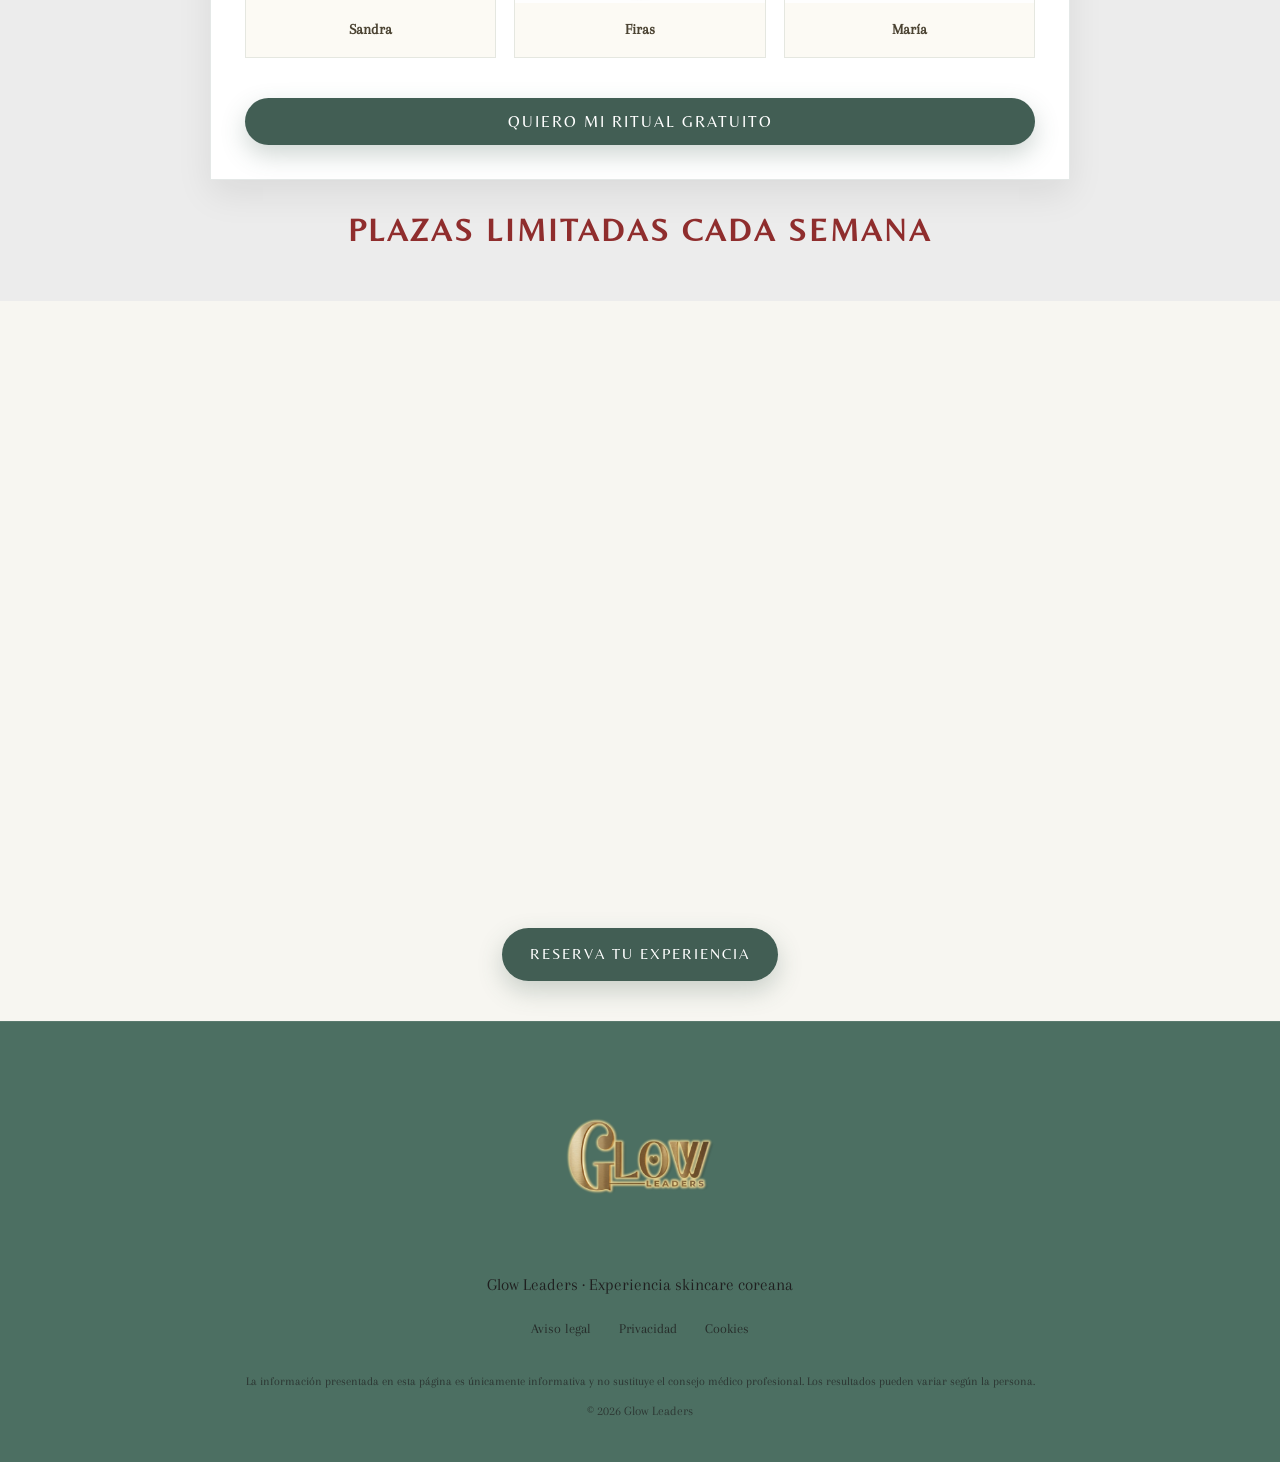
==== commit 7eeaaf0c: "Update index.html" ====
--- a/index.html
+++ b/index.html
@@ -96,11 +96,10 @@
     </h1>
   </div>
 
-    <div class="hero-final-media">  
-    <video autoplay muted loop playsinline class="hero-final-video">  
-      <source src="videos/banner/videobanner1.mp4" type="video/mp4" />  
+  <div class="hero-final-media">
+    <video autoplay muted loop playsinline class="hero-final-video">
+      <source src="videobanner1.mp4" type="video/mp4" />
     </video>
-  </div>
 
     <a href="#reserva" class="btn btn-primary btn-large hero-final-btn">
       <span data-es="QUIERO MI EXPERIENCIA GRATUITA" data-en="I WANT MY FREE EXPERIENCE">
